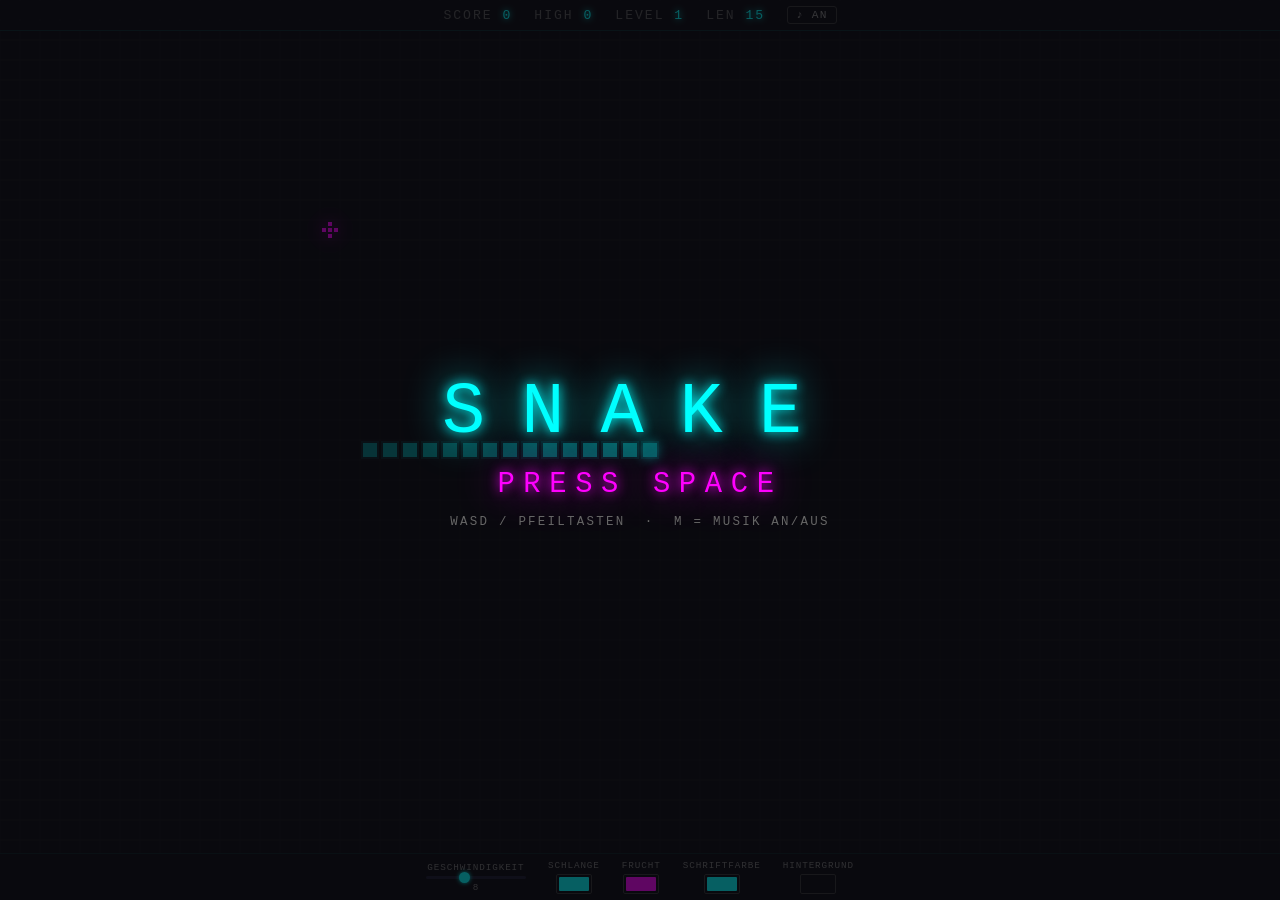
==== snake/index.html @ 0e57ba5e "=Added new snake versions" ====
<!DOCTYPE html>
<html lang="de">
<head>
  <meta charset="UTF-8">
  <meta name="viewport" content="width=device-width, initial-scale=1.0">
  <title>SNAKE</title>
  <style>
    :root { --accent: #00ffff; --bg: #0a0a0f; }
    * { margin: 0; padding: 0; box-sizing: border-box; }
    html, body { width: 100%; height: 100%; overflow: hidden; background: var(--bg); }

    #canvas {
      position: fixed;
      top: 0; left: 0;
      display: block;
      image-rendering: pixelated;
    }

    /* ── HUD ─────────────────────────────────────────────────────── */
    #hud {
      position: fixed;
      top: 0; left: 0; right: 0;
      z-index: 10;
      display: flex;
      justify-content: center;
      align-items: center;
      gap: 22px;
      padding: 6px 20px;
      background: rgba(10,10,15,0.82);
      border-bottom: 1px solid rgba(0,255,255,0.12);
      font-family: 'Courier New', monospace;
      font-size: 0.82rem;
      letter-spacing: 0.15em;
    }
    #hud label { color: #555; }
    #hud span  { color: var(--accent); text-shadow: 0 0 6px var(--accent); }

    #boostHud { display: none; align-items: center; gap: 6px; }
    #boostBar { width: 70px; height: 5px; background: #1a1a2e; border-radius: 3px; overflow: hidden; }
    #boostBarFill { height: 100%; background: #ffee00; box-shadow: 0 0 5px #ffee00; border-radius: 3px; }

    #muteBtn {
      font-family: 'Courier New', monospace;
      font-size: 0.7rem;
      letter-spacing: 0.1em;
      background: none;
      border: 1px solid #333;
      border-radius: 3px;
      padding: 2px 8px;
      color: #888;
      cursor: pointer;
      transition: color 0.2s, border-color 0.2s;
    }
    #muteBtn:hover { color: var(--accent); border-color: var(--accent); }

    /* ── Overlay ─────────────────────────────────────────────────── */
    #overlay {
      position: fixed;
      inset: 0;
      z-index: 20;
      display: flex;
      flex-direction: column;
      align-items: center;
      justify-content: center;
      gap: 14px;
      pointer-events: none;
      background: rgba(10,10,15,0.65);
      font-family: 'Courier New', monospace;
    }
    #overlayTitle {
      font-size: clamp(2.5rem, 6vw, 4.5rem);
      letter-spacing: 0.5em;
      color: var(--accent);
      text-shadow: 0 0 12px var(--accent), 0 0 40px var(--accent);
    }
    #msg {
      font-size: clamp(1.2rem, 3vw, 1.8rem);
      letter-spacing: 0.3em;
      color: #f0f;
      text-shadow: 0 0 12px #f0f, 0 0 40px #f0f;
    }
    #sub { font-size: 0.78rem; color: #666; letter-spacing: 0.18em; }

    /* ── Controls ────────────────────────────────────────────────── */
    #controls {
      position: fixed;
      bottom: 0; left: 0; right: 0;
      z-index: 10;
      display: flex;
      justify-content: center;
      align-items: center;
      gap: 22px;
      padding: 6px 20px;
      background: rgba(10,10,15,0.82);
      border-top: 1px solid rgba(0,255,255,0.08);
      flex-wrap: wrap;
      font-family: 'Courier New', monospace;
    }
    .ctrl {
      display: flex;
      flex-direction: column;
      align-items: center;
      gap: 3px;
      font-size: 0.58rem;
      color: #777;
      letter-spacing: 0.1em;
      text-transform: uppercase;
    }
    .ctrl input[type=range] {
      -webkit-appearance: none; appearance: none;
      width: 100px; height: 3px;
      background: #1a1a2e; border-radius: 2px; outline: none;
    }
    .ctrl input[type=range]::-webkit-slider-thumb {
      -webkit-appearance: none; appearance: none;
      width: 11px; height: 11px;
      background: var(--accent); border-radius: 50%;
      box-shadow: 0 0 4px var(--accent); cursor: pointer;
    }
    .ctrl input[type=color] {
      -webkit-appearance: none; appearance: none;
      width: 36px; height: 20px;
      border: 1px solid #333; background: none; cursor: pointer; padding: 0; border-radius: 2px;
    }
    .ctrl input[type=color]::-webkit-color-swatch-wrapper { padding: 2px; }
    .ctrl input[type=color]::-webkit-color-swatch { border: none; border-radius: 1px; }
  </style>
</head>
<body>

<canvas id="canvas"></canvas>

<div id="hud">
  <div><label>SCORE </label><span id="scoreEl">0</span></div>
  <div><label>HIGH </label><span id="highEl">0</span></div>
  <div><label>LEVEL </label><span id="levelEl">1</span></div>
  <div><label>LEN </label><span id="lenEl">0</span></div>
  <div id="boostHud">
    <label>BOOST </label>
    <div id="boostBar"><div id="boostBarFill" style="width:100%"></div></div>
  </div>
  <button id="muteBtn">♪ AN</button>
</div>

<div id="overlay">
  <div id="overlayTitle">SNAKE</div>
  <div id="msg">PRESS SPACE</div>
  <div id="sub">WASD / PFEILTASTEN &nbsp;·&nbsp; M = MUSIK AN/AUS</div>
</div>

<div id="controls">
  <div class="ctrl">
    <label>Geschwindigkeit</label>
    <input type="range" id="speedCtrl" min="1" max="20" value="8">
    <span id="speedVal">8</span>
  </div>
  <div class="ctrl"><label>Schlange</label><input type="color" id="snakeColor" value="#00ffff"></div>
  <div class="ctrl"><label>Frucht</label><input type="color" id="fruitColor" value="#ff00ff"></div>
  <div class="ctrl"><label>Schriftfarbe</label><input type="color" id="fontColor" value="#00ffff"></div>
  <div class="ctrl"><label>Hintergrund</label><input type="color" id="bgColor" value="#0a0a0f"></div>
</div>

<script>
// ── canvas: full screen ───────────────────────────────────────────────────
const canvas = document.getElementById('canvas');
const ctx    = canvas.getContext('2d');

const CELL = 20;
const COLS = Math.floor(window.innerWidth  / CELL);
const ROWS = Math.floor(window.innerHeight / CELL);
canvas.width  = COLS * CELL;
canvas.height = ROWS * CELL;
// center the tiny remainder gap
canvas.style.left = ((window.innerWidth  - canvas.width)  / 2) + 'px';
canvas.style.top  = ((window.innerHeight - canvas.height) / 2) + 'px';

// ── audio ─────────────────────────────────────────────────────────────────
let audioCtx  = null;
let masterGain = null;
let muted = false;

function getAC() {
  if (!audioCtx) {
    audioCtx   = new AudioContext();
    masterGain = audioCtx.createGain();
    masterGain.gain.value = 0.7;
    masterGain.connect(audioCtx.destination);
  }
  if (audioCtx.state === 'suspended') audioCtx.resume();
  return audioCtx;
}

// single note (flat pitch)
function tone(freq, type, vol, dur, startAt) {
  const a  = getAC();
  const t  = startAt ?? a.currentTime;
  const o  = a.createOscillator();
  const g  = a.createGain();
  o.connect(g); g.connect(masterGain);
  o.type = type;
  o.frequency.value = freq;
  g.gain.setValueAtTime(vol, t);
  g.gain.exponentialRampToValueAtTime(0.001, t + dur);
  o.start(t); o.stop(t + dur + 0.01);
}

// pitch-sweep note
function sweep(f0, f1, type, vol, dur, startAt) {
  const a  = getAC();
  const t  = startAt ?? a.currentTime;
  const o  = a.createOscillator();
  const g  = a.createGain();
  o.connect(g); g.connect(masterGain);
  o.type = type;
  o.frequency.setValueAtTime(f0, t);
  o.frequency.exponentialRampToValueAtTime(f1, t + dur * 0.9);
  g.gain.setValueAtTime(vol, t);
  g.gain.exponentialRampToValueAtTime(0.001, t + dur);
  o.start(t); o.stop(t + dur + 0.01);
}

function playEatSound() {
  const a = getAC(), t = a.currentTime;
  sweep(700, 150, 'square', 0.35, 0.07, t);
  sweep(500, 100, 'square', 0.22, 0.07, t + 0.055);
}
function playDeathSound() {
  const a = getAC(), t = a.currentTime;
  [330, 262, 220, 147].forEach((f, i) => tone(f, 'sawtooth', 0.28, 0.2, t + i * 0.2));
}
function playLevelUpSound() {
  const a = getAC(), t = a.currentTime;
  [262, 330, 392, 523].forEach((f, i) => tone(f, 'square', 0.2, 0.12, t + i * 0.1));
}
function playBoostSound() {
  const a = getAC(), t = a.currentTime;
  [440, 550, 660, 880].forEach((f, i) => tone(f, 'triangle', 0.25, 0.1, t + i * 0.07));
}
function playBreakSound() {
  sweep(400, 60, 'sawtooth', 0.3, 0.12);
}

// ── background music ──────────────────────────────────────────────────────
// C minor pentatonic chiptune, 16-step loop @ 130 BPM
const BPM_STEP = 60 / 130 / 2; // 8th note ~0.23s

const C3=130.81, Eb3=155.56, F3=174.61, G3=196.00, Bb3=233.08;
const C4=261.63, Eb4=311.13, F4=349.23, G4=392.00, Bb4=466.16, C5=523.25;

const BASS_PAT = [C3,0,G3,0, Bb3,0,F3,0, C3,0,Eb3,0, F3,0,G3,0];
const LEAD_PAT = [0,C4,0,Eb4, G4,0,Bb4,0, 0,G4,0,F4, Eb4,0,F4,C5];

let musicId   = null;
let musicStep = 0;
let nextBeat  = 0;

function scheduleMusicNotes() {
  if (!audioCtx) return;
  const a = getAC();
  while (nextBeat < a.currentTime + 0.3) {
    const s = musicStep % 16;
    if (BASS_PAT[s]) tone(BASS_PAT[s], 'triangle', 0.08, BPM_STEP * 1.7, nextBeat);
    if (LEAD_PAT[s]) tone(LEAD_PAT[s], 'square',   0.04, BPM_STEP * 0.7, nextBeat);
    nextBeat += BPM_STEP;
    musicStep++;
  }
}

function startMusic() {
  if (musicId) return;
  const a = getAC();
  nextBeat = a.currentTime + 0.05;
  musicId  = setInterval(scheduleMusicNotes, 40);
}

function stopMusic() {
  clearInterval(musicId);
  musicId = null;
}

function toggleMute() {
  muted = !muted;
  if (masterGain) masterGain.gain.value = muted ? 0 : 0.7;
  document.getElementById('muteBtn').textContent = muted ? '♪ AUS' : '♪ AN';
}

// ── color settings ────────────────────────────────────────────────────────
let snakeHex  = '#00ffff';
let fruitHex  = '#ff00ff';
let accentHex = '#00ffff';
let bgHex     = '#0a0a0f';
let baseSpeed = 8;

function setAccent(h) { accentHex = h; document.documentElement.style.setProperty('--accent', h); }
function setBg(h)     { bgHex = h;     document.documentElement.style.setProperty('--bg', h); }

document.getElementById('snakeColor').addEventListener('input', e => snakeHex = e.target.value);
document.getElementById('fruitColor').addEventListener('input', e => fruitHex = e.target.value);
document.getElementById('fontColor').addEventListener('input',  e => setAccent(e.target.value));
document.getElementById('bgColor').addEventListener('input',    e => setBg(e.target.value));
document.getElementById('muteBtn').addEventListener('click',    toggleMute);
document.getElementById('speedCtrl').addEventListener('input', e => {
  baseSpeed = +e.target.value;
  document.getElementById('speedVal').textContent = baseSpeed;
  if (running) restartLoop();
});

function effectiveSpeed() { return Math.min(20, baseSpeed + (level - 1)); }
function restartLoop()    { clearInterval(loopId); loopId = setInterval(tick, 1000 / effectiveSpeed()); }

// ── state ─────────────────────────────────────────────────────────────────
let snake, dir, nextDir, fruit, walls, movingWalls, boostItem;
let score, level, highScore = 0, running = false;
let boostActive = false, boostEndTime = 0;
let wallMoveCounter = 0, levelFlashTime = -Infinity;
let loopId;

function rnd(n)  { return Math.floor(Math.random() * n); }
function hexRgb(h) { return `${parseInt(h.slice(1,3),16)},${parseInt(h.slice(3,5),16)},${parseInt(h.slice(5,7),16)}`; }

// Build occupied set. When spawning fruit, pass includeFruit:false so we
// don't reference the (now-stale) old fruit position at all.
function buildOcc({ includeFruit = true, includeBoost = true } = {}) {
  const s = new Set();
  snake.forEach(c => s.add(`${c.x},${c.y}`));
  walls.forEach(c => s.add(`${c.x},${c.y}`));
  movingWalls.forEach(g => g.cells.forEach(c => s.add(`${c.x},${c.y}`)));
  if (includeFruit && fruit)     s.add(`${fruit.x},${fruit.y}`);
  if (includeBoost && boostItem) s.add(`${boostItem.x},${boostItem.y}`);
  return s;
}

function freeCell(occ) {
  for (let i = 0; i < 2000; i++) {
    const c = { x: rnd(COLS), y: rnd(ROWS) };
    if (!occ.has(`${c.x},${c.y}`)) return c;
  }
  for (let y = 0; y < ROWS; y++)   // systematic fallback
    for (let x = 0; x < COLS; x++)
      if (!occ.has(`${x},${y}`)) return { x, y };
  return null;
}

function spawnFruit() {
  // Explicitly exclude all snake cells; do NOT include old fruit in occ
  // (its position is now snake[0] anyway since we just ate it)
  const occ = buildOcc({ includeFruit: false, includeBoost: true });
  const c   = freeCell(occ);
  if (c) fruit = c;
}

function spawnBoostItem() {
  const occ = buildOcc({ includeFruit: true, includeBoost: false });
  const c   = freeCell(occ);
  if (c) boostItem = c;
}

function spawnSegment(len, margin = 1, moving = false) {
  const horiz = Math.random() < 0.5;
  const occ   = buildOcc();
  for (let a = 0; a < 80; a++) {
    const sx = margin + rnd(COLS - margin * 2 - (horiz ? len - 1 : 0));
    const sy = margin + rnd(ROWS - margin * 2 - (horiz ? 0 : len - 1));
    const cells = Array.from({ length: len }, (_, i) => ({
      x: sx + (horiz ? i : 0), y: sy + (horiz ? 0 : i)
    }));
    if (cells.every(c => !occ.has(`${c.x},${c.y}`))) {
      if (moving) return { cells, axis: horiz ? 'h' : 'v', dir: Math.random() < 0.5 ? 1 : -1 };
      return cells;
    }
  }
  return moving ? null : [];
}

function init() {
  const sx    = Math.floor(COLS / 2);
  const sy    = Math.floor(ROWS / 2);
  snake       = Array.from({ length: 15 }, (_, i) => ({ x: sx - i, y: sy }));
  dir         = { x: 1, y: 0 };
  nextDir     = { x: 1, y: 0 };
  walls       = [];
  movingWalls = [];
  boostItem   = null;
  fruit       = null;
  score       = 0;
  level       = 1;
  boostActive      = false;
  boostEndTime     = 0;
  wallMoveCounter  = 0;
  levelFlashTime   = -Infinity;
  spawnFruit();
  updateHud();
}

// ── game loop ─────────────────────────────────────────────────────────────
function tick() {
  if (boostActive && Date.now() > boostEndTime) boostActive = false;

  wallMoveCounter++;
  const moveEvery = Math.max(2, 6 - Math.floor(level / 2));
  if (wallMoveCounter >= moveEvery) {
    wallMoveCounter = 0;
    stepMovingWalls();
    if (!running) return;
  }

  dir = nextDir;
  const head = { x: snake[0].x + dir.x, y: snake[0].y + dir.y };

  if (head.x < 0 || head.x >= COLS || head.y < 0 || head.y >= ROWS) { die(); return; }
  if (snake.slice(0, -1).some(s => s.x === head.x && s.y === head.y)) { die(); return; }

  const wi = walls.findIndex(w => w.x === head.x && w.y === head.y);
  if (wi !== -1) {
    if (boostActive) { walls.splice(wi, 1); playBreakSound(); }
    else             { die(); return; }
  }

  for (const group of movingWalls) {
    const ci = group.cells.findIndex(c => c.x === head.x && c.y === head.y);
    if (ci !== -1) {
      if (boostActive) { group.cells.splice(ci, 1); playBreakSound(); }
      else             { die(); return; }
    }
  }
  movingWalls = movingWalls.filter(g => g.cells.length > 0);

  snake.unshift(head);

  if (boostItem && head.x === boostItem.x && head.y === boostItem.y) {
    boostItem    = null;
    boostActive  = true;
    boostEndTime = Date.now() + 5000;
    playBoostSound();
  }

  if (head.x === fruit.x && head.y === fruit.y) {
    score++;
    if (score > highScore) highScore = score;
    playEatSound();
    spawnFruit();

    const wallEvery = Math.max(1, 4 - Math.floor(level / 2));
    if (score % wallEvery === 0) {
      const seg = spawnSegment(2 + rnd(2));
      walls.push(...seg);
    }

    if (score % 8 === 0 && !boostItem) spawnBoostItem();

    checkLevelUp();
  } else {
    snake.pop();
  }

  updateHud();
  draw();
}

function stepMovingWalls() {
  const staticSet = new Set(walls.map(w => `${w.x},${w.y}`));
  for (const group of movingWalls) {
    const dx   = group.axis === 'h' ? group.dir : 0;
    const dy   = group.axis === 'v' ? group.dir : 0;
    const next = group.cells.map(c => ({ x: c.x + dx, y: c.y + dy }));
    const other = new Set(
      movingWalls.filter(g => g !== group).flatMap(g => g.cells).map(c => `${c.x},${c.y}`)
    );
    const blocked = next.some(c =>
      c.x < 0 || c.x >= COLS || c.y < 0 || c.y >= ROWS ||
      staticSet.has(`${c.x},${c.y}`) || other.has(`${c.x},${c.y}`)
    );
    if (blocked) { group.dir *= -1; continue; }

    const headKey = `${snake[0].x},${snake[0].y}`;
    if (next.some(c => `${c.x},${c.y}` === headKey)) {
      if (boostActive) {
        group.cells = next.filter(c => `${c.x},${c.y}` !== headKey);
        playBreakSound();
      } else {
        die(); return;
      }
    } else {
      group.cells = next;
    }
  }
  movingWalls = movingWalls.filter(g => g.cells.length > 0);
}

function checkLevelUp() {
  const newLevel = Math.floor(score / 5) + 1;
  if (newLevel <= level) return;
  level = newLevel;
  restartLoop();
  if (movingWalls.length < 6) {
    const group = spawnSegment(2 + rnd(2), 2, true);
    if (group) movingWalls.push(group);
  }
  levelFlashTime = Date.now();
  playLevelUpSound();
}

function die() {
  running = false;
  clearInterval(loopId);
  stopMusic();
  playDeathSound();
  if (score > highScore) highScore = score;
  updateHud();
  showOverlay('GAME OVER', `Score: ${score} &nbsp;·&nbsp; SPACE zum Neustart`);
}

function start() {
  init();
  running = true;
  restartLoop();
  startMusic();
  hideOverlay();
  draw();
}

// ── HUD ───────────────────────────────────────────────────────────────────
function updateHud() {
  document.getElementById('scoreEl').textContent = score ?? 0;
  document.getElementById('highEl').textContent  = highScore;
  document.getElementById('levelEl').textContent = level ?? 1;
  document.getElementById('lenEl').textContent   = snake ? snake.length : 0;
}

function updateBoostBar() {
  const hud = document.getElementById('boostHud');
  if (boostActive) {
    hud.style.display = 'flex';
    const pct = Math.max(0, (boostEndTime - Date.now()) / 5000) * 100;
    document.getElementById('boostBarFill').style.width = pct + '%';
  } else {
    hud.style.display = 'none';
  }
}

function showOverlay(msg, sub) {
  document.getElementById('overlayTitle').style.display = '';
  document.getElementById('msg').innerHTML = msg;
  document.getElementById('sub').innerHTML = sub;
  document.getElementById('overlay').style.display = 'flex';
}

function hideOverlay() {
  document.getElementById('overlay').style.display = 'none';
}

// ── draw ──────────────────────────────────────────────────────────────────
function draw() {
  ctx.fillStyle = bgHex;
  ctx.fillRect(0, 0, canvas.width, canvas.height);
  drawGrid();
  drawWalls();
  drawMovingWalls();
  drawBoostItem();
  drawFruit();
  drawSnake();
  drawLevelFlash();
}

function drawGrid() {
  ctx.strokeStyle = '#ffffff06';
  ctx.lineWidth   = 1;
  for (let x = 0; x <= COLS; x++) {
    ctx.beginPath(); ctx.moveTo(x * CELL, 0); ctx.lineTo(x * CELL, canvas.height); ctx.stroke();
  }
  for (let y = 0; y <= ROWS; y++) {
    ctx.beginPath(); ctx.moveTo(0, y * CELL); ctx.lineTo(canvas.width, y * CELL); ctx.stroke();
  }
}

function block(x, y, color, glow, alpha = 1) {
  const px = x * CELL, py = y * CELL;
  const rgb = hexRgb(color);
  if (glow > 0) { ctx.shadowColor = `rgba(${rgb},${alpha})`; ctx.shadowBlur = glow; }
  ctx.fillStyle = `rgba(${rgb},${alpha * 0.2})`;
  ctx.fillRect(px + 1, py + 1, CELL - 2, CELL - 2);
  ctx.fillStyle = `rgba(${rgb},${alpha})`;
  ctx.fillRect(px + 3, py + 3, CELL - 6, CELL - 6);
  ctx.shadowBlur = 0;
}

function drawWalls() {
  walls.forEach(w => {
    block(w.x, w.y, '#ff6600', 8, 0.9);
    const px = w.x * CELL, py = w.y * CELL;
    ctx.strokeStyle = 'rgba(255,100,0,0.4)';
    ctx.lineWidth   = 1;
    ctx.beginPath(); ctx.moveTo(px+3, py+3); ctx.lineTo(px+CELL-3, py+CELL-3); ctx.stroke();
    ctx.beginPath(); ctx.moveTo(px+CELL-3, py+3); ctx.lineTo(px+3, py+CELL-3); ctx.stroke();
  });
}

function drawMovingWalls() {
  movingWalls.forEach(group => {
    group.cells.forEach(c => {
      block(c.x, c.y, '#ff0055', 12, 0.95);
      const cx = c.x * CELL + CELL / 2, cy = c.y * CELL + CELL / 2;
      const dx = group.axis === 'h' ? group.dir : 0;
      const dy = group.axis === 'v' ? group.dir : 0;
      ctx.fillStyle = 'rgba(255,80,130,0.9)';
      ctx.beginPath();
      ctx.moveTo(cx + dx*5, cy + dy*5);
      ctx.lineTo(cx - dx*3 + dy*3, cy - dy*3 + dx*3);
      ctx.lineTo(cx - dx*3 - dy*3, cy - dy*3 - dx*3);
      ctx.closePath();
      ctx.fill();
    });
  });
}

function drawBoostItem() {
  if (!boostItem) return;
  const p = 0.65 + 0.35 * Math.sin(Date.now() / 350);
  const px = boostItem.x * CELL, py = boostItem.y * CELL;
  const cx = px + CELL / 2, cy = py + CELL / 2;
  ctx.shadowColor = `rgba(255,238,0,${p})`;
  ctx.shadowBlur  = 18 * p;
  ctx.fillStyle   = `rgba(255,238,0,${p})`;
  ctx.fillRect(cx+1,  cy-7, 4, 7);
  ctx.fillRect(cx-3,  cy-1, 8, 3);
  ctx.fillRect(cx-5,  cy+2, 4, 7);
  ctx.shadowBlur = 0;
}

function drawSnake() {
  snake.forEach((seg, i) => {
    const alpha  = 0.4 + 0.6 * (1 - i / snake.length);
    const isHead = i === 0;
    const color  = boostActive ? '#ffffff' : snakeHex;
    block(seg.x, seg.y, color, isHead ? (boostActive ? 22 : 12) : 0, alpha);
    if (isHead) {
      const rgb = hexRgb(color);
      ctx.fillStyle = `rgba(${rgb},1)`;
      const ex = dir.x, ey = dir.y;
      const cx = seg.x * CELL + CELL / 2, cy = seg.y * CELL + CELL / 2;
      const offs = ex !== 0 ? [{x:ex*4,y:-3},{x:ex*4,y:3}] : [{x:-3,y:ey*4},{x:3,y:ey*4}];
      offs.forEach(o => ctx.fillRect(cx + o.x - 1, cy + o.y - 1, 3, 3));
    }
  });
}

function drawFruit() {
  if (!fruit) return;
  const p   = 0.7 + 0.3 * Math.sin(Date.now() / 500);
  const rgb = hexRgb(fruitHex);
  ctx.shadowColor = `rgba(${rgb},${p})`;
  ctx.shadowBlur  = 20 * p;
  ctx.fillStyle   = `rgba(${rgb},${p})`;
  const px = fruit.x * CELL, py = fruit.y * CELL;
  ctx.fillRect(px + CELL/2-2, py+2,         4, 4);
  ctx.fillRect(px+2,          py+CELL/2-2,  4, 4);
  ctx.fillRect(px + CELL/2-2, py+CELL-6,    4, 4);
  ctx.fillRect(px + CELL-6,   py+CELL/2-2,  4, 4);
  ctx.fillRect(px + CELL/2-2, py+CELL/2-2,  4, 4);
  ctx.shadowBlur = 0;
}

function drawLevelFlash() {
  const elapsed = Date.now() - levelFlashTime;
  if (elapsed > 1800) return;
  const a = Math.pow(1 - elapsed / 1800, 1.5);
  ctx.save();
  ctx.globalAlpha = a;
  ctx.font        = `bold ${Math.floor(CELL * 2.4)}px Courier New`;
  ctx.textAlign   = 'center';
  ctx.shadowColor = accentHex;
  ctx.shadowBlur  = 30;
  ctx.fillStyle   = accentHex;
  ctx.fillText(`LEVEL ${level}`, canvas.width / 2, canvas.height / 2);
  ctx.restore();
}

// ── input ─────────────────────────────────────────────────────────────────
document.addEventListener('keydown', e => {
  if (e.code === 'Space') { if (!running) start(); return; }
  if (e.code === 'KeyM')  { toggleMute(); return; }
  const map = {
    ArrowUp:{x:0,y:-1}, KeyW:{x:0,y:-1},
    ArrowDown:{x:0,y:1}, KeyS:{x:0,y:1},
    ArrowLeft:{x:-1,y:0}, KeyA:{x:-1,y:0},
    ArrowRight:{x:1,y:0}, KeyD:{x:1,y:0},
  };
  const d = map[e.code];
  if (!d) return;
  if (d.x === -dir.x && d.y === -dir.y) return;
  nextDir = d;
  e.preventDefault();
});

// ── boot ──────────────────────────────────────────────────────────────────
init();
draw();
(function idleLoop() {
  if (!running) draw();
  updateBoostBar();
  requestAnimationFrame(idleLoop);
})();
</script>
</body>
</html>
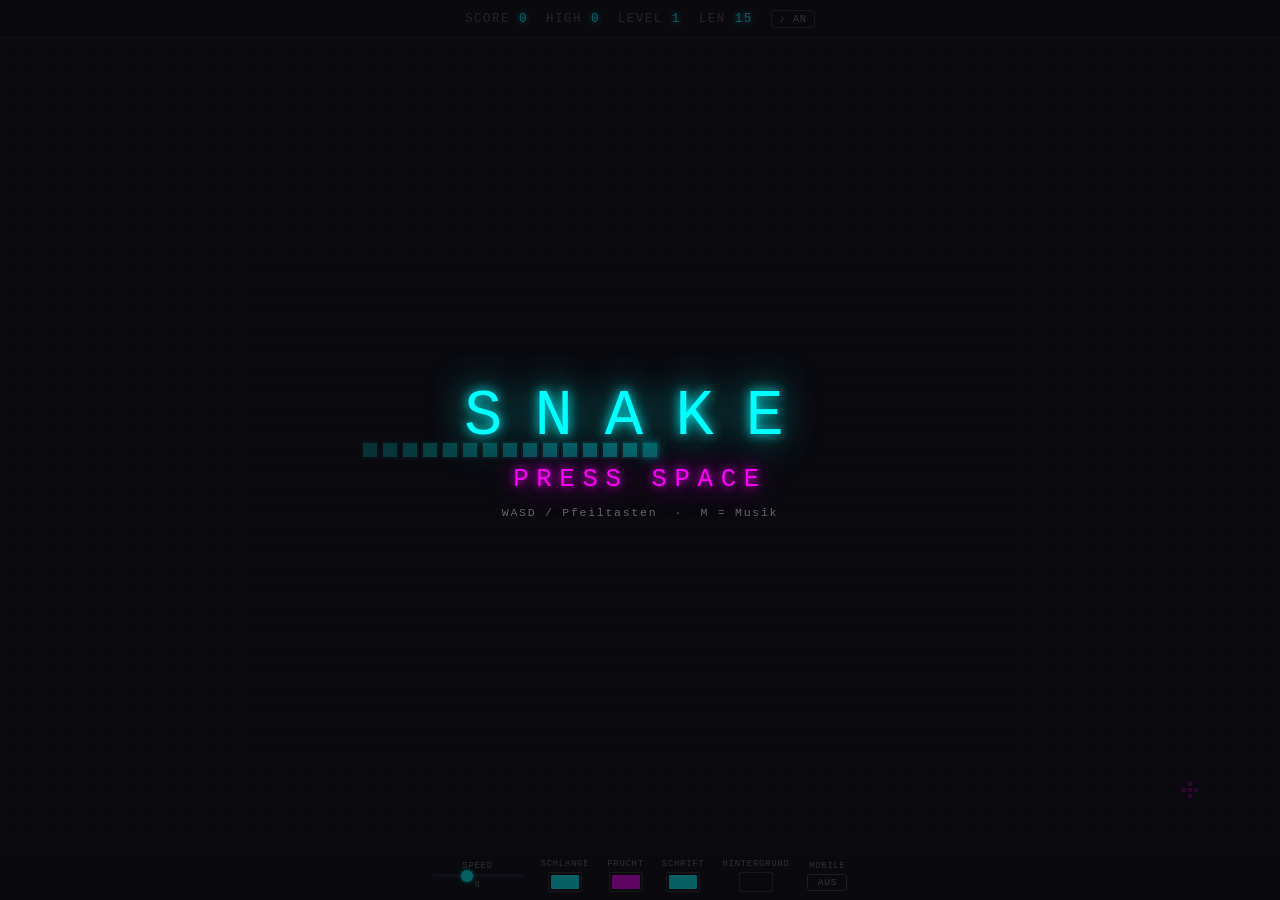
==== commit 2ac90e74: "=" ====
--- a/snake/index.html
+++ b/snake/index.html
@@ -2,21 +2,20 @@
 <html lang="de">
 <head>
   <meta charset="UTF-8">
-  <meta name="viewport" content="width=device-width, initial-scale=1.0">
+  <meta name="viewport" content="width=device-width, initial-scale=1.0, user-scalable=no">
   <title>SNAKE</title>
   <style>
     :root { --accent: #00ffff; --bg: #0a0a0f; }
-    * { margin: 0; padding: 0; box-sizing: border-box; }
-    html, body { width: 100%; height: 100%; overflow: hidden; background: var(--bg); }
+    * { margin: 0; padding: 0; box-sizing: border-box; -webkit-tap-highlight-color: transparent; }
+    html, body { width: 100%; height: 100%; overflow: hidden; background: var(--bg); touch-action: none; }
 
     #canvas {
       position: fixed;
-      top: 0; left: 0;
       display: block;
       image-rendering: pixelated;
     }
 
-    /* ── HUD ─────────────────────────────────────────────────────── */
+    /* ── HUD ────────────────────────────────────────────────────────── */
     #hud {
       position: fixed;
       top: 0; left: 0; right: 0;
@@ -24,36 +23,36 @@
       display: flex;
       justify-content: center;
       align-items: center;
-      gap: 22px;
-      padding: 6px 20px;
-      background: rgba(10,10,15,0.82);
+      gap: 18px;
+      padding: 5px 16px;
+      height: 38px;
+      background: rgba(10,10,15,0.88);
       border-bottom: 1px solid rgba(0,255,255,0.12);
       font-family: 'Courier New', monospace;
-      font-size: 0.82rem;
-      letter-spacing: 0.15em;
+      font-size: 0.78rem;
+      letter-spacing: 0.12em;
     }
     #hud label { color: #555; }
-    #hud span  { color: var(--accent); text-shadow: 0 0 6px var(--accent); }
-
-    #boostHud { display: none; align-items: center; gap: 6px; }
-    #boostBar { width: 70px; height: 5px; background: #1a1a2e; border-radius: 3px; overflow: hidden; }
+    #hud .val  { color: var(--accent); text-shadow: 0 0 6px var(--accent); }
+
+    #boostHud { display: none; align-items: center; gap: 5px; }
+    #boostBar { width: 64px; height: 5px; background: #1a1a2e; border-radius: 3px; overflow: hidden; }
     #boostBarFill { height: 100%; background: #ffee00; box-shadow: 0 0 5px #ffee00; border-radius: 3px; }
 
-    #muteBtn {
+    .hud-btn {
       font-family: 'Courier New', monospace;
-      font-size: 0.7rem;
-      letter-spacing: 0.1em;
+      font-size: 0.65rem;
+      letter-spacing: 0.08em;
       background: none;
       border: 1px solid #333;
       border-radius: 3px;
-      padding: 2px 8px;
+      padding: 2px 7px;
       color: #888;
       cursor: pointer;
-      transition: color 0.2s, border-color 0.2s;
-    }
-    #muteBtn:hover { color: var(--accent); border-color: var(--accent); }
-
-    /* ── Overlay ─────────────────────────────────────────────────── */
+    }
+    .hud-btn:hover, .hud-btn:active { color: var(--accent); border-color: var(--accent); }
+
+    /* ── Overlay ────────────────────────────────────────────────────── */
     #overlay {
       position: fixed;
       inset: 0;
@@ -62,26 +61,63 @@
       flex-direction: column;
       align-items: center;
       justify-content: center;
-      gap: 14px;
+      gap: 12px;
       pointer-events: none;
       background: rgba(10,10,15,0.65);
       font-family: 'Courier New', monospace;
     }
     #overlayTitle {
-      font-size: clamp(2.5rem, 6vw, 4.5rem);
+      font-size: clamp(2rem, 7vw, 4rem);
       letter-spacing: 0.5em;
       color: var(--accent);
       text-shadow: 0 0 12px var(--accent), 0 0 40px var(--accent);
     }
     #msg {
-      font-size: clamp(1.2rem, 3vw, 1.8rem);
+      font-size: clamp(1rem, 4vw, 1.6rem);
       letter-spacing: 0.3em;
       color: #f0f;
-      text-shadow: 0 0 12px #f0f, 0 0 40px #f0f;
-    }
-    #sub { font-size: 0.78rem; color: #666; letter-spacing: 0.18em; }
-
-    /* ── Controls ────────────────────────────────────────────────── */
+      text-shadow: 0 0 10px #f0f, 0 0 30px #f0f;
+    }
+    #sub { font-size: 0.72rem; color: #666; letter-spacing: 0.15em; text-align: center; padding: 0 16px; }
+
+    /* ── D-Pad ──────────────────────────────────────────────────────── */
+    #dpad {
+      position: fixed;
+      z-index: 15;
+      left: 50%;
+      transform: translateX(-50%);
+      display: none;          /* shown via JS */
+      grid-template-columns: repeat(3, 58px);
+      grid-template-rows:    repeat(3, 58px);
+      gap: 4px;
+    }
+    .dp-btn {
+      display: flex;
+      align-items: center;
+      justify-content: center;
+      font-size: 1.4rem;
+      color: var(--accent);
+      background: rgba(0,255,255,0.07);
+      border: 1.5px solid rgba(0,255,255,0.35);
+      border-radius: 10px;
+      cursor: pointer;
+      user-select: none;
+      -webkit-user-select: none;
+      touch-action: none;
+      transition: background 0.08s;
+    }
+    .dp-btn:active, .dp-btn.pressed {
+      background: rgba(0,255,255,0.25);
+      box-shadow: 0 0 10px var(--accent);
+    }
+    #dp-up    { grid-column: 2; grid-row: 1; }
+    #dp-left  { grid-column: 1; grid-row: 2; }
+    #dp-mid   { grid-column: 2; grid-row: 2; pointer-events: none;
+                background: rgba(0,255,255,0.04); border-color: rgba(0,255,255,0.15); }
+    #dp-right { grid-column: 3; grid-row: 2; }
+    #dp-down  { grid-column: 2; grid-row: 3; }
+
+    /* ── Controls bar ───────────────────────────────────────────────── */
     #controls {
       position: fixed;
       bottom: 0; left: 0; right: 0;
@@ -89,9 +125,10 @@
       display: flex;
       justify-content: center;
       align-items: center;
-      gap: 22px;
-      padding: 6px 20px;
-      background: rgba(10,10,15,0.82);
+      gap: 18px;
+      padding: 5px 16px;
+      height: 50px;
+      background: rgba(10,10,15,0.88);
       border-top: 1px solid rgba(0,255,255,0.08);
       flex-wrap: wrap;
       font-family: 'Courier New', monospace;
@@ -101,29 +138,43 @@
       flex-direction: column;
       align-items: center;
       gap: 3px;
-      font-size: 0.58rem;
+      font-size: 0.56rem;
       color: #777;
-      letter-spacing: 0.1em;
+      letter-spacing: 0.08em;
       text-transform: uppercase;
     }
     .ctrl input[type=range] {
       -webkit-appearance: none; appearance: none;
-      width: 100px; height: 3px;
+      width: 90px; height: 3px;
       background: #1a1a2e; border-radius: 2px; outline: none;
     }
     .ctrl input[type=range]::-webkit-slider-thumb {
       -webkit-appearance: none; appearance: none;
-      width: 11px; height: 11px;
+      width: 12px; height: 12px;
       background: var(--accent); border-radius: 50%;
       box-shadow: 0 0 4px var(--accent); cursor: pointer;
     }
     .ctrl input[type=color] {
       -webkit-appearance: none; appearance: none;
-      width: 36px; height: 20px;
+      width: 34px; height: 20px;
       border: 1px solid #333; background: none; cursor: pointer; padding: 0; border-radius: 2px;
     }
     .ctrl input[type=color]::-webkit-color-swatch-wrapper { padding: 2px; }
     .ctrl input[type=color]::-webkit-color-swatch { border: none; border-radius: 1px; }
+
+    .toggle-btn {
+      font-family: 'Courier New', monospace;
+      font-size: 0.6rem;
+      letter-spacing: 0.08em;
+      padding: 2px 8px;
+      border: 1px solid #444;
+      border-radius: 3px;
+      background: none;
+      color: #888;
+      cursor: pointer;
+      min-width: 40px;
+    }
+    .toggle-btn.on { border-color: var(--accent); color: var(--accent); text-shadow: 0 0 5px var(--accent); }
   </style>
 </head>
 <body>
@@ -131,53 +182,99 @@
 <canvas id="canvas"></canvas>
 
 <div id="hud">
-  <div><label>SCORE </label><span id="scoreEl">0</span></div>
-  <div><label>HIGH </label><span id="highEl">0</span></div>
-  <div><label>LEVEL </label><span id="levelEl">1</span></div>
-  <div><label>LEN </label><span id="lenEl">0</span></div>
+  <div><label>SCORE </label><span class="val" id="scoreEl">0</span></div>
+  <div><label>HIGH </label><span class="val" id="highEl">0</span></div>
+  <div><label>LEVEL </label><span class="val" id="levelEl">1</span></div>
+  <div><label>LEN </label><span class="val" id="lenEl">0</span></div>
   <div id="boostHud">
     <label>BOOST </label>
     <div id="boostBar"><div id="boostBarFill" style="width:100%"></div></div>
   </div>
-  <button id="muteBtn">♪ AN</button>
+  <button class="hud-btn" id="muteBtn">♪ AN</button>
 </div>
 
 <div id="overlay">
   <div id="overlayTitle">SNAKE</div>
   <div id="msg">PRESS SPACE</div>
-  <div id="sub">WASD / PFEILTASTEN &nbsp;·&nbsp; M = MUSIK AN/AUS</div>
+  <div id="sub">WASD / Pfeiltasten &nbsp;·&nbsp; M = Musik</div>
+</div>
+
+<!-- D-Pad -->
+<div id="dpad">
+  <button class="dp-btn" id="dp-up">▲</button>
+  <button class="dp-btn" id="dp-left">◄</button>
+  <div  class="dp-btn"   id="dp-mid"></div>
+  <button class="dp-btn" id="dp-right">►</button>
+  <button class="dp-btn" id="dp-down">▼</button>
 </div>
 
 <div id="controls">
   <div class="ctrl">
-    <label>Geschwindigkeit</label>
+    <label>Speed</label>
     <input type="range" id="speedCtrl" min="1" max="20" value="8">
     <span id="speedVal">8</span>
   </div>
   <div class="ctrl"><label>Schlange</label><input type="color" id="snakeColor" value="#00ffff"></div>
   <div class="ctrl"><label>Frucht</label><input type="color" id="fruitColor" value="#ff00ff"></div>
-  <div class="ctrl"><label>Schriftfarbe</label><input type="color" id="fontColor" value="#00ffff"></div>
+  <div class="ctrl"><label>Schrift</label><input type="color" id="fontColor" value="#00ffff"></div>
   <div class="ctrl"><label>Hintergrund</label><input type="color" id="bgColor" value="#0a0a0f"></div>
+  <div class="ctrl">
+    <label>Mobile</label>
+    <button class="toggle-btn" id="mobileToggle">AUS</button>
+  </div>
 </div>
 
 <script>
-// ── canvas: full screen ───────────────────────────────────────────────────
+// ── canvas setup ──────────────────────────────────────────────────────────
 const canvas = document.getElementById('canvas');
 const ctx    = canvas.getContext('2d');
 
-const CELL = 20;
-const COLS = Math.floor(window.innerWidth  / CELL);
-const ROWS = Math.floor(window.innerHeight / CELL);
-canvas.width  = COLS * CELL;
-canvas.height = ROWS * CELL;
-// center the tiny remainder gap
-canvas.style.left = ((window.innerWidth  - canvas.width)  / 2) + 'px';
-canvas.style.top  = ((window.innerHeight - canvas.height) / 2) + 'px';
+let CELL, COLS, ROWS;
+let mobileMode = (navigator.maxTouchPoints > 1 || window.innerWidth < 768);
+
+const HUD_H  = 38;
+const CTRL_H = 50;
+const DPAD_H = 58 * 3 + 4 * 2 + 16; // 3 rows × 58 + 2 gaps + margin
+
+function applyLayout() {
+  const dpad = document.getElementById('dpad');
+  const tog  = document.getElementById('mobileToggle');
+
+  if (mobileMode) {
+    CELL = 16;
+    const maxW   = Math.min(window.innerWidth, 430);
+    const availH = window.innerHeight - HUD_H - CTRL_H - DPAD_H;
+    COLS = Math.max(10, Math.floor(maxW   / CELL));
+    ROWS = Math.max(10, Math.floor(availH / CELL));
+    canvas.width  = COLS * CELL;
+    canvas.height = ROWS * CELL;
+    canvas.style.top  = HUD_H + 'px';
+    canvas.style.left = Math.floor((window.innerWidth - canvas.width) / 2) + 'px';
+    // Position D-pad above controls bar
+    dpad.style.display  = 'grid';
+    dpad.style.bottom   = (CTRL_H + 8) + 'px';
+    tog.textContent = 'AN';
+    tog.classList.add('on');
+    document.getElementById('sub').innerHTML = 'D-Pad oder Wischen &nbsp;·&nbsp; M = Musik';
+  } else {
+    CELL = 20;
+    COLS = Math.floor(window.innerWidth  / CELL);
+    ROWS = Math.floor(window.innerHeight / CELL);
+    canvas.width  = COLS * CELL;
+    canvas.height = ROWS * CELL;
+    canvas.style.top  = Math.floor((window.innerHeight - canvas.height) / 2) + 'px';
+    canvas.style.left = Math.floor((window.innerWidth  - canvas.width)  / 2) + 'px';
+    dpad.style.display = 'none';
+    tog.textContent = 'AUS';
+    tog.classList.remove('on');
+    document.getElementById('sub').innerHTML = 'WASD / Pfeiltasten &nbsp;·&nbsp; M = Musik';
+  }
+}
+
+applyLayout();
 
 // ── audio ─────────────────────────────────────────────────────────────────
-let audioCtx  = null;
-let masterGain = null;
-let muted = false;
+let audioCtx = null, masterGain = null, muted = false;
 
 function getAC() {
   if (!audioCtx) {
@@ -190,26 +287,19 @@
   return audioCtx;
 }
 
-// single note (flat pitch)
-function tone(freq, type, vol, dur, startAt) {
-  const a  = getAC();
-  const t  = startAt ?? a.currentTime;
-  const o  = a.createOscillator();
-  const g  = a.createGain();
+function tone(freq, type, vol, dur, at) {
+  const a = getAC(), t = at ?? a.currentTime;
+  const o = a.createOscillator(), g = a.createGain();
   o.connect(g); g.connect(masterGain);
-  o.type = type;
-  o.frequency.value = freq;
+  o.type = type; o.frequency.value = freq;
   g.gain.setValueAtTime(vol, t);
   g.gain.exponentialRampToValueAtTime(0.001, t + dur);
   o.start(t); o.stop(t + dur + 0.01);
 }
 
-// pitch-sweep note
-function sweep(f0, f1, type, vol, dur, startAt) {
-  const a  = getAC();
-  const t  = startAt ?? a.currentTime;
-  const o  = a.createOscillator();
-  const g  = a.createGain();
+function sweep(f0, f1, type, vol, dur, at) {
+  const a = getAC(), t = at ?? a.currentTime;
+  const o = a.createOscillator(), g = a.createGain();
   o.connect(g); g.connect(masterGain);
   o.type = type;
   o.frequency.setValueAtTime(f0, t);
@@ -219,108 +309,79 @@
   o.start(t); o.stop(t + dur + 0.01);
 }
 
-function playEatSound() {
-  const a = getAC(), t = a.currentTime;
-  sweep(700, 150, 'square', 0.35, 0.07, t);
-  sweep(500, 100, 'square', 0.22, 0.07, t + 0.055);
-}
-function playDeathSound() {
-  const a = getAC(), t = a.currentTime;
-  [330, 262, 220, 147].forEach((f, i) => tone(f, 'sawtooth', 0.28, 0.2, t + i * 0.2));
-}
-function playLevelUpSound() {
-  const a = getAC(), t = a.currentTime;
-  [262, 330, 392, 523].forEach((f, i) => tone(f, 'square', 0.2, 0.12, t + i * 0.1));
-}
-function playBoostSound() {
-  const a = getAC(), t = a.currentTime;
-  [440, 550, 660, 880].forEach((f, i) => tone(f, 'triangle', 0.25, 0.1, t + i * 0.07));
-}
-function playBreakSound() {
-  sweep(400, 60, 'sawtooth', 0.3, 0.12);
+const playEatSound   = () => { const t=getAC().currentTime; sweep(700,150,'square',0.35,0.07,t); sweep(500,100,'square',0.22,0.07,t+0.055); };
+const playDeathSound = () => { const t=getAC().currentTime; [330,262,220,147].forEach((f,i)=>tone(f,'sawtooth',0.28,0.2,t+i*0.2)); };
+const playLevelUp    = () => { const t=getAC().currentTime; [262,330,392,523].forEach((f,i)=>tone(f,'square',0.2,0.12,t+i*0.1)); };
+const playBoostSound = () => { const t=getAC().currentTime; [440,550,660,880].forEach((f,i)=>tone(f,'triangle',0.25,0.1,t+i*0.07)); };
+const playBreak      = ()  => sweep(400, 60, 'sawtooth', 0.3, 0.12);
+
+function toggleMute() {
+  muted = !muted;
+  if (masterGain) masterGain.gain.value = muted ? 0 : 0.7;
+  document.getElementById('muteBtn').textContent = muted ? '♪ AUS' : '♪ AN';
 }
 
 // ── background music ──────────────────────────────────────────────────────
-// C minor pentatonic chiptune, 16-step loop @ 130 BPM
-const BPM_STEP = 60 / 130 / 2; // 8th note ~0.23s
-
-const C3=130.81, Eb3=155.56, F3=174.61, G3=196.00, Bb3=233.08;
-const C4=261.63, Eb4=311.13, F4=349.23, G4=392.00, Bb4=466.16, C5=523.25;
-
-const BASS_PAT = [C3,0,G3,0, Bb3,0,F3,0, C3,0,Eb3,0, F3,0,G3,0];
-const LEAD_PAT = [0,C4,0,Eb4, G4,0,Bb4,0, 0,G4,0,F4, Eb4,0,F4,C5];
-
-let musicId   = null;
-let musicStep = 0;
-let nextBeat  = 0;
+const S = 60 / 130 / 2; // 8th note @ 130 BPM
+const C3=130.81,Eb3=155.56,F3=174.61,G3=196,Bb3=233.08;
+const C4=261.63,Eb4=311.13,F4=349.23,G4=392,Bb4=466.16,C5=523.25;
+const BASS=[C3,0,G3,0,Bb3,0,F3,0, C3,0,Eb3,0,F3,0,G3,0];
+const LEAD=[0,C4,0,Eb4,G4,0,Bb4,0, 0,G4,0,F4,Eb4,0,F4,C5];
+let musicId=null, musicStep=0, nextBeat=0;
 
 function scheduleMusicNotes() {
   if (!audioCtx) return;
   const a = getAC();
   while (nextBeat < a.currentTime + 0.3) {
     const s = musicStep % 16;
-    if (BASS_PAT[s]) tone(BASS_PAT[s], 'triangle', 0.08, BPM_STEP * 1.7, nextBeat);
-    if (LEAD_PAT[s]) tone(LEAD_PAT[s], 'square',   0.04, BPM_STEP * 0.7, nextBeat);
-    nextBeat += BPM_STEP;
-    musicStep++;
-  }
-}
-
+    if (BASS[s]) tone(BASS[s],'triangle',0.08,S*1.7,nextBeat);
+    if (LEAD[s]) tone(LEAD[s],'square',  0.04,S*0.7,nextBeat);
+    nextBeat += S; musicStep++;
+  }
+}
 function startMusic() {
   if (musicId) return;
-  const a = getAC();
-  nextBeat = a.currentTime + 0.05;
+  nextBeat = getAC().currentTime + 0.05;
   musicId  = setInterval(scheduleMusicNotes, 40);
 }
-
-function stopMusic() {
-  clearInterval(musicId);
-  musicId = null;
-}
-
-function toggleMute() {
-  muted = !muted;
-  if (masterGain) masterGain.gain.value = muted ? 0 : 0.7;
-  document.getElementById('muteBtn').textContent = muted ? '♪ AUS' : '♪ AN';
-}
-
-// ── color settings ────────────────────────────────────────────────────────
-let snakeHex  = '#00ffff';
-let fruitHex  = '#ff00ff';
-let accentHex = '#00ffff';
-let bgHex     = '#0a0a0f';
-let baseSpeed = 8;
-
-function setAccent(h) { accentHex = h; document.documentElement.style.setProperty('--accent', h); }
-function setBg(h)     { bgHex = h;     document.documentElement.style.setProperty('--bg', h); }
-
-document.getElementById('snakeColor').addEventListener('input', e => snakeHex = e.target.value);
-document.getElementById('fruitColor').addEventListener('input', e => fruitHex = e.target.value);
-document.getElementById('fontColor').addEventListener('input',  e => setAccent(e.target.value));
-document.getElementById('bgColor').addEventListener('input',    e => setBg(e.target.value));
-document.getElementById('muteBtn').addEventListener('click',    toggleMute);
-document.getElementById('speedCtrl').addEventListener('input', e => {
+function stopMusic() { clearInterval(musicId); musicId = null; }
+
+// ── colors / settings ─────────────────────────────────────────────────────
+let snakeHex='#00ffff', fruitHex='#ff00ff', accentHex='#00ffff', bgHex='#0a0a0f', baseSpeed=8;
+
+function setAccent(h) { accentHex=h; document.documentElement.style.setProperty('--accent',h); }
+function setBg(h)     { bgHex=h;     document.documentElement.style.setProperty('--bg',h); }
+
+document.getElementById('snakeColor').addEventListener('input', e => snakeHex=e.target.value);
+document.getElementById('fruitColor').addEventListener('input', e => fruitHex=e.target.value);
+document.getElementById('fontColor') .addEventListener('input', e => setAccent(e.target.value));
+document.getElementById('bgColor')   .addEventListener('input', e => setBg(e.target.value));
+document.getElementById('muteBtn')   .addEventListener('click', toggleMute);
+document.getElementById('speedCtrl') .addEventListener('input', e => {
   baseSpeed = +e.target.value;
   document.getElementById('speedVal').textContent = baseSpeed;
   if (running) restartLoop();
 });
+document.getElementById('mobileToggle').addEventListener('click', () => {
+  mobileMode = !mobileMode;
+  applyLayout();
+  init(); draw();
+});
 
 function effectiveSpeed() { return Math.min(20, baseSpeed + (level - 1)); }
 function restartLoop()    { clearInterval(loopId); loopId = setInterval(tick, 1000 / effectiveSpeed()); }
 
 // ── state ─────────────────────────────────────────────────────────────────
 let snake, dir, nextDir, fruit, walls, movingWalls, boostItem;
-let score, level, highScore = 0, running = false;
-let boostActive = false, boostEndTime = 0;
-let wallMoveCounter = 0, levelFlashTime = -Infinity;
+let score, level, highScore=0, running=false;
+let boostActive=false, boostEndTime=0;
+let wallMoveCounter=0, levelFlashTime=-Infinity;
 let loopId;
 
-function rnd(n)  { return Math.floor(Math.random() * n); }
+function rnd(n)    { return Math.floor(Math.random()*n); }
 function hexRgb(h) { return `${parseInt(h.slice(1,3),16)},${parseInt(h.slice(3,5),16)},${parseInt(h.slice(5,7),16)}`; }
 
-// Build occupied set. When spawning fruit, pass includeFruit:false so we
-// don't reference the (now-stale) old fruit position at all.
-function buildOcc({ includeFruit = true, includeBoost = true } = {}) {
+function buildOcc({ includeFruit=true, includeBoost=true }={}) {
   const s = new Set();
   snake.forEach(c => s.add(`${c.x},${c.y}`));
   walls.forEach(c => s.add(`${c.x},${c.y}`));
@@ -331,41 +392,28 @@
 }
 
 function freeCell(occ) {
-  for (let i = 0; i < 2000; i++) {
-    const c = { x: rnd(COLS), y: rnd(ROWS) };
+  for (let i=0; i<2000; i++) {
+    const c = { x:rnd(COLS), y:rnd(ROWS) };
     if (!occ.has(`${c.x},${c.y}`)) return c;
   }
-  for (let y = 0; y < ROWS; y++)   // systematic fallback
-    for (let x = 0; x < COLS; x++)
-      if (!occ.has(`${x},${y}`)) return { x, y };
+  for (let y=0; y<ROWS; y++)
+    for (let x=0; x<COLS; x++)
+      if (!occ.has(`${x},${y}`)) return {x,y};
   return null;
 }
 
-function spawnFruit() {
-  // Explicitly exclude all snake cells; do NOT include old fruit in occ
-  // (its position is now snake[0] anyway since we just ate it)
-  const occ = buildOcc({ includeFruit: false, includeBoost: true });
-  const c   = freeCell(occ);
-  if (c) fruit = c;
-}
-
-function spawnBoostItem() {
-  const occ = buildOcc({ includeFruit: true, includeBoost: false });
-  const c   = freeCell(occ);
-  if (c) boostItem = c;
-}
-
-function spawnSegment(len, margin = 1, moving = false) {
-  const horiz = Math.random() < 0.5;
+function spawnFruit()     { const c=freeCell(buildOcc({includeFruit:false,includeBoost:true}));  if(c) fruit=c; }
+function spawnBoostItem() { const c=freeCell(buildOcc({includeFruit:true, includeBoost:false})); if(c) boostItem=c; }
+
+function spawnSegment(len, margin=1, moving=false) {
+  const horiz = Math.random()<0.5;
   const occ   = buildOcc();
-  for (let a = 0; a < 80; a++) {
-    const sx = margin + rnd(COLS - margin * 2 - (horiz ? len - 1 : 0));
-    const sy = margin + rnd(ROWS - margin * 2 - (horiz ? 0 : len - 1));
-    const cells = Array.from({ length: len }, (_, i) => ({
-      x: sx + (horiz ? i : 0), y: sy + (horiz ? 0 : i)
-    }));
-    if (cells.every(c => !occ.has(`${c.x},${c.y}`))) {
-      if (moving) return { cells, axis: horiz ? 'h' : 'v', dir: Math.random() < 0.5 ? 1 : -1 };
+  for (let a=0; a<80; a++) {
+    const sx = margin + rnd(COLS - margin*2 - (horiz?len-1:0));
+    const sy = margin + rnd(ROWS - margin*2 - (horiz?0:len-1));
+    const cells = Array.from({length:len},(_,i)=>({x:sx+(horiz?i:0),y:sy+(horiz?0:i)}));
+    if (cells.every(c=>!occ.has(`${c.x},${c.y}`))) {
+      if (moving) return {cells, axis:horiz?'h':'v', dir:Math.random()<0.5?1:-1};
       return cells;
     }
   }
@@ -373,328 +421,240 @@
 }
 
 function init() {
-  const sx    = Math.floor(COLS / 2);
-  const sy    = Math.floor(ROWS / 2);
-  snake       = Array.from({ length: 15 }, (_, i) => ({ x: sx - i, y: sy }));
-  dir         = { x: 1, y: 0 };
-  nextDir     = { x: 1, y: 0 };
-  walls       = [];
-  movingWalls = [];
-  boostItem   = null;
-  fruit       = null;
-  score       = 0;
-  level       = 1;
-  boostActive      = false;
-  boostEndTime     = 0;
-  wallMoveCounter  = 0;
-  levelFlashTime   = -Infinity;
+  const sx = Math.floor(COLS/2), sy = Math.floor(ROWS/2);
+  snake = Array.from({length:Math.min(15, Math.floor(COLS/3))}, (_,i)=>({x:sx-i,y:sy}));
+  dir = nextDir = {x:1,y:0};
+  walls=[]; movingWalls=[]; boostItem=null; fruit=null;
+  score=0; level=1; boostActive=false; boostEndTime=0;
+  wallMoveCounter=0; levelFlashTime=-Infinity;
   spawnFruit();
   updateHud();
 }
 
 // ── game loop ─────────────────────────────────────────────────────────────
 function tick() {
-  if (boostActive && Date.now() > boostEndTime) boostActive = false;
+  if (boostActive && Date.now()>boostEndTime) boostActive=false;
 
   wallMoveCounter++;
-  const moveEvery = Math.max(2, 6 - Math.floor(level / 2));
-  if (wallMoveCounter >= moveEvery) {
-    wallMoveCounter = 0;
-    stepMovingWalls();
-    if (!running) return;
-  }
+  const moveEvery = Math.max(2, 6-Math.floor(level/2));
+  if (wallMoveCounter>=moveEvery) { wallMoveCounter=0; stepMovingWalls(); if(!running) return; }
 
   dir = nextDir;
-  const head = { x: snake[0].x + dir.x, y: snake[0].y + dir.y };
-
-  if (head.x < 0 || head.x >= COLS || head.y < 0 || head.y >= ROWS) { die(); return; }
-  if (snake.slice(0, -1).some(s => s.x === head.x && s.y === head.y)) { die(); return; }
-
-  const wi = walls.findIndex(w => w.x === head.x && w.y === head.y);
-  if (wi !== -1) {
-    if (boostActive) { walls.splice(wi, 1); playBreakSound(); }
-    else             { die(); return; }
-  }
-
-  for (const group of movingWalls) {
-    const ci = group.cells.findIndex(c => c.x === head.x && c.y === head.y);
-    if (ci !== -1) {
-      if (boostActive) { group.cells.splice(ci, 1); playBreakSound(); }
+  const head = {x:snake[0].x+dir.x, y:snake[0].y+dir.y};
+
+  if (head.x<0||head.x>=COLS||head.y<0||head.y>=ROWS) { die(); return; }
+  if (snake.slice(0,-1).some(s=>s.x===head.x&&s.y===head.y)) { die(); return; }
+
+  const wi = walls.findIndex(w=>w.x===head.x&&w.y===head.y);
+  if (wi!==-1) { if(boostActive){walls.splice(wi,1);playBreak();}else{die();return;} }
+
+  for (const g of movingWalls) {
+    const ci = g.cells.findIndex(c=>c.x===head.x&&c.y===head.y);
+    if (ci!==-1) { if(boostActive){g.cells.splice(ci,1);playBreak();}else{die();return;} }
+  }
+  movingWalls = movingWalls.filter(g=>g.cells.length>0);
+
+  snake.unshift(head);
+
+  if (boostItem&&head.x===boostItem.x&&head.y===boostItem.y) {
+    boostItem=null; boostActive=true; boostEndTime=Date.now()+5000; playBoostSound();
+  }
+
+  if (head.x===fruit.x&&head.y===fruit.y) {
+    score++; if(score>highScore) highScore=score;
+    playEatSound(); spawnFruit();
+    const we = Math.max(1,4-Math.floor(level/2));
+    if (score%we===0) { const seg=spawnSegment(2+rnd(2)); walls.push(...seg); }
+    if (score%8===0&&!boostItem) spawnBoostItem();
+    checkLevelUp();
+  } else { snake.pop(); }
+
+  updateHud(); draw();
+}
+
+function stepMovingWalls() {
+  const ss = new Set(walls.map(w=>`${w.x},${w.y}`));
+  for (const g of movingWalls) {
+    const dx=g.axis==='h'?g.dir:0, dy=g.axis==='v'?g.dir:0;
+    const next = g.cells.map(c=>({x:c.x+dx,y:c.y+dy}));
+    const other = new Set(movingWalls.filter(x=>x!==g).flatMap(x=>x.cells).map(c=>`${c.x},${c.y}`));
+    const blocked = next.some(c=>c.x<0||c.x>=COLS||c.y<0||c.y>=ROWS||ss.has(`${c.x},${c.y}`)||other.has(`${c.x},${c.y}`));
+    if (blocked) { g.dir*=-1; continue; }
+    const hk = `${snake[0].x},${snake[0].y}`;
+    if (next.some(c=>`${c.x},${c.y}`===hk)) {
+      if (boostActive) { g.cells=next.filter(c=>`${c.x},${c.y}`!==hk); playBreak(); }
       else             { die(); return; }
-    }
-  }
-  movingWalls = movingWalls.filter(g => g.cells.length > 0);
-
-  snake.unshift(head);
-
-  if (boostItem && head.x === boostItem.x && head.y === boostItem.y) {
-    boostItem    = null;
-    boostActive  = true;
-    boostEndTime = Date.now() + 5000;
-    playBoostSound();
-  }
-
-  if (head.x === fruit.x && head.y === fruit.y) {
-    score++;
-    if (score > highScore) highScore = score;
-    playEatSound();
-    spawnFruit();
-
-    const wallEvery = Math.max(1, 4 - Math.floor(level / 2));
-    if (score % wallEvery === 0) {
-      const seg = spawnSegment(2 + rnd(2));
-      walls.push(...seg);
-    }
-
-    if (score % 8 === 0 && !boostItem) spawnBoostItem();
-
-    checkLevelUp();
-  } else {
-    snake.pop();
-  }
-
-  updateHud();
-  draw();
-}
-
-function stepMovingWalls() {
-  const staticSet = new Set(walls.map(w => `${w.x},${w.y}`));
-  for (const group of movingWalls) {
-    const dx   = group.axis === 'h' ? group.dir : 0;
-    const dy   = group.axis === 'v' ? group.dir : 0;
-    const next = group.cells.map(c => ({ x: c.x + dx, y: c.y + dy }));
-    const other = new Set(
-      movingWalls.filter(g => g !== group).flatMap(g => g.cells).map(c => `${c.x},${c.y}`)
-    );
-    const blocked = next.some(c =>
-      c.x < 0 || c.x >= COLS || c.y < 0 || c.y >= ROWS ||
-      staticSet.has(`${c.x},${c.y}`) || other.has(`${c.x},${c.y}`)
-    );
-    if (blocked) { group.dir *= -1; continue; }
-
-    const headKey = `${snake[0].x},${snake[0].y}`;
-    if (next.some(c => `${c.x},${c.y}` === headKey)) {
-      if (boostActive) {
-        group.cells = next.filter(c => `${c.x},${c.y}` !== headKey);
-        playBreakSound();
-      } else {
-        die(); return;
-      }
-    } else {
-      group.cells = next;
-    }
-  }
-  movingWalls = movingWalls.filter(g => g.cells.length > 0);
+    } else { g.cells=next; }
+  }
+  movingWalls = movingWalls.filter(g=>g.cells.length>0);
 }
 
 function checkLevelUp() {
-  const newLevel = Math.floor(score / 5) + 1;
-  if (newLevel <= level) return;
-  level = newLevel;
-  restartLoop();
-  if (movingWalls.length < 6) {
-    const group = spawnSegment(2 + rnd(2), 2, true);
-    if (group) movingWalls.push(group);
-  }
-  levelFlashTime = Date.now();
-  playLevelUpSound();
+  const nl = Math.floor(score/5)+1;
+  if (nl<=level) return;
+  level=nl; restartLoop();
+  if (movingWalls.length<6) { const g=spawnSegment(2+rnd(2),2,true); if(g) movingWalls.push(g); }
+  levelFlashTime=Date.now(); playLevelUp();
 }
 
 function die() {
-  running = false;
-  clearInterval(loopId);
-  stopMusic();
-  playDeathSound();
-  if (score > highScore) highScore = score;
+  running=false; clearInterval(loopId); stopMusic(); playDeathSound();
+  if (score>highScore) highScore=score;
   updateHud();
   showOverlay('GAME OVER', `Score: ${score} &nbsp;·&nbsp; SPACE zum Neustart`);
 }
 
 function start() {
-  init();
-  running = true;
-  restartLoop();
-  startMusic();
-  hideOverlay();
-  draw();
+  init(); running=true; restartLoop(); startMusic(); hideOverlay(); draw();
 }
 
 // ── HUD ───────────────────────────────────────────────────────────────────
 function updateHud() {
-  document.getElementById('scoreEl').textContent = score ?? 0;
-  document.getElementById('highEl').textContent  = highScore;
-  document.getElementById('levelEl').textContent = level ?? 1;
-  document.getElementById('lenEl').textContent   = snake ? snake.length : 0;
-}
-
+  document.getElementById('scoreEl').textContent = score??0;
+  document.getElementById('highEl') .textContent = highScore;
+  document.getElementById('levelEl').textContent = level??1;
+  document.getElementById('lenEl')  .textContent = snake?snake.length:0;
+}
 function updateBoostBar() {
-  const hud = document.getElementById('boostHud');
+  const h=document.getElementById('boostHud');
   if (boostActive) {
-    hud.style.display = 'flex';
-    const pct = Math.max(0, (boostEndTime - Date.now()) / 5000) * 100;
-    document.getElementById('boostBarFill').style.width = pct + '%';
-  } else {
-    hud.style.display = 'none';
-  }
-}
-
+    h.style.display='flex';
+    document.getElementById('boostBarFill').style.width=Math.max(0,(boostEndTime-Date.now())/5000)*100+'%';
+  } else { h.style.display='none'; }
+}
 function showOverlay(msg, sub) {
-  document.getElementById('overlayTitle').style.display = '';
-  document.getElementById('msg').innerHTML = msg;
-  document.getElementById('sub').innerHTML = sub;
-  document.getElementById('overlay').style.display = 'flex';
-}
-
-function hideOverlay() {
-  document.getElementById('overlay').style.display = 'none';
-}
-
-// ── draw ──────────────────────────────────────────────────────────────────
+  document.getElementById('msg').innerHTML      = msg;
+  document.getElementById('sub').innerHTML      = sub;
+  document.getElementById('overlay').style.display='flex';
+}
+function hideOverlay() { document.getElementById('overlay').style.display='none'; }
+
+// ── drawing ───────────────────────────────────────────────────────────────
 function draw() {
-  ctx.fillStyle = bgHex;
-  ctx.fillRect(0, 0, canvas.width, canvas.height);
-  drawGrid();
-  drawWalls();
-  drawMovingWalls();
-  drawBoostItem();
-  drawFruit();
-  drawSnake();
-  drawLevelFlash();
-}
-
+  ctx.fillStyle=bgHex; ctx.fillRect(0,0,canvas.width,canvas.height);
+  drawGrid(); drawWalls(); drawMovingWalls(); drawBoostItem(); drawFruit(); drawSnake(); drawLevelFlash();
+}
 function drawGrid() {
-  ctx.strokeStyle = '#ffffff06';
-  ctx.lineWidth   = 1;
-  for (let x = 0; x <= COLS; x++) {
-    ctx.beginPath(); ctx.moveTo(x * CELL, 0); ctx.lineTo(x * CELL, canvas.height); ctx.stroke();
-  }
-  for (let y = 0; y <= ROWS; y++) {
-    ctx.beginPath(); ctx.moveTo(0, y * CELL); ctx.lineTo(canvas.width, y * CELL); ctx.stroke();
-  }
-}
-
-function block(x, y, color, glow, alpha = 1) {
-  const px = x * CELL, py = y * CELL;
-  const rgb = hexRgb(color);
-  if (glow > 0) { ctx.shadowColor = `rgba(${rgb},${alpha})`; ctx.shadowBlur = glow; }
-  ctx.fillStyle = `rgba(${rgb},${alpha * 0.2})`;
-  ctx.fillRect(px + 1, py + 1, CELL - 2, CELL - 2);
-  ctx.fillStyle = `rgba(${rgb},${alpha})`;
-  ctx.fillRect(px + 3, py + 3, CELL - 6, CELL - 6);
-  ctx.shadowBlur = 0;
-}
-
+  ctx.strokeStyle='#ffffff06'; ctx.lineWidth=1;
+  for(let x=0;x<=COLS;x++){ctx.beginPath();ctx.moveTo(x*CELL,0);ctx.lineTo(x*CELL,canvas.height);ctx.stroke();}
+  for(let y=0;y<=ROWS;y++){ctx.beginPath();ctx.moveTo(0,y*CELL);ctx.lineTo(canvas.width,y*CELL);ctx.stroke();}
+}
+function block(x,y,color,glow,alpha=1) {
+  const px=x*CELL,py=y*CELL,rgb=hexRgb(color);
+  if(glow>0){ctx.shadowColor=`rgba(${rgb},${alpha})`;ctx.shadowBlur=glow;}
+  ctx.fillStyle=`rgba(${rgb},${alpha*0.2})`;ctx.fillRect(px+1,py+1,CELL-2,CELL-2);
+  ctx.fillStyle=`rgba(${rgb},${alpha})`;    ctx.fillRect(px+3,py+3,CELL-6,CELL-6);
+  ctx.shadowBlur=0;
+}
 function drawWalls() {
-  walls.forEach(w => {
-    block(w.x, w.y, '#ff6600', 8, 0.9);
-    const px = w.x * CELL, py = w.y * CELL;
-    ctx.strokeStyle = 'rgba(255,100,0,0.4)';
-    ctx.lineWidth   = 1;
-    ctx.beginPath(); ctx.moveTo(px+3, py+3); ctx.lineTo(px+CELL-3, py+CELL-3); ctx.stroke();
-    ctx.beginPath(); ctx.moveTo(px+CELL-3, py+3); ctx.lineTo(px+3, py+CELL-3); ctx.stroke();
+  walls.forEach(w=>{
+    block(w.x,w.y,'#ff6600',8,0.9);
+    const px=w.x*CELL,py=w.y*CELL;
+    ctx.strokeStyle='rgba(255,100,0,0.4)';ctx.lineWidth=1;
+    ctx.beginPath();ctx.moveTo(px+3,py+3);ctx.lineTo(px+CELL-3,py+CELL-3);ctx.stroke();
+    ctx.beginPath();ctx.moveTo(px+CELL-3,py+3);ctx.lineTo(px+3,py+CELL-3);ctx.stroke();
   });
 }
-
 function drawMovingWalls() {
-  movingWalls.forEach(group => {
-    group.cells.forEach(c => {
-      block(c.x, c.y, '#ff0055', 12, 0.95);
-      const cx = c.x * CELL + CELL / 2, cy = c.y * CELL + CELL / 2;
-      const dx = group.axis === 'h' ? group.dir : 0;
-      const dy = group.axis === 'v' ? group.dir : 0;
-      ctx.fillStyle = 'rgba(255,80,130,0.9)';
-      ctx.beginPath();
-      ctx.moveTo(cx + dx*5, cy + dy*5);
-      ctx.lineTo(cx - dx*3 + dy*3, cy - dy*3 + dx*3);
-      ctx.lineTo(cx - dx*3 - dy*3, cy - dy*3 - dx*3);
-      ctx.closePath();
-      ctx.fill();
+  movingWalls.forEach(g=>{
+    g.cells.forEach(c=>{
+      block(c.x,c.y,'#ff0055',12,0.95);
+      const cx=c.x*CELL+CELL/2,cy=c.y*CELL+CELL/2;
+      const dx=g.axis==='h'?g.dir:0,dy=g.axis==='v'?g.dir:0;
+      ctx.fillStyle='rgba(255,80,130,0.9)';
+      ctx.beginPath();ctx.moveTo(cx+dx*5,cy+dy*5);ctx.lineTo(cx-dx*3+dy*3,cy-dy*3+dx*3);ctx.lineTo(cx-dx*3-dy*3,cy-dy*3-dx*3);ctx.closePath();ctx.fill();
     });
   });
 }
-
 function drawBoostItem() {
   if (!boostItem) return;
-  const p = 0.65 + 0.35 * Math.sin(Date.now() / 350);
-  const px = boostItem.x * CELL, py = boostItem.y * CELL;
-  const cx = px + CELL / 2, cy = py + CELL / 2;
-  ctx.shadowColor = `rgba(255,238,0,${p})`;
-  ctx.shadowBlur  = 18 * p;
-  ctx.fillStyle   = `rgba(255,238,0,${p})`;
-  ctx.fillRect(cx+1,  cy-7, 4, 7);
-  ctx.fillRect(cx-3,  cy-1, 8, 3);
-  ctx.fillRect(cx-5,  cy+2, 4, 7);
-  ctx.shadowBlur = 0;
-}
-
+  const p=0.65+0.35*Math.sin(Date.now()/350);
+  const px=boostItem.x*CELL,py=boostItem.y*CELL,cx=px+CELL/2,cy=py+CELL/2;
+  ctx.shadowColor=`rgba(255,238,0,${p})`;ctx.shadowBlur=18*p;ctx.fillStyle=`rgba(255,238,0,${p})`;
+  ctx.fillRect(cx+1,cy-7,4,7);ctx.fillRect(cx-3,cy-1,8,3);ctx.fillRect(cx-5,cy+2,4,7);
+  ctx.shadowBlur=0;
+}
 function drawSnake() {
-  snake.forEach((seg, i) => {
-    const alpha  = 0.4 + 0.6 * (1 - i / snake.length);
-    const isHead = i === 0;
-    const color  = boostActive ? '#ffffff' : snakeHex;
-    block(seg.x, seg.y, color, isHead ? (boostActive ? 22 : 12) : 0, alpha);
-    if (isHead) {
-      const rgb = hexRgb(color);
-      ctx.fillStyle = `rgba(${rgb},1)`;
-      const ex = dir.x, ey = dir.y;
-      const cx = seg.x * CELL + CELL / 2, cy = seg.y * CELL + CELL / 2;
-      const offs = ex !== 0 ? [{x:ex*4,y:-3},{x:ex*4,y:3}] : [{x:-3,y:ey*4},{x:3,y:ey*4}];
-      offs.forEach(o => ctx.fillRect(cx + o.x - 1, cy + o.y - 1, 3, 3));
+  snake.forEach((seg,i)=>{
+    const alpha=0.4+0.6*(1-i/snake.length), isHead=i===0;
+    const color=boostActive?'#ffffff':snakeHex;
+    block(seg.x,seg.y,color,isHead?(boostActive?22:12):0,alpha);
+    if(isHead){
+      const rgb=hexRgb(color);ctx.fillStyle=`rgba(${rgb},1)`;
+      const ex=dir.x,ey=dir.y,cx=seg.x*CELL+CELL/2,cy=seg.y*CELL+CELL/2;
+      const offs=ex!==0?[{x:ex*4,y:-3},{x:ex*4,y:3}]:[{x:-3,y:ey*4},{x:3,y:ey*4}];
+      offs.forEach(o=>ctx.fillRect(cx+o.x-1,cy+o.y-1,3,3));
     }
   });
 }
-
 function drawFruit() {
   if (!fruit) return;
-  const p   = 0.7 + 0.3 * Math.sin(Date.now() / 500);
-  const rgb = hexRgb(fruitHex);
-  ctx.shadowColor = `rgba(${rgb},${p})`;
-  ctx.shadowBlur  = 20 * p;
-  ctx.fillStyle   = `rgba(${rgb},${p})`;
-  const px = fruit.x * CELL, py = fruit.y * CELL;
-  ctx.fillRect(px + CELL/2-2, py+2,         4, 4);
-  ctx.fillRect(px+2,          py+CELL/2-2,  4, 4);
-  ctx.fillRect(px + CELL/2-2, py+CELL-6,    4, 4);
-  ctx.fillRect(px + CELL-6,   py+CELL/2-2,  4, 4);
-  ctx.fillRect(px + CELL/2-2, py+CELL/2-2,  4, 4);
-  ctx.shadowBlur = 0;
-}
-
+  const p=0.7+0.3*Math.sin(Date.now()/500),rgb=hexRgb(fruitHex);
+  ctx.shadowColor=`rgba(${rgb},${p})`;ctx.shadowBlur=20*p;ctx.fillStyle=`rgba(${rgb},${p})`;
+  const px=fruit.x*CELL,py=fruit.y*CELL;
+  ctx.fillRect(px+CELL/2-2,py+2,4,4);ctx.fillRect(px+2,py+CELL/2-2,4,4);
+  ctx.fillRect(px+CELL/2-2,py+CELL-6,4,4);ctx.fillRect(px+CELL-6,py+CELL/2-2,4,4);
+  ctx.fillRect(px+CELL/2-2,py+CELL/2-2,4,4);ctx.shadowBlur=0;
+}
 function drawLevelFlash() {
-  const elapsed = Date.now() - levelFlashTime;
-  if (elapsed > 1800) return;
-  const a = Math.pow(1 - elapsed / 1800, 1.5);
-  ctx.save();
-  ctx.globalAlpha = a;
-  ctx.font        = `bold ${Math.floor(CELL * 2.4)}px Courier New`;
-  ctx.textAlign   = 'center';
-  ctx.shadowColor = accentHex;
-  ctx.shadowBlur  = 30;
-  ctx.fillStyle   = accentHex;
-  ctx.fillText(`LEVEL ${level}`, canvas.width / 2, canvas.height / 2);
-  ctx.restore();
-}
-
-// ── input ─────────────────────────────────────────────────────────────────
-document.addEventListener('keydown', e => {
-  if (e.code === 'Space') { if (!running) start(); return; }
-  if (e.code === 'KeyM')  { toggleMute(); return; }
-  const map = {
-    ArrowUp:{x:0,y:-1}, KeyW:{x:0,y:-1},
-    ArrowDown:{x:0,y:1}, KeyS:{x:0,y:1},
-    ArrowLeft:{x:-1,y:0}, KeyA:{x:-1,y:0},
-    ArrowRight:{x:1,y:0}, KeyD:{x:1,y:0},
+  const e=Date.now()-levelFlashTime; if(e>1800) return;
+  const a=Math.pow(1-e/1800,1.5);
+  ctx.save();ctx.globalAlpha=a;ctx.font=`bold ${CELL*2}px Courier New`;
+  ctx.textAlign='center';ctx.shadowColor=accentHex;ctx.shadowBlur=30;ctx.fillStyle=accentHex;
+  ctx.fillText(`LEVEL ${level}`,canvas.width/2,canvas.height/2);ctx.restore();
+}
+
+// ── input: keyboard ───────────────────────────────────────────────────────
+function applyDir(dx, dy) {
+  if (dx===-dir.x&&dy===-dir.y) return;
+  nextDir={x:dx,y:dy};
+}
+document.addEventListener('keydown', e=>{
+  if (e.code==='Space')  { if(!running) start(); return; }
+  if (e.code==='KeyM')   { toggleMute(); return; }
+  const map={ArrowUp:{x:0,y:-1},KeyW:{x:0,y:-1},ArrowDown:{x:0,y:1},KeyS:{x:0,y:1},
+             ArrowLeft:{x:-1,y:0},KeyA:{x:-1,y:0},ArrowRight:{x:1,y:0},KeyD:{x:1,y:0}};
+  const d=map[e.code]; if(!d) return;
+  applyDir(d.x,d.y); e.preventDefault();
+});
+
+// ── input: touch swipe on canvas ──────────────────────────────────────────
+let txStart=0, tyStart=0;
+canvas.addEventListener('touchstart', e=>{
+  txStart=e.touches[0].clientX; tyStart=e.touches[0].clientY;
+  if (!running) start();
+  e.preventDefault();
+},{passive:false});
+canvas.addEventListener('touchend', e=>{
+  const dx=e.changedTouches[0].clientX-txStart;
+  const dy=e.changedTouches[0].clientY-tyStart;
+  if (Math.max(Math.abs(dx),Math.abs(dy))<15) return;
+  if (Math.abs(dx)>Math.abs(dy)) applyDir(dx>0?1:-1, 0);
+  else                            applyDir(0, dy>0?1:-1);
+  e.preventDefault();
+},{passive:false});
+
+// ── input: D-pad ──────────────────────────────────────────────────────────
+function dpadBind(id, dx, dy) {
+  const btn = document.getElementById(id);
+  const fire = e => {
+    e.preventDefault();
+    applyDir(dx, dy);
+    if (!running) start();
+    btn.classList.add('pressed');
+    setTimeout(()=>btn.classList.remove('pressed'), 120);
   };
-  const d = map[e.code];
-  if (!d) return;
-  if (d.x === -dir.x && d.y === -dir.y) return;
-  nextDir = d;
-  e.preventDefault();
-});
+  btn.addEventListener('touchstart', fire, {passive:false});
+  btn.addEventListener('click',      fire);
+}
+dpadBind('dp-up',    0, -1);
+dpadBind('dp-down',  0,  1);
+dpadBind('dp-left', -1,  0);
+dpadBind('dp-right', 1,  0);
 
 // ── boot ──────────────────────────────────────────────────────────────────
-init();
-draw();
+init(); draw();
+
 (function idleLoop() {
   if (!running) draw();
   updateBoostBar();
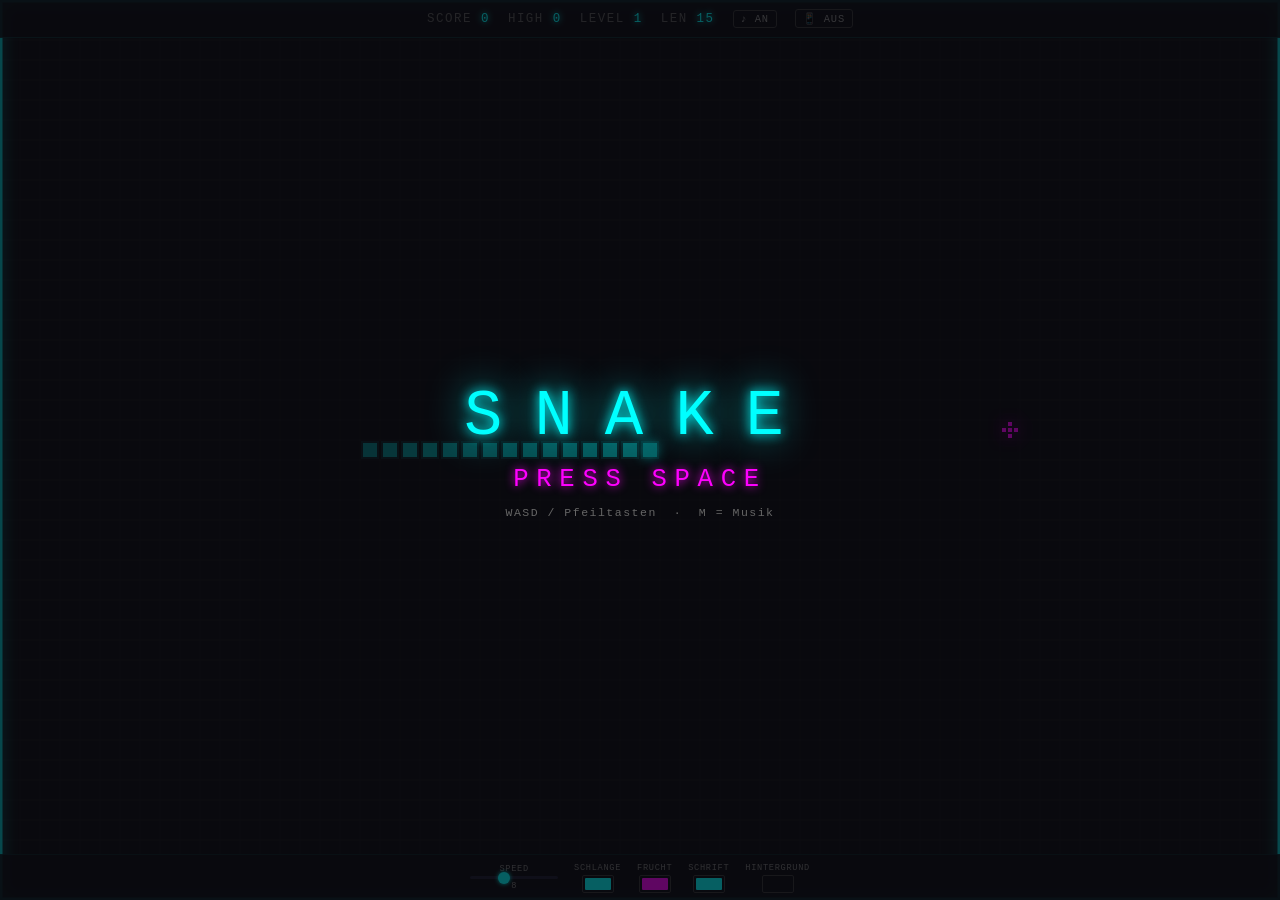
==== commit d2aa71b2: "=" ====
--- a/snake/index.html
+++ b/snake/index.html
@@ -11,11 +11,12 @@
 
     #canvas {
       position: fixed;
+      top: 0; left: 0;
       display: block;
       image-rendering: pixelated;
     }
 
-    /* ── HUD ────────────────────────────────────────────────────────── */
+    /* ── HUD ────────────────────────────────────────────────────── */
     #hud {
       position: fixed;
       top: 0; left: 0; right: 0;
@@ -24,8 +25,8 @@
       justify-content: center;
       align-items: center;
       gap: 18px;
-      padding: 5px 16px;
       height: 38px;
+      padding: 0 16px;
       background: rgba(10,10,15,0.88);
       border-bottom: 1px solid rgba(0,255,255,0.12);
       font-family: 'Courier New', monospace;
@@ -34,11 +35,9 @@
     }
     #hud label { color: #555; }
     #hud .val  { color: var(--accent); text-shadow: 0 0 6px var(--accent); }
-
-    #boostHud { display: none; align-items: center; gap: 5px; }
-    #boostBar { width: 64px; height: 5px; background: #1a1a2e; border-radius: 3px; overflow: hidden; }
+    #boostHud  { display: none; align-items: center; gap: 5px; }
+    #boostBar  { width: 64px; height: 5px; background: #1a1a2e; border-radius: 3px; overflow: hidden; }
     #boostBarFill { height: 100%; background: #ffee00; box-shadow: 0 0 5px #ffee00; border-radius: 3px; }
-
     .hud-btn {
       font-family: 'Courier New', monospace;
       font-size: 0.65rem;
@@ -50,9 +49,10 @@
       color: #888;
       cursor: pointer;
     }
-    .hud-btn:hover, .hud-btn:active { color: var(--accent); border-color: var(--accent); }
-
-    /* ── Overlay ────────────────────────────────────────────────────── */
+    .hud-btn:hover  { color: var(--accent); border-color: var(--accent); }
+    .hud-btn.active { color: var(--accent); border-color: var(--accent); text-shadow: 0 0 5px var(--accent); }
+
+    /* ── Overlay ────────────────────────────────────────────────── */
     #overlay {
       position: fixed;
       inset: 0;
@@ -72,52 +72,57 @@
       color: var(--accent);
       text-shadow: 0 0 12px var(--accent), 0 0 40px var(--accent);
     }
-    #msg {
-      font-size: clamp(1rem, 4vw, 1.6rem);
-      letter-spacing: 0.3em;
-      color: #f0f;
-      text-shadow: 0 0 10px #f0f, 0 0 30px #f0f;
-    }
-    #sub { font-size: 0.72rem; color: #666; letter-spacing: 0.15em; text-align: center; padding: 0 16px; }
-
-    /* ── D-Pad ──────────────────────────────────────────────────────── */
-    #dpad {
+    #msg { font-size: clamp(1rem, 4vw, 1.6rem); letter-spacing: 0.3em; color: #f0f; text-shadow: 0 0 10px #f0f; }
+    #sub { font-size: 0.72rem; color: #666; letter-spacing: 0.13em; text-align: center; padding: 0 16px; }
+
+    /* ── Joystick ───────────────────────────────────────────────── */
+    #joystick {
       position: fixed;
       z-index: 15;
-      left: 50%;
-      transform: translateX(-50%);
-      display: none;          /* shown via JS */
-      grid-template-columns: repeat(3, 58px);
-      grid-template-rows:    repeat(3, 58px);
-      gap: 4px;
-    }
-    .dp-btn {
-      display: flex;
+      display: none;         /* shown when mobileMode */
       align-items: center;
       justify-content: center;
-      font-size: 1.4rem;
-      color: var(--accent);
-      background: rgba(0,255,255,0.07);
-      border: 1.5px solid rgba(0,255,255,0.35);
-      border-radius: 10px;
-      cursor: pointer;
+    }
+
+    #joy-base {
+      position: relative;
+      width: 140px;
+      height: 140px;
+      border-radius: 50%;
+      background: rgba(0,255,255,0.04);
+      border: 2px solid rgba(0,255,255,0.25);
+      box-shadow: 0 0 18px rgba(0,255,255,0.08);
+    }
+
+    #joy-thumb {
+      position: absolute;
+      width: 52px;
+      height: 52px;
+      border-radius: 50%;
+      background: radial-gradient(circle at 40% 35%, rgba(0,255,255,0.6), rgba(0,255,255,0.15));
+      border: 2px solid rgba(0,255,255,0.8);
+      box-shadow: 0 0 14px rgba(0,255,255,0.5), inset 0 0 8px rgba(0,255,255,0.2);
+      top: 50%;
+      left: 50%;
+      transform: translate(-50%, -50%);
+      pointer-events: none;
+    }
+
+    /* faint cardinal hints */
+    .joy-hint {
+      position: absolute;
+      color: rgba(0,255,255,0.25);
+      font-size: 0.7rem;
+      line-height: 1;
+      pointer-events: none;
       user-select: none;
-      -webkit-user-select: none;
-      touch-action: none;
-      transition: background 0.08s;
-    }
-    .dp-btn:active, .dp-btn.pressed {
-      background: rgba(0,255,255,0.25);
-      box-shadow: 0 0 10px var(--accent);
-    }
-    #dp-up    { grid-column: 2; grid-row: 1; }
-    #dp-left  { grid-column: 1; grid-row: 2; }
-    #dp-mid   { grid-column: 2; grid-row: 2; pointer-events: none;
-                background: rgba(0,255,255,0.04); border-color: rgba(0,255,255,0.15); }
-    #dp-right { grid-column: 3; grid-row: 2; }
-    #dp-down  { grid-column: 2; grid-row: 3; }
-
-    /* ── Controls bar ───────────────────────────────────────────────── */
+    }
+    .joy-n { top: 6px;  left: 50%; transform: translateX(-50%); }
+    .joy-s { bottom: 6px; left: 50%; transform: translateX(-50%); }
+    .joy-w { left: 6px; top: 50%; transform: translateY(-50%); }
+    .joy-e { right: 6px; top: 50%; transform: translateY(-50%); }
+
+    /* ── Controls bar ───────────────────────────────────────────── */
     #controls {
       position: fixed;
       bottom: 0; left: 0; right: 0;
@@ -125,27 +130,22 @@
       display: flex;
       justify-content: center;
       align-items: center;
-      gap: 18px;
-      padding: 5px 16px;
-      height: 50px;
+      gap: 16px;
+      height: 46px;
+      padding: 0 12px;
       background: rgba(10,10,15,0.88);
       border-top: 1px solid rgba(0,255,255,0.08);
       flex-wrap: wrap;
       font-family: 'Courier New', monospace;
     }
     .ctrl {
-      display: flex;
-      flex-direction: column;
-      align-items: center;
-      gap: 3px;
-      font-size: 0.56rem;
-      color: #777;
-      letter-spacing: 0.08em;
-      text-transform: uppercase;
+      display: flex; flex-direction: column;
+      align-items: center; gap: 2px;
+      font-size: 0.54rem; color: #777; letter-spacing: 0.08em; text-transform: uppercase;
     }
     .ctrl input[type=range] {
       -webkit-appearance: none; appearance: none;
-      width: 90px; height: 3px;
+      width: 88px; height: 3px;
       background: #1a1a2e; border-radius: 2px; outline: none;
     }
     .ctrl input[type=range]::-webkit-slider-thumb {
@@ -156,25 +156,12 @@
     }
     .ctrl input[type=color] {
       -webkit-appearance: none; appearance: none;
-      width: 34px; height: 20px;
-      border: 1px solid #333; background: none; cursor: pointer; padding: 0; border-radius: 2px;
+      width: 32px; height: 18px;
+      border: 1px solid #333; background: none; cursor: pointer;
+      padding: 0; border-radius: 2px;
     }
     .ctrl input[type=color]::-webkit-color-swatch-wrapper { padding: 2px; }
     .ctrl input[type=color]::-webkit-color-swatch { border: none; border-radius: 1px; }
-
-    .toggle-btn {
-      font-family: 'Courier New', monospace;
-      font-size: 0.6rem;
-      letter-spacing: 0.08em;
-      padding: 2px 8px;
-      border: 1px solid #444;
-      border-radius: 3px;
-      background: none;
-      color: #888;
-      cursor: pointer;
-      min-width: 40px;
-    }
-    .toggle-btn.on { border-color: var(--accent); color: var(--accent); text-shadow: 0 0 5px var(--accent); }
   </style>
 </head>
 <body>
@@ -191,21 +178,24 @@
     <div id="boostBar"><div id="boostBarFill" style="width:100%"></div></div>
   </div>
   <button class="hud-btn" id="muteBtn">♪ AN</button>
+  <button class="hud-btn" id="mobileBtn">📱 AUS</button>
 </div>
 
 <div id="overlay">
   <div id="overlayTitle">SNAKE</div>
   <div id="msg">PRESS SPACE</div>
-  <div id="sub">WASD / Pfeiltasten &nbsp;·&nbsp; M = Musik</div>
+  <div id="sub" style="text-align:center">WASD / Pfeiltasten &nbsp;·&nbsp; M = Musik</div>
 </div>
 
-<!-- D-Pad -->
-<div id="dpad">
-  <button class="dp-btn" id="dp-up">▲</button>
-  <button class="dp-btn" id="dp-left">◄</button>
-  <div  class="dp-btn"   id="dp-mid"></div>
-  <button class="dp-btn" id="dp-right">►</button>
-  <button class="dp-btn" id="dp-down">▼</button>
+<!-- Virtual joystick -->
+<div id="joystick">
+  <div id="joy-base">
+    <div id="joy-thumb"></div>
+    <span class="joy-hint joy-n">▲</span>
+    <span class="joy-hint joy-s">▼</span>
+    <span class="joy-hint joy-w">◄</span>
+    <span class="joy-hint joy-e">►</span>
+  </div>
 </div>
 
 <div id="controls">
@@ -218,60 +208,19 @@
   <div class="ctrl"><label>Frucht</label><input type="color" id="fruitColor" value="#ff00ff"></div>
   <div class="ctrl"><label>Schrift</label><input type="color" id="fontColor" value="#00ffff"></div>
   <div class="ctrl"><label>Hintergrund</label><input type="color" id="bgColor" value="#0a0a0f"></div>
-  <div class="ctrl">
-    <label>Mobile</label>
-    <button class="toggle-btn" id="mobileToggle">AUS</button>
-  </div>
 </div>
 
 <script>
-// ── canvas setup ──────────────────────────────────────────────────────────
+// ── canvas (always full screen) ───────────────────────────────────────────
 const canvas = document.getElementById('canvas');
 const ctx    = canvas.getContext('2d');
-
-let CELL, COLS, ROWS;
-let mobileMode = (navigator.maxTouchPoints > 1 || window.innerWidth < 768);
-
-const HUD_H  = 38;
-const CTRL_H = 50;
-const DPAD_H = 58 * 3 + 4 * 2 + 16; // 3 rows × 58 + 2 gaps + margin
-
-function applyLayout() {
-  const dpad = document.getElementById('dpad');
-  const tog  = document.getElementById('mobileToggle');
-
-  if (mobileMode) {
-    CELL = 16;
-    const maxW   = Math.min(window.innerWidth, 430);
-    const availH = window.innerHeight - HUD_H - CTRL_H - DPAD_H;
-    COLS = Math.max(10, Math.floor(maxW   / CELL));
-    ROWS = Math.max(10, Math.floor(availH / CELL));
-    canvas.width  = COLS * CELL;
-    canvas.height = ROWS * CELL;
-    canvas.style.top  = HUD_H + 'px';
-    canvas.style.left = Math.floor((window.innerWidth - canvas.width) / 2) + 'px';
-    // Position D-pad above controls bar
-    dpad.style.display  = 'grid';
-    dpad.style.bottom   = (CTRL_H + 8) + 'px';
-    tog.textContent = 'AN';
-    tog.classList.add('on');
-    document.getElementById('sub').innerHTML = 'D-Pad oder Wischen &nbsp;·&nbsp; M = Musik';
-  } else {
-    CELL = 20;
-    COLS = Math.floor(window.innerWidth  / CELL);
-    ROWS = Math.floor(window.innerHeight / CELL);
-    canvas.width  = COLS * CELL;
-    canvas.height = ROWS * CELL;
-    canvas.style.top  = Math.floor((window.innerHeight - canvas.height) / 2) + 'px';
-    canvas.style.left = Math.floor((window.innerWidth  - canvas.width)  / 2) + 'px';
-    dpad.style.display = 'none';
-    tog.textContent = 'AUS';
-    tog.classList.remove('on');
-    document.getElementById('sub').innerHTML = 'WASD / Pfeiltasten &nbsp;·&nbsp; M = Musik';
-  }
-}
-
-applyLayout();
+const CELL   = 20;
+const COLS   = Math.floor(window.innerWidth  / CELL);
+const ROWS   = Math.floor(window.innerHeight / CELL);
+canvas.width  = COLS * CELL;
+canvas.height = ROWS * CELL;
+canvas.style.left = ((window.innerWidth  - canvas.width)  / 2) + 'px';
+canvas.style.top  = ((window.innerHeight - canvas.height) / 2) + 'px';
 
 // ── audio ─────────────────────────────────────────────────────────────────
 let audioCtx = null, masterGain = null, muted = false;
@@ -296,7 +245,6 @@
   g.gain.exponentialRampToValueAtTime(0.001, t + dur);
   o.start(t); o.stop(t + dur + 0.01);
 }
-
 function sweep(f0, f1, type, vol, dur, at) {
   const a = getAC(), t = at ?? a.currentTime;
   const o = a.createOscillator(), g = a.createGain();
@@ -309,11 +257,11 @@
   o.start(t); o.stop(t + dur + 0.01);
 }
 
-const playEatSound   = () => { const t=getAC().currentTime; sweep(700,150,'square',0.35,0.07,t); sweep(500,100,'square',0.22,0.07,t+0.055); };
-const playDeathSound = () => { const t=getAC().currentTime; [330,262,220,147].forEach((f,i)=>tone(f,'sawtooth',0.28,0.2,t+i*0.2)); };
-const playLevelUp    = () => { const t=getAC().currentTime; [262,330,392,523].forEach((f,i)=>tone(f,'square',0.2,0.12,t+i*0.1)); };
-const playBoostSound = () => { const t=getAC().currentTime; [440,550,660,880].forEach((f,i)=>tone(f,'triangle',0.25,0.1,t+i*0.07)); };
-const playBreak      = ()  => sweep(400, 60, 'sawtooth', 0.3, 0.12);
+const playEat   = () => { const t=getAC().currentTime; sweep(700,150,'square',0.35,0.07,t); sweep(500,100,'square',0.22,0.07,t+0.055); };
+const playDeath = () => { const t=getAC().currentTime; [330,262,220,147].forEach((f,i)=>tone(f,'sawtooth',0.28,0.2,t+i*0.2)); };
+const playLevel = () => { const t=getAC().currentTime; [262,330,392,523].forEach((f,i)=>tone(f,'square',0.2,0.12,t+i*0.1)); };
+const playBoost = () => { const t=getAC().currentTime; [440,550,660,880].forEach((f,i)=>tone(f,'triangle',0.25,0.1,t+i*0.07)); };
+const playBreak = ()  => sweep(400,60,'sawtooth',0.3,0.12);
 
 function toggleMute() {
   muted = !muted;
@@ -321,30 +269,26 @@
   document.getElementById('muteBtn').textContent = muted ? '♪ AUS' : '♪ AN';
 }
 
-// ── background music ──────────────────────────────────────────────────────
-const S = 60 / 130 / 2; // 8th note @ 130 BPM
+// ── music ─────────────────────────────────────────────────────────────────
+const STP  = 60/130/2;
 const C3=130.81,Eb3=155.56,F3=174.61,G3=196,Bb3=233.08;
 const C4=261.63,Eb4=311.13,F4=349.23,G4=392,Bb4=466.16,C5=523.25;
-const BASS=[C3,0,G3,0,Bb3,0,F3,0, C3,0,Eb3,0,F3,0,G3,0];
-const LEAD=[0,C4,0,Eb4,G4,0,Bb4,0, 0,G4,0,F4,Eb4,0,F4,C5];
-let musicId=null, musicStep=0, nextBeat=0;
+const BASS=[C3,0,G3,0,Bb3,0,F3,0,C3,0,Eb3,0,F3,0,G3,0];
+const LEAD=[0,C4,0,Eb4,G4,0,Bb4,0,0,G4,0,F4,Eb4,0,F4,C5];
+let musicId=null,musicStep=0,nextBeat=0;
 
 function scheduleMusicNotes() {
   if (!audioCtx) return;
   const a = getAC();
   while (nextBeat < a.currentTime + 0.3) {
     const s = musicStep % 16;
-    if (BASS[s]) tone(BASS[s],'triangle',0.08,S*1.7,nextBeat);
-    if (LEAD[s]) tone(LEAD[s],'square',  0.04,S*0.7,nextBeat);
-    nextBeat += S; musicStep++;
-  }
-}
-function startMusic() {
-  if (musicId) return;
-  nextBeat = getAC().currentTime + 0.05;
-  musicId  = setInterval(scheduleMusicNotes, 40);
-}
-function stopMusic() { clearInterval(musicId); musicId = null; }
+    if (BASS[s]) tone(BASS[s],'triangle',0.08,STP*1.7,nextBeat);
+    if (LEAD[s]) tone(LEAD[s],'square',  0.04,STP*0.7,nextBeat);
+    nextBeat += STP; musicStep++;
+  }
+}
+function startMusic() { if(musicId) return; nextBeat=getAC().currentTime+0.05; musicId=setInterval(scheduleMusicNotes,40); }
+function stopMusic()  { clearInterval(musicId); musicId=null; }
 
 // ── colors / settings ─────────────────────────────────────────────────────
 let snakeHex='#00ffff', fruitHex='#ff00ff', accentHex='#00ffff', bgHex='#0a0a0f', baseSpeed=8;
@@ -352,26 +296,58 @@
 function setAccent(h) { accentHex=h; document.documentElement.style.setProperty('--accent',h); }
 function setBg(h)     { bgHex=h;     document.documentElement.style.setProperty('--bg',h); }
 
-document.getElementById('snakeColor').addEventListener('input', e => snakeHex=e.target.value);
-document.getElementById('fruitColor').addEventListener('input', e => fruitHex=e.target.value);
-document.getElementById('fontColor') .addEventListener('input', e => setAccent(e.target.value));
-document.getElementById('bgColor')   .addEventListener('input', e => setBg(e.target.value));
+document.getElementById('snakeColor').addEventListener('input', e=>snakeHex=e.target.value);
+document.getElementById('fruitColor').addEventListener('input', e=>fruitHex=e.target.value);
+document.getElementById('fontColor') .addEventListener('input', e=>setAccent(e.target.value));
+document.getElementById('bgColor')   .addEventListener('input', e=>setBg(e.target.value));
 document.getElementById('muteBtn')   .addEventListener('click', toggleMute);
-document.getElementById('speedCtrl') .addEventListener('input', e => {
-  baseSpeed = +e.target.value;
-  document.getElementById('speedVal').textContent = baseSpeed;
-  if (running) restartLoop();
+document.getElementById('speedCtrl') .addEventListener('input', e=>{
+  baseSpeed=+e.target.value;
+  document.getElementById('speedVal').textContent=baseSpeed;
+  if(running) restartLoop();
 });
-document.getElementById('mobileToggle').addEventListener('click', () => {
+
+// ── mobile toggle ─────────────────────────────────────────────────────────
+let mobileMode = (navigator.maxTouchPoints > 1 || window.innerWidth < 900);
+
+function applyMobileMode() {
+  const btn      = document.getElementById('mobileBtn');
+  const joystick = document.getElementById('joystick');
+  const sub      = document.getElementById('sub');
+  if (mobileMode) {
+    joystick.style.display = 'flex';
+    btn.textContent = '📱 AN';
+    btn.classList.add('active');
+    sub.innerHTML = 'Joystick oder Wischen &nbsp;·&nbsp; M = Musik';
+    positionJoystick();
+  } else {
+    joystick.style.display = 'none';
+    btn.textContent = '📱 AUS';
+    btn.classList.remove('active');
+    sub.innerHTML = 'WASD / Pfeiltasten &nbsp;·&nbsp; M = Musik';
+  }
+}
+
+function positionJoystick() {
+  const el  = document.getElementById('joystick');
+  const ctH = 46; // controls bar height
+  const jsH = 140;
+  el.style.bottom = (ctH + 16) + 'px';
+  el.style.left   = '50%';
+  el.style.transform = 'translateX(-50%)';
+  el.style.width  = jsH + 'px';
+  el.style.height = jsH + 'px';
+}
+
+document.getElementById('mobileBtn').addEventListener('click', () => {
   mobileMode = !mobileMode;
-  applyLayout();
-  init(); draw();
+  applyMobileMode();
 });
 
+// ── game state ────────────────────────────────────────────────────────────
 function effectiveSpeed() { return Math.min(20, baseSpeed + (level - 1)); }
 function restartLoop()    { clearInterval(loopId); loopId = setInterval(tick, 1000 / effectiveSpeed()); }
 
-// ── state ─────────────────────────────────────────────────────────────────
 let snake, dir, nextDir, fruit, walls, movingWalls, boostItem;
 let score, level, highScore=0, running=false;
 let boostActive=false, boostEndTime=0;
@@ -381,172 +357,166 @@
 function rnd(n)    { return Math.floor(Math.random()*n); }
 function hexRgb(h) { return `${parseInt(h.slice(1,3),16)},${parseInt(h.slice(3,5),16)},${parseInt(h.slice(5,7),16)}`; }
 
-function buildOcc({ includeFruit=true, includeBoost=true }={}) {
-  const s = new Set();
-  snake.forEach(c => s.add(`${c.x},${c.y}`));
-  walls.forEach(c => s.add(`${c.x},${c.y}`));
-  movingWalls.forEach(g => g.cells.forEach(c => s.add(`${c.x},${c.y}`)));
-  if (includeFruit && fruit)     s.add(`${fruit.x},${fruit.y}`);
-  if (includeBoost && boostItem) s.add(`${boostItem.x},${boostItem.y}`);
+function buildOcc({includeFruit=true,includeBoost=true}={}) {
+  const s=new Set();
+  snake.forEach(c=>s.add(`${c.x},${c.y}`));
+  walls.forEach(c=>s.add(`${c.x},${c.y}`));
+  movingWalls.forEach(g=>g.cells.forEach(c=>s.add(`${c.x},${c.y}`)));
+  if(includeFruit&&fruit)     s.add(`${fruit.x},${fruit.y}`);
+  if(includeBoost&&boostItem) s.add(`${boostItem.x},${boostItem.y}`);
   return s;
 }
-
 function freeCell(occ) {
-  for (let i=0; i<2000; i++) {
-    const c = { x:rnd(COLS), y:rnd(ROWS) };
-    if (!occ.has(`${c.x},${c.y}`)) return c;
-  }
-  for (let y=0; y<ROWS; y++)
-    for (let x=0; x<COLS; x++)
-      if (!occ.has(`${x},${y}`)) return {x,y};
+  for(let i=0;i<2000;i++){const c={x:rnd(COLS),y:rnd(ROWS)};if(!occ.has(`${c.x},${c.y}`))return c;}
+  for(let y=0;y<ROWS;y++)for(let x=0;x<COLS;x++)if(!occ.has(`${x},${y}`))return{x,y};
   return null;
 }
-
 function spawnFruit()     { const c=freeCell(buildOcc({includeFruit:false,includeBoost:true}));  if(c) fruit=c; }
 function spawnBoostItem() { const c=freeCell(buildOcc({includeFruit:true, includeBoost:false})); if(c) boostItem=c; }
-
-function spawnSegment(len, margin=1, moving=false) {
-  const horiz = Math.random()<0.5;
-  const occ   = buildOcc();
-  for (let a=0; a<80; a++) {
-    const sx = margin + rnd(COLS - margin*2 - (horiz?len-1:0));
-    const sy = margin + rnd(ROWS - margin*2 - (horiz?0:len-1));
-    const cells = Array.from({length:len},(_,i)=>({x:sx+(horiz?i:0),y:sy+(horiz?0:i)}));
-    if (cells.every(c=>!occ.has(`${c.x},${c.y}`))) {
-      if (moving) return {cells, axis:horiz?'h':'v', dir:Math.random()<0.5?1:-1};
+function spawnSegment(len,margin=1,moving=false){
+  const horiz=Math.random()<0.5,occ=buildOcc();
+  for(let a=0;a<80;a++){
+    const sx=margin+rnd(COLS-margin*2-(horiz?len-1:0));
+    const sy=margin+rnd(ROWS-margin*2-(horiz?0:len-1));
+    const cells=Array.from({length:len},(_,i)=>({x:sx+(horiz?i:0),y:sy+(horiz?0:i)}));
+    if(cells.every(c=>!occ.has(`${c.x},${c.y}`))){
+      if(moving)return{cells,axis:horiz?'h':'v',dir:Math.random()<0.5?1:-1};
       return cells;
     }
   }
-  return moving ? null : [];
+  return moving?null:[];
 }
 
 function init() {
-  const sx = Math.floor(COLS/2), sy = Math.floor(ROWS/2);
-  snake = Array.from({length:Math.min(15, Math.floor(COLS/3))}, (_,i)=>({x:sx-i,y:sy}));
-  dir = nextDir = {x:1,y:0};
-  walls=[]; movingWalls=[]; boostItem=null; fruit=null;
-  score=0; level=1; boostActive=false; boostEndTime=0;
-  wallMoveCounter=0; levelFlashTime=-Infinity;
-  spawnFruit();
-  updateHud();
-}
-
-// ── game loop ─────────────────────────────────────────────────────────────
+  const sx=Math.floor(COLS/2),sy=Math.floor(ROWS/2);
+  snake=Array.from({length:15},(_,i)=>({x:sx-i,y:sy}));
+  dir=nextDir={x:1,y:0};
+  walls=[];movingWalls=[];boostItem=null;fruit=null;
+  score=0;level=1;boostActive=false;boostEndTime=0;
+  wallMoveCounter=0;levelFlashTime=-Infinity;
+  spawnFruit(); updateHud();
+}
+
+// ── tick ──────────────────────────────────────────────────────────────────
 function tick() {
-  if (boostActive && Date.now()>boostEndTime) boostActive=false;
+  if(boostActive&&Date.now()>boostEndTime) boostActive=false;
 
   wallMoveCounter++;
-  const moveEvery = Math.max(2, 6-Math.floor(level/2));
-  if (wallMoveCounter>=moveEvery) { wallMoveCounter=0; stepMovingWalls(); if(!running) return; }
-
-  dir = nextDir;
-  const head = {x:snake[0].x+dir.x, y:snake[0].y+dir.y};
-
-  if (head.x<0||head.x>=COLS||head.y<0||head.y>=ROWS) { die(); return; }
-  if (snake.slice(0,-1).some(s=>s.x===head.x&&s.y===head.y)) { die(); return; }
-
-  const wi = walls.findIndex(w=>w.x===head.x&&w.y===head.y);
-  if (wi!==-1) { if(boostActive){walls.splice(wi,1);playBreak();}else{die();return;} }
-
-  for (const g of movingWalls) {
-    const ci = g.cells.findIndex(c=>c.x===head.x&&c.y===head.y);
-    if (ci!==-1) { if(boostActive){g.cells.splice(ci,1);playBreak();}else{die();return;} }
-  }
-  movingWalls = movingWalls.filter(g=>g.cells.length>0);
+  const me=Math.max(2,6-Math.floor(level/2));
+  if(wallMoveCounter>=me){wallMoveCounter=0;stepMovingWalls();if(!running)return;}
+
+  dir=nextDir;
+  const head={x:snake[0].x+dir.x,y:snake[0].y+dir.y};
+
+  if(head.x<0||head.x>=COLS||head.y<0||head.y>=ROWS){die();return;}
+  if(snake.slice(0,-1).some(s=>s.x===head.x&&s.y===head.y)){die();return;}
+
+  const wi=walls.findIndex(w=>w.x===head.x&&w.y===head.y);
+  if(wi!==-1){if(boostActive){walls.splice(wi,1);playBreak();}else{die();return;}}
+
+  for(const g of movingWalls){
+    const ci=g.cells.findIndex(c=>c.x===head.x&&c.y===head.y);
+    if(ci!==-1){if(boostActive){g.cells.splice(ci,1);playBreak();}else{die();return;}}
+  }
+  movingWalls=movingWalls.filter(g=>g.cells.length>0);
 
   snake.unshift(head);
 
-  if (boostItem&&head.x===boostItem.x&&head.y===boostItem.y) {
-    boostItem=null; boostActive=true; boostEndTime=Date.now()+5000; playBoostSound();
-  }
-
-  if (head.x===fruit.x&&head.y===fruit.y) {
-    score++; if(score>highScore) highScore=score;
-    playEatSound(); spawnFruit();
-    const we = Math.max(1,4-Math.floor(level/2));
-    if (score%we===0) { const seg=spawnSegment(2+rnd(2)); walls.push(...seg); }
-    if (score%8===0&&!boostItem) spawnBoostItem();
+  if(boostItem&&head.x===boostItem.x&&head.y===boostItem.y){
+    boostItem=null;boostActive=true;boostEndTime=Date.now()+5000;playBoost();
+  }
+
+  if(head.x===fruit.x&&head.y===fruit.y){
+    score++;if(score>highScore)highScore=score;
+    playEat();spawnFruit();
+    const we=Math.max(1,4-Math.floor(level/2));
+    if(score%we===0){const seg=spawnSegment(2+rnd(2));walls.push(...seg);}
+    if(score%8===0&&!boostItem)spawnBoostItem();
     checkLevelUp();
   } else { snake.pop(); }
 
-  updateHud(); draw();
-}
-
-function stepMovingWalls() {
-  const ss = new Set(walls.map(w=>`${w.x},${w.y}`));
-  for (const g of movingWalls) {
-    const dx=g.axis==='h'?g.dir:0, dy=g.axis==='v'?g.dir:0;
-    const next = g.cells.map(c=>({x:c.x+dx,y:c.y+dy}));
-    const other = new Set(movingWalls.filter(x=>x!==g).flatMap(x=>x.cells).map(c=>`${c.x},${c.y}`));
-    const blocked = next.some(c=>c.x<0||c.x>=COLS||c.y<0||c.y>=ROWS||ss.has(`${c.x},${c.y}`)||other.has(`${c.x},${c.y}`));
-    if (blocked) { g.dir*=-1; continue; }
-    const hk = `${snake[0].x},${snake[0].y}`;
-    if (next.some(c=>`${c.x},${c.y}`===hk)) {
-      if (boostActive) { g.cells=next.filter(c=>`${c.x},${c.y}`!==hk); playBreak(); }
-      else             { die(); return; }
-    } else { g.cells=next; }
-  }
-  movingWalls = movingWalls.filter(g=>g.cells.length>0);
-}
-
-function checkLevelUp() {
-  const nl = Math.floor(score/5)+1;
-  if (nl<=level) return;
-  level=nl; restartLoop();
-  if (movingWalls.length<6) { const g=spawnSegment(2+rnd(2),2,true); if(g) movingWalls.push(g); }
-  levelFlashTime=Date.now(); playLevelUp();
-}
-
-function die() {
-  running=false; clearInterval(loopId); stopMusic(); playDeathSound();
-  if (score>highScore) highScore=score;
+  updateHud();draw();
+}
+
+function stepMovingWalls(){
+  const ss=new Set(walls.map(w=>`${w.x},${w.y}`));
+  for(const g of movingWalls){
+    const dx=g.axis==='h'?g.dir:0,dy=g.axis==='v'?g.dir:0;
+    const next=g.cells.map(c=>({x:c.x+dx,y:c.y+dy}));
+    const other=new Set(movingWalls.filter(x=>x!==g).flatMap(x=>x.cells).map(c=>`${c.x},${c.y}`));
+    const blocked=next.some(c=>c.x<0||c.x>=COLS||c.y<0||c.y>=ROWS||ss.has(`${c.x},${c.y}`)||other.has(`${c.x},${c.y}`));
+    if(blocked){g.dir*=-1;continue;}
+    const hk=`${snake[0].x},${snake[0].y}`;
+    if(next.some(c=>`${c.x},${c.y}`===hk)){
+      if(boostActive){g.cells=next.filter(c=>`${c.x},${c.y}`!==hk);playBreak();}
+      else{die();return;}
+    }else{g.cells=next;}
+  }
+  movingWalls=movingWalls.filter(g=>g.cells.length>0);
+}
+
+function checkLevelUp(){
+  const nl=Math.floor(score/5)+1;if(nl<=level)return;
+  level=nl;restartLoop();
+  if(movingWalls.length<6){const g=spawnSegment(2+rnd(2),2,true);if(g)movingWalls.push(g);}
+  levelFlashTime=Date.now();playLevel();
+}
+
+function die(){
+  running=false;clearInterval(loopId);stopMusic();playDeath();
+  if(score>highScore)highScore=score;
   updateHud();
-  showOverlay('GAME OVER', `Score: ${score} &nbsp;·&nbsp; SPACE zum Neustart`);
-}
-
-function start() {
-  init(); running=true; restartLoop(); startMusic(); hideOverlay(); draw();
-}
-
-// ── HUD ───────────────────────────────────────────────────────────────────
-function updateHud() {
-  document.getElementById('scoreEl').textContent = score??0;
-  document.getElementById('highEl') .textContent = highScore;
-  document.getElementById('levelEl').textContent = level??1;
-  document.getElementById('lenEl')  .textContent = snake?snake.length:0;
-}
-function updateBoostBar() {
+  showOverlay('GAME OVER',`Score: ${score} &nbsp;·&nbsp; SPACE zum Neustart`);
+}
+function start(){init();running=true;restartLoop();startMusic();hideOverlay();draw();}
+
+function updateHud(){
+  document.getElementById('scoreEl').textContent=score??0;
+  document.getElementById('highEl') .textContent=highScore;
+  document.getElementById('levelEl').textContent=level??1;
+  document.getElementById('lenEl')  .textContent=snake?snake.length:0;
+}
+function updateBoostBar(){
   const h=document.getElementById('boostHud');
-  if (boostActive) {
+  if(boostActive){
     h.style.display='flex';
     document.getElementById('boostBarFill').style.width=Math.max(0,(boostEndTime-Date.now())/5000)*100+'%';
-  } else { h.style.display='none'; }
-}
-function showOverlay(msg, sub) {
-  document.getElementById('msg').innerHTML      = msg;
-  document.getElementById('sub').innerHTML      = sub;
+  }else{h.style.display='none';}
+}
+function showOverlay(msg,sub){
+  document.getElementById('msg').innerHTML=msg;
+  document.getElementById('sub').innerHTML=sub;
   document.getElementById('overlay').style.display='flex';
 }
-function hideOverlay() { document.getElementById('overlay').style.display='none'; }
+function hideOverlay(){document.getElementById('overlay').style.display='none';}
 
 // ── drawing ───────────────────────────────────────────────────────────────
-function draw() {
-  ctx.fillStyle=bgHex; ctx.fillRect(0,0,canvas.width,canvas.height);
-  drawGrid(); drawWalls(); drawMovingWalls(); drawBoostItem(); drawFruit(); drawSnake(); drawLevelFlash();
-}
-function drawGrid() {
-  ctx.strokeStyle='#ffffff06'; ctx.lineWidth=1;
+function draw(){
+  ctx.fillStyle=bgHex;ctx.fillRect(0,0,canvas.width,canvas.height);
+  drawGrid();drawBorder();drawWalls();drawMovingWalls();drawBoostItem();drawFruit();drawSnake();drawLevelFlash();
+}
+function drawBorder(){
+  const rgb=hexRgb(accentHex);
+  ctx.strokeStyle=`rgba(${rgb},0.7)`;
+  ctx.lineWidth=3;
+  ctx.shadowColor=accentHex;
+  ctx.shadowBlur=14;
+  ctx.strokeRect(1,1,canvas.width-2,canvas.height-2);
+  ctx.shadowBlur=0;
+}
+function drawGrid(){
+  ctx.strokeStyle='#ffffff06';ctx.lineWidth=1;
   for(let x=0;x<=COLS;x++){ctx.beginPath();ctx.moveTo(x*CELL,0);ctx.lineTo(x*CELL,canvas.height);ctx.stroke();}
   for(let y=0;y<=ROWS;y++){ctx.beginPath();ctx.moveTo(0,y*CELL);ctx.lineTo(canvas.width,y*CELL);ctx.stroke();}
 }
-function block(x,y,color,glow,alpha=1) {
+function block(x,y,color,glow,alpha=1){
   const px=x*CELL,py=y*CELL,rgb=hexRgb(color);
   if(glow>0){ctx.shadowColor=`rgba(${rgb},${alpha})`;ctx.shadowBlur=glow;}
   ctx.fillStyle=`rgba(${rgb},${alpha*0.2})`;ctx.fillRect(px+1,py+1,CELL-2,CELL-2);
   ctx.fillStyle=`rgba(${rgb},${alpha})`;    ctx.fillRect(px+3,py+3,CELL-6,CELL-6);
   ctx.shadowBlur=0;
 }
-function drawWalls() {
+function drawWalls(){
   walls.forEach(w=>{
     block(w.x,w.y,'#ff6600',8,0.9);
     const px=w.x*CELL,py=w.y*CELL;
@@ -555,7 +525,7 @@
     ctx.beginPath();ctx.moveTo(px+CELL-3,py+3);ctx.lineTo(px+3,py+CELL-3);ctx.stroke();
   });
 }
-function drawMovingWalls() {
+function drawMovingWalls(){
   movingWalls.forEach(g=>{
     g.cells.forEach(c=>{
       block(c.x,c.y,'#ff0055',12,0.95);
@@ -566,17 +536,17 @@
     });
   });
 }
-function drawBoostItem() {
-  if (!boostItem) return;
+function drawBoostItem(){
+  if(!boostItem)return;
   const p=0.65+0.35*Math.sin(Date.now()/350);
   const px=boostItem.x*CELL,py=boostItem.y*CELL,cx=px+CELL/2,cy=py+CELL/2;
   ctx.shadowColor=`rgba(255,238,0,${p})`;ctx.shadowBlur=18*p;ctx.fillStyle=`rgba(255,238,0,${p})`;
   ctx.fillRect(cx+1,cy-7,4,7);ctx.fillRect(cx-3,cy-1,8,3);ctx.fillRect(cx-5,cy+2,4,7);
   ctx.shadowBlur=0;
 }
-function drawSnake() {
+function drawSnake(){
   snake.forEach((seg,i)=>{
-    const alpha=0.4+0.6*(1-i/snake.length), isHead=i===0;
+    const alpha=0.4+0.6*(1-i/snake.length),isHead=i===0;
     const color=boostActive?'#ffffff':snakeHex;
     block(seg.x,seg.y,color,isHead?(boostActive?22:12):0,alpha);
     if(isHead){
@@ -587,8 +557,8 @@
     }
   });
 }
-function drawFruit() {
-  if (!fruit) return;
+function drawFruit(){
+  if(!fruit)return;
   const p=0.7+0.3*Math.sin(Date.now()/500),rgb=hexRgb(fruitHex);
   ctx.shadowColor=`rgba(${rgb},${p})`;ctx.shadowBlur=20*p;ctx.fillStyle=`rgba(${rgb},${p})`;
   const px=fruit.x*CELL,py=fruit.y*CELL;
@@ -596,8 +566,8 @@
   ctx.fillRect(px+CELL/2-2,py+CELL-6,4,4);ctx.fillRect(px+CELL-6,py+CELL/2-2,4,4);
   ctx.fillRect(px+CELL/2-2,py+CELL/2-2,4,4);ctx.shadowBlur=0;
 }
-function drawLevelFlash() {
-  const e=Date.now()-levelFlashTime; if(e>1800) return;
+function drawLevelFlash(){
+  const e=Date.now()-levelFlashTime;if(e>1800)return;
   const a=Math.pow(1-e/1800,1.5);
   ctx.save();ctx.globalAlpha=a;ctx.font=`bold ${CELL*2}px Courier New`;
   ctx.textAlign='center';ctx.shadowColor=accentHex;ctx.shadowBlur=30;ctx.fillStyle=accentHex;
@@ -605,60 +575,105 @@
 }
 
 // ── input: keyboard ───────────────────────────────────────────────────────
-function applyDir(dx, dy) {
-  if (dx===-dir.x&&dy===-dir.y) return;
-  nextDir={x:dx,y:dy};
-}
-document.addEventListener('keydown', e=>{
-  if (e.code==='Space')  { if(!running) start(); return; }
-  if (e.code==='KeyM')   { toggleMute(); return; }
+function applyDir(dx,dy){if(dx===-dir.x&&dy===-dir.y)return;nextDir={x:dx,y:dy};}
+
+document.addEventListener('keydown',e=>{
+  if(e.code==='Space'){if(!running)start();return;}
+  if(e.code==='KeyM') {toggleMute();return;}
   const map={ArrowUp:{x:0,y:-1},KeyW:{x:0,y:-1},ArrowDown:{x:0,y:1},KeyS:{x:0,y:1},
              ArrowLeft:{x:-1,y:0},KeyA:{x:-1,y:0},ArrowRight:{x:1,y:0},KeyD:{x:1,y:0}};
-  const d=map[e.code]; if(!d) return;
-  applyDir(d.x,d.y); e.preventDefault();
+  const d=map[e.code];if(!d)return;
+  applyDir(d.x,d.y);e.preventDefault();
 });
 
-// ── input: touch swipe on canvas ──────────────────────────────────────────
-let txStart=0, tyStart=0;
-canvas.addEventListener('touchstart', e=>{
-  txStart=e.touches[0].clientX; tyStart=e.touches[0].clientY;
-  if (!running) start();
+// ── input: swipe on canvas ────────────────────────────────────────────────
+let swipeTouchId=null,swipeX=0,swipeY=0;
+
+canvas.addEventListener('touchstart',e=>{
+  if(swipeTouchId!==null)return;
+  const t=e.changedTouches[0];
+  swipeTouchId=t.identifier;swipeX=t.clientX;swipeY=t.clientY;
+  if(!running)start();
   e.preventDefault();
 },{passive:false});
-canvas.addEventListener('touchend', e=>{
-  const dx=e.changedTouches[0].clientX-txStart;
-  const dy=e.changedTouches[0].clientY-tyStart;
-  if (Math.max(Math.abs(dx),Math.abs(dy))<15) return;
-  if (Math.abs(dx)>Math.abs(dy)) applyDir(dx>0?1:-1, 0);
-  else                            applyDir(0, dy>0?1:-1);
+
+canvas.addEventListener('touchend',e=>{
+  for(const t of e.changedTouches){
+    if(t.identifier!==swipeTouchId)continue;
+    swipeTouchId=null;
+    const dx=t.clientX-swipeX,dy=t.clientY-swipeY;
+    if(Math.max(Math.abs(dx),Math.abs(dy))<18)return;
+    if(Math.abs(dx)>Math.abs(dy))applyDir(dx>0?1:-1,0);
+    else                          applyDir(0,dy>0?1:-1);
+  }
   e.preventDefault();
 },{passive:false});
 
-// ── input: D-pad ──────────────────────────────────────────────────────────
-function dpadBind(id, dx, dy) {
-  const btn = document.getElementById(id);
-  const fire = e => {
+// ── input: joystick ───────────────────────────────────────────────────────
+const joyBase  = document.getElementById('joy-base');
+const joyThumb = document.getElementById('joy-thumb');
+const JOY_R    = 70;   // max thumb travel (px)
+const JOY_DEAD = 14;   // dead zone (px)
+let joyId=null, joyCX=0, joyCY=0;
+
+joyBase.addEventListener('touchstart',e=>{
+  e.preventDefault();
+  if(joyId!==null)return;
+  const t=e.changedTouches[0];
+  joyId=t.identifier;
+  const r=joyBase.getBoundingClientRect();
+  joyCX=r.left+r.width/2; joyCY=r.top+r.height/2;
+  moveThumb(t.clientX,t.clientY);
+  if(!running)start();
+},{passive:false});
+
+document.addEventListener('touchmove',e=>{
+  if(joyId===null)return;
+  for(const t of e.changedTouches){
+    if(t.identifier!==joyId)continue;
     e.preventDefault();
-    applyDir(dx, dy);
-    if (!running) start();
-    btn.classList.add('pressed');
-    setTimeout(()=>btn.classList.remove('pressed'), 120);
-  };
-  btn.addEventListener('touchstart', fire, {passive:false});
-  btn.addEventListener('click',      fire);
-}
-dpadBind('dp-up',    0, -1);
-dpadBind('dp-down',  0,  1);
-dpadBind('dp-left', -1,  0);
-dpadBind('dp-right', 1,  0);
+    moveThumb(t.clientX,t.clientY);
+    break;
+  }
+},{passive:false});
+
+document.addEventListener('touchend',e=>{
+  for(const t of e.changedTouches){
+    if(t.identifier!==joyId)continue;
+    joyId=null;
+    joyThumb.style.transform='translate(-50%,-50%)';
+    break;
+  }
+},{passive:false});
+
+document.addEventListener('touchcancel',e=>{
+  if(joyId===null)return;
+  for(const t of e.changedTouches){
+    if(t.identifier!==joyId)continue;
+    joyId=null;joyThumb.style.transform='translate(-50%,-50%)';break;
+  }
+},{passive:false});
+
+function moveThumb(cx,cy){
+  let dx=cx-joyCX,dy=cy-joyCY;
+  const dist=Math.hypot(dx,dy);
+  if(dist>JOY_R){dx=dx/dist*JOY_R;dy=dy/dist*JOY_R;}
+  joyThumb.style.transform=`translate(calc(-50% + ${dx}px),calc(-50% + ${dy}px))`;
+  if(dist>JOY_DEAD){
+    if(Math.abs(dx)>Math.abs(dy)) applyDir(dx>0?1:-1,0);
+    else                           applyDir(0,dy>0?1:-1);
+  }
+}
 
 // ── boot ──────────────────────────────────────────────────────────────────
-init(); draw();
-
-(function idleLoop() {
-  if (!running) draw();
+applyMobileMode();
+init();
+draw();
+
+(function loop(){
+  if(!running)draw();
   updateBoostBar();
-  requestAnimationFrame(idleLoop);
+  requestAnimationFrame(loop);
 })();
 </script>
 </body>
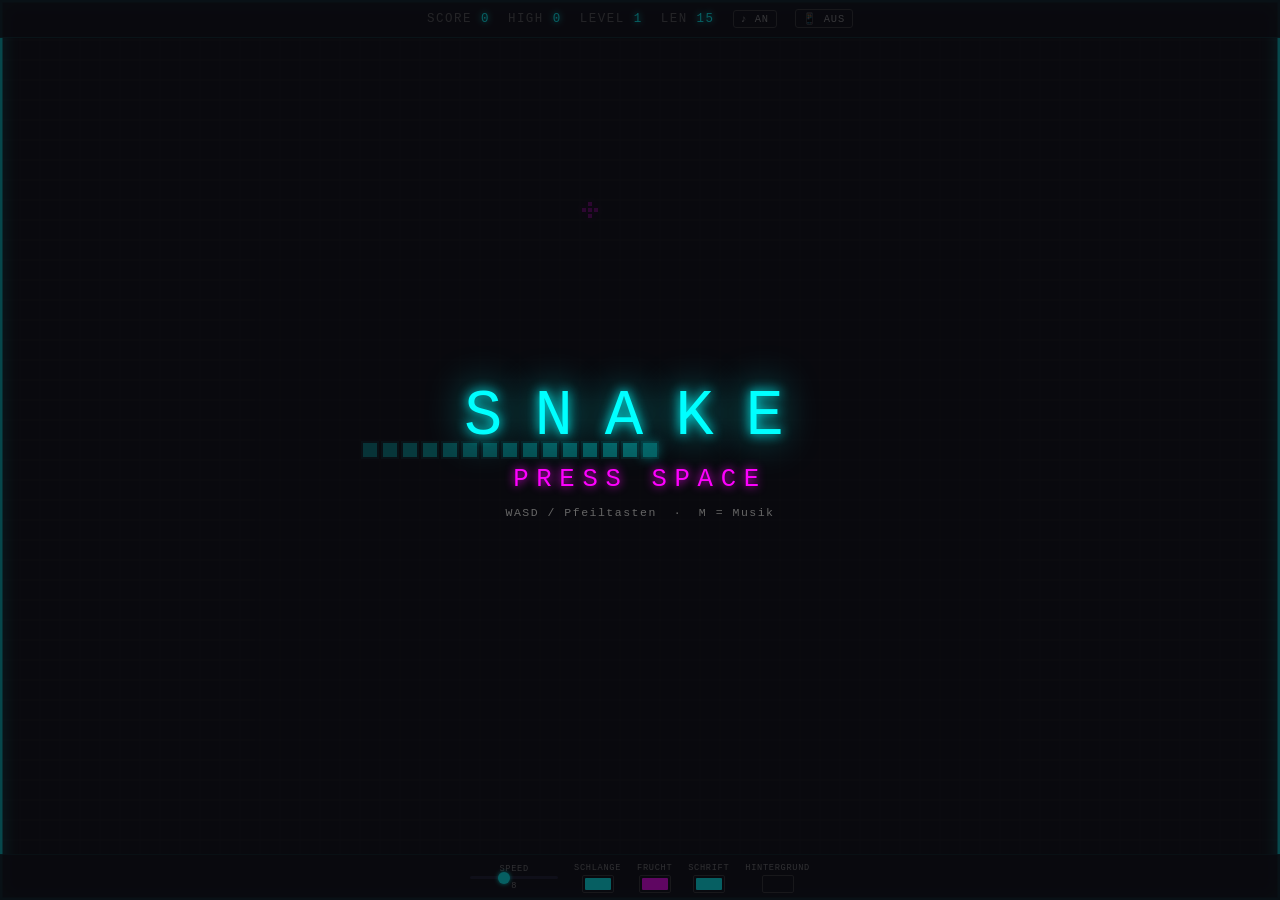
==== commit 3bf6c49e: "=" ====
--- a/snake/index.html
+++ b/snake/index.html
@@ -590,6 +590,7 @@
 let swipeTouchId=null,swipeX=0,swipeY=0;
 
 canvas.addEventListener('touchstart',e=>{
+  if(mobileMode)return;
   if(swipeTouchId!==null)return;
   const t=e.changedTouches[0];
   swipeTouchId=t.identifier;swipeX=t.clientX;swipeY=t.clientY;
@@ -598,11 +599,12 @@
 },{passive:false});
 
 canvas.addEventListener('touchend',e=>{
+  if(mobileMode)return;
   for(const t of e.changedTouches){
     if(t.identifier!==swipeTouchId)continue;
     swipeTouchId=null;
     const dx=t.clientX-swipeX,dy=t.clientY-swipeY;
-    if(Math.max(Math.abs(dx),Math.abs(dy))<18)return;
+    if(Math.max(Math.abs(dx),Math.abs(dy))<40)return;
     if(Math.abs(dx)>Math.abs(dy))applyDir(dx>0?1:-1,0);
     else                          applyDir(0,dy>0?1:-1);
   }
@@ -618,13 +620,14 @@
 
 joyBase.addEventListener('touchstart',e=>{
   e.preventDefault();
+  e.stopPropagation();
   if(joyId!==null)return;
   const t=e.changedTouches[0];
   joyId=t.identifier;
   const r=joyBase.getBoundingClientRect();
   joyCX=r.left+r.width/2; joyCY=r.top+r.height/2;
+  if(!running)start();
   moveThumb(t.clientX,t.clientY);
-  if(!running)start();
 },{passive:false});
 
 document.addEventListener('touchmove',e=>{
@@ -659,7 +662,7 @@
   const dist=Math.hypot(dx,dy);
   if(dist>JOY_R){dx=dx/dist*JOY_R;dy=dy/dist*JOY_R;}
   joyThumb.style.transform=`translate(calc(-50% + ${dx}px),calc(-50% + ${dy}px))`;
-  if(dist>JOY_DEAD){
+  if(running&&dist>JOY_DEAD){
     if(Math.abs(dx)>Math.abs(dy)) applyDir(dx>0?1:-1,0);
     else                           applyDir(0,dy>0?1:-1);
   }
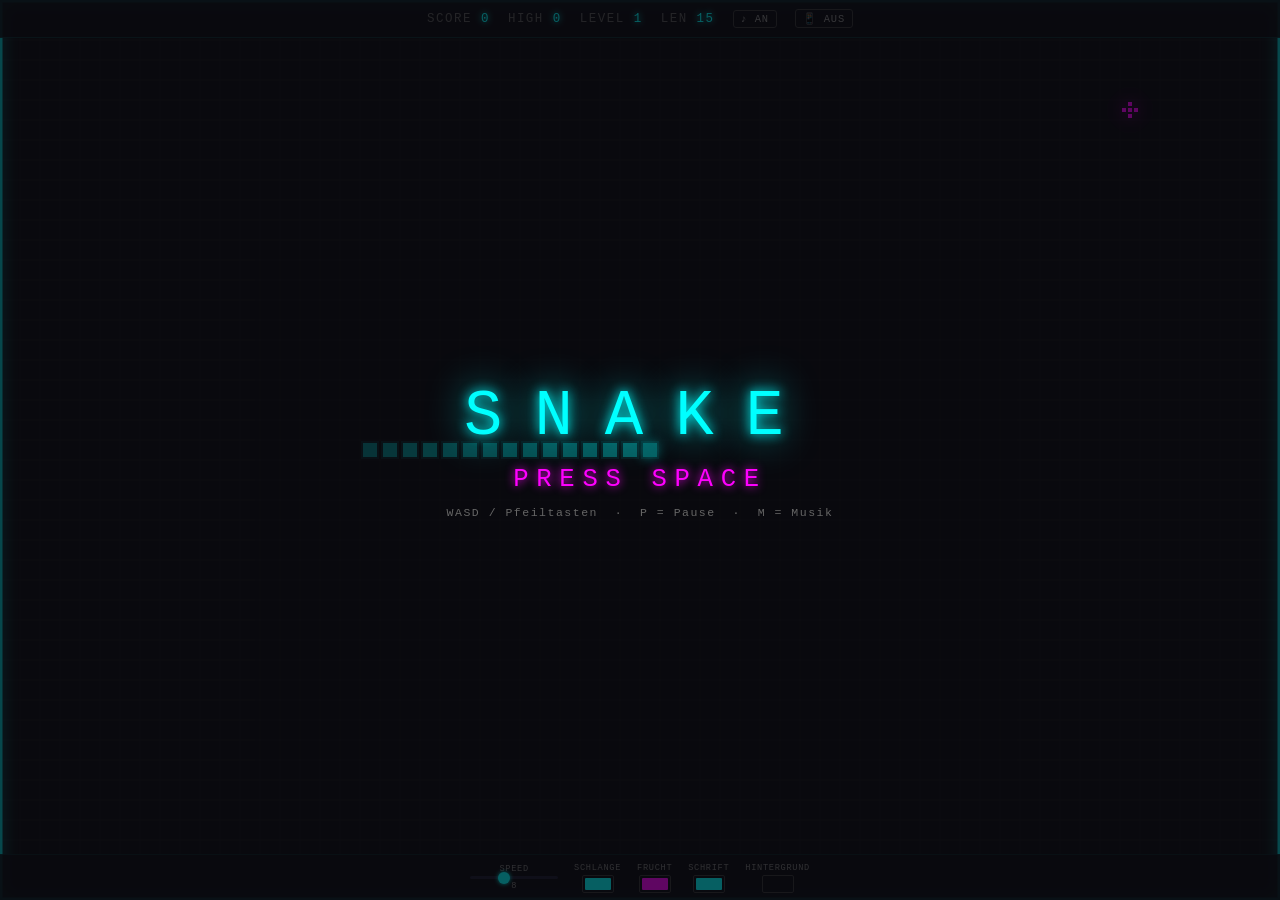
==== commit 57f748aa: "=" ====
--- a/snake/index.html
+++ b/snake/index.html
@@ -1,17 +1,36 @@
 <!DOCTYPE html>
 <html lang="de">
+
 <head>
   <meta charset="UTF-8">
   <meta name="viewport" content="width=device-width, initial-scale=1.0, user-scalable=no">
   <title>SNAKE</title>
   <style>
-    :root { --accent: #00ffff; --bg: #0a0a0f; }
-    * { margin: 0; padding: 0; box-sizing: border-box; -webkit-tap-highlight-color: transparent; }
-    html, body { width: 100%; height: 100%; overflow: hidden; background: var(--bg); touch-action: none; }
+    :root {
+      --accent: #00ffff;
+      --bg: #0a0a0f;
+    }
+
+    * {
+      margin: 0;
+      padding: 0;
+      box-sizing: border-box;
+      -webkit-tap-highlight-color: transparent;
+    }
+
+    html,
+    body {
+      width: 100%;
+      height: 100%;
+      overflow: hidden;
+      background: var(--bg);
+      touch-action: none;
+    }
 
     #canvas {
       position: fixed;
-      top: 0; left: 0;
+      top: 0;
+      left: 0;
       display: block;
       image-rendering: pixelated;
     }
@@ -19,7 +38,9 @@
     /* ── HUD ────────────────────────────────────────────────────── */
     #hud {
       position: fixed;
-      top: 0; left: 0; right: 0;
+      top: 0;
+      left: 0;
+      right: 0;
       z-index: 10;
       display: flex;
       justify-content: center;
@@ -27,17 +48,50 @@
       gap: 18px;
       height: 38px;
       padding: 0 16px;
-      background: rgba(10,10,15,0.88);
-      border-bottom: 1px solid rgba(0,255,255,0.12);
+      background: rgba(10, 10, 15, 0.88);
+      border-bottom: 1px solid rgba(0, 255, 255, 0.12);
       font-family: 'Courier New', monospace;
       font-size: 0.78rem;
       letter-spacing: 0.12em;
-    }
-    #hud label { color: #555; }
-    #hud .val  { color: var(--accent); text-shadow: 0 0 6px var(--accent); }
-    #boostHud  { display: none; align-items: center; gap: 5px; }
-    #boostBar  { width: 64px; height: 5px; background: #1a1a2e; border-radius: 3px; overflow: hidden; }
-    #boostBarFill { height: 100%; background: #ffee00; box-shadow: 0 0 5px #ffee00; border-radius: 3px; }
+      transition: opacity 0.35s ease, transform 0.35s ease;
+    }
+
+    #hud.chrome-hidden {
+      opacity: 0;
+      transform: translateY(-100%);
+      pointer-events: none;
+    }
+
+    #hud label {
+      color: #555;
+    }
+
+    #hud .val {
+      color: var(--accent);
+      text-shadow: 0 0 6px var(--accent);
+    }
+
+    #boostHud {
+      display: none;
+      align-items: center;
+      gap: 5px;
+    }
+
+    #boostBar {
+      width: 64px;
+      height: 5px;
+      background: #1a1a2e;
+      border-radius: 3px;
+      overflow: hidden;
+    }
+
+    #boostBarFill {
+      height: 100%;
+      background: #ffee00;
+      box-shadow: 0 0 5px #ffee00;
+      border-radius: 3px;
+    }
+
     .hud-btn {
       font-family: 'Courier New', monospace;
       font-size: 0.65rem;
@@ -49,8 +103,17 @@
       color: #888;
       cursor: pointer;
     }
-    .hud-btn:hover  { color: var(--accent); border-color: var(--accent); }
-    .hud-btn.active { color: var(--accent); border-color: var(--accent); text-shadow: 0 0 5px var(--accent); }
+
+    .hud-btn:hover {
+      color: var(--accent);
+      border-color: var(--accent);
+    }
+
+    .hud-btn.active {
+      color: var(--accent);
+      border-color: var(--accent);
+      text-shadow: 0 0 5px var(--accent);
+    }
 
     /* ── Overlay ────────────────────────────────────────────────── */
     #overlay {
@@ -63,23 +126,38 @@
       justify-content: center;
       gap: 12px;
       pointer-events: none;
-      background: rgba(10,10,15,0.65);
+      background: rgba(10, 10, 15, 0.65);
       font-family: 'Courier New', monospace;
     }
+
     #overlayTitle {
       font-size: clamp(2rem, 7vw, 4rem);
       letter-spacing: 0.5em;
       color: var(--accent);
       text-shadow: 0 0 12px var(--accent), 0 0 40px var(--accent);
     }
-    #msg { font-size: clamp(1rem, 4vw, 1.6rem); letter-spacing: 0.3em; color: #f0f; text-shadow: 0 0 10px #f0f; }
-    #sub { font-size: 0.72rem; color: #666; letter-spacing: 0.13em; text-align: center; padding: 0 16px; }
+
+    #msg {
+      font-size: clamp(1rem, 4vw, 1.6rem);
+      letter-spacing: 0.3em;
+      color: #f0f;
+      text-shadow: 0 0 10px #f0f;
+    }
+
+    #sub {
+      font-size: 0.72rem;
+      color: #666;
+      letter-spacing: 0.13em;
+      text-align: center;
+      padding: 0 16px;
+    }
 
     /* ── Joystick ───────────────────────────────────────────────── */
     #joystick {
       position: fixed;
       z-index: 15;
-      display: none;         /* shown when mobileMode */
+      display: none;
+      /* shown when mobileMode */
       align-items: center;
       justify-content: center;
     }
@@ -89,9 +167,9 @@
       width: 140px;
       height: 140px;
       border-radius: 50%;
-      background: rgba(0,255,255,0.04);
-      border: 2px solid rgba(0,255,255,0.25);
-      box-shadow: 0 0 18px rgba(0,255,255,0.08);
+      background: rgba(0, 255, 255, 0.04);
+      border: 2px solid rgba(0, 255, 255, 0.25);
+      box-shadow: 0 0 18px rgba(0, 255, 255, 0.08);
     }
 
     #joy-thumb {
@@ -99,9 +177,9 @@
       width: 52px;
       height: 52px;
       border-radius: 50%;
-      background: radial-gradient(circle at 40% 35%, rgba(0,255,255,0.6), rgba(0,255,255,0.15));
-      border: 2px solid rgba(0,255,255,0.8);
-      box-shadow: 0 0 14px rgba(0,255,255,0.5), inset 0 0 8px rgba(0,255,255,0.2);
+      background: radial-gradient(circle at 40% 35%, rgba(0, 255, 255, 0.6), rgba(0, 255, 255, 0.15));
+      border: 2px solid rgba(0, 255, 255, 0.8);
+      box-shadow: 0 0 14px rgba(0, 255, 255, 0.5), inset 0 0 8px rgba(0, 255, 255, 0.2);
       top: 50%;
       left: 50%;
       transform: translate(-50%, -50%);
@@ -111,21 +189,43 @@
     /* faint cardinal hints */
     .joy-hint {
       position: absolute;
-      color: rgba(0,255,255,0.25);
+      color: rgba(0, 255, 255, 0.25);
       font-size: 0.7rem;
       line-height: 1;
       pointer-events: none;
       user-select: none;
     }
-    .joy-n { top: 6px;  left: 50%; transform: translateX(-50%); }
-    .joy-s { bottom: 6px; left: 50%; transform: translateX(-50%); }
-    .joy-w { left: 6px; top: 50%; transform: translateY(-50%); }
-    .joy-e { right: 6px; top: 50%; transform: translateY(-50%); }
+
+    .joy-n {
+      top: 6px;
+      left: 50%;
+      transform: translateX(-50%);
+    }
+
+    .joy-s {
+      bottom: 6px;
+      left: 50%;
+      transform: translateX(-50%);
+    }
+
+    .joy-w {
+      left: 6px;
+      top: 50%;
+      transform: translateY(-50%);
+    }
+
+    .joy-e {
+      right: 6px;
+      top: 50%;
+      transform: translateY(-50%);
+    }
 
     /* ── Controls bar ───────────────────────────────────────────── */
     #controls {
       position: fixed;
-      bottom: 0; left: 0; right: 0;
+      bottom: 0;
+      left: 0;
+      right: 0;
       z-index: 10;
       display: flex;
       justify-content: center;
@@ -133,551 +233,633 @@
       gap: 16px;
       height: 46px;
       padding: 0 12px;
-      background: rgba(10,10,15,0.88);
-      border-top: 1px solid rgba(0,255,255,0.08);
+      background: rgba(10, 10, 15, 0.88);
+      border-top: 1px solid rgba(0, 255, 255, 0.08);
       flex-wrap: wrap;
       font-family: 'Courier New', monospace;
-    }
+      transition: opacity 0.35s ease, transform 0.35s ease;
+    }
+
+    #controls.chrome-hidden {
+      opacity: 0;
+      transform: translateY(100%);
+      pointer-events: none;
+    }
+
     .ctrl {
-      display: flex; flex-direction: column;
-      align-items: center; gap: 2px;
-      font-size: 0.54rem; color: #777; letter-spacing: 0.08em; text-transform: uppercase;
-    }
+      display: flex;
+      flex-direction: column;
+      align-items: center;
+      gap: 2px;
+      font-size: 0.54rem;
+      color: #777;
+      letter-spacing: 0.08em;
+      text-transform: uppercase;
+    }
+
     .ctrl input[type=range] {
-      -webkit-appearance: none; appearance: none;
-      width: 88px; height: 3px;
-      background: #1a1a2e; border-radius: 2px; outline: none;
-    }
+      -webkit-appearance: none;
+      appearance: none;
+      width: 88px;
+      height: 3px;
+      background: #1a1a2e;
+      border-radius: 2px;
+      outline: none;
+    }
+
     .ctrl input[type=range]::-webkit-slider-thumb {
-      -webkit-appearance: none; appearance: none;
-      width: 12px; height: 12px;
-      background: var(--accent); border-radius: 50%;
-      box-shadow: 0 0 4px var(--accent); cursor: pointer;
-    }
+      -webkit-appearance: none;
+      appearance: none;
+      width: 12px;
+      height: 12px;
+      background: var(--accent);
+      border-radius: 50%;
+      box-shadow: 0 0 4px var(--accent);
+      cursor: pointer;
+    }
+
     .ctrl input[type=color] {
-      -webkit-appearance: none; appearance: none;
-      width: 32px; height: 18px;
-      border: 1px solid #333; background: none; cursor: pointer;
-      padding: 0; border-radius: 2px;
-    }
-    .ctrl input[type=color]::-webkit-color-swatch-wrapper { padding: 2px; }
-    .ctrl input[type=color]::-webkit-color-swatch { border: none; border-radius: 1px; }
+      -webkit-appearance: none;
+      appearance: none;
+      width: 32px;
+      height: 18px;
+      border: 1px solid #333;
+      background: none;
+      cursor: pointer;
+      padding: 0;
+      border-radius: 2px;
+    }
+
+    .ctrl input[type=color]::-webkit-color-swatch-wrapper {
+      padding: 2px;
+    }
+
+    .ctrl input[type=color]::-webkit-color-swatch {
+      border: none;
+      border-radius: 1px;
+    }
   </style>
 </head>
+
 <body>
 
-<canvas id="canvas"></canvas>
-
-<div id="hud">
-  <div><label>SCORE </label><span class="val" id="scoreEl">0</span></div>
-  <div><label>HIGH </label><span class="val" id="highEl">0</span></div>
-  <div><label>LEVEL </label><span class="val" id="levelEl">1</span></div>
-  <div><label>LEN </label><span class="val" id="lenEl">0</span></div>
-  <div id="boostHud">
-    <label>BOOST </label>
-    <div id="boostBar"><div id="boostBarFill" style="width:100%"></div></div>
+  <canvas id="canvas"></canvas>
+
+  <div id="hud">
+    <div><label>SCORE </label><span class="val" id="scoreEl">0</span></div>
+    <div><label>HIGH </label><span class="val" id="highEl">0</span></div>
+    <div><label>LEVEL </label><span class="val" id="levelEl">1</span></div>
+    <div><label>LEN </label><span class="val" id="lenEl">0</span></div>
+    <div id="boostHud">
+      <label>BOOST </label>
+      <div id="boostBar">
+        <div id="boostBarFill" style="width:100%"></div>
+      </div>
+    </div>
+    <button class="hud-btn" id="muteBtn">♪ AN</button>
+    <button class="hud-btn" id="mobileBtn">📱 AUS</button>
   </div>
-  <button class="hud-btn" id="muteBtn">♪ AN</button>
-  <button class="hud-btn" id="mobileBtn">📱 AUS</button>
-</div>
-
-<div id="overlay">
-  <div id="overlayTitle">SNAKE</div>
-  <div id="msg">PRESS SPACE</div>
-  <div id="sub" style="text-align:center">WASD / Pfeiltasten &nbsp;·&nbsp; M = Musik</div>
-</div>
-
-<!-- Virtual joystick -->
-<div id="joystick">
-  <div id="joy-base">
-    <div id="joy-thumb"></div>
-    <span class="joy-hint joy-n">▲</span>
-    <span class="joy-hint joy-s">▼</span>
-    <span class="joy-hint joy-w">◄</span>
-    <span class="joy-hint joy-e">►</span>
+
+  <div id="overlay">
+    <div id="overlayTitle">SNAKE</div>
+    <div id="msg">PRESS SPACE</div>
+    <div id="sub" style="text-align:center">WASD / Pfeiltasten &nbsp;·&nbsp; P = Pause &nbsp;·&nbsp; M = Musik</div>
   </div>
-</div>
-
-<div id="controls">
-  <div class="ctrl">
-    <label>Speed</label>
-    <input type="range" id="speedCtrl" min="1" max="20" value="8">
-    <span id="speedVal">8</span>
+
+  <!-- Virtual joystick -->
+  <div id="joystick">
+    <div id="joy-base">
+      <div id="joy-thumb"></div>
+      <span class="joy-hint joy-n">▲</span>
+      <span class="joy-hint joy-s">▼</span>
+      <span class="joy-hint joy-w">◄</span>
+      <span class="joy-hint joy-e">►</span>
+    </div>
   </div>
-  <div class="ctrl"><label>Schlange</label><input type="color" id="snakeColor" value="#00ffff"></div>
-  <div class="ctrl"><label>Frucht</label><input type="color" id="fruitColor" value="#ff00ff"></div>
-  <div class="ctrl"><label>Schrift</label><input type="color" id="fontColor" value="#00ffff"></div>
-  <div class="ctrl"><label>Hintergrund</label><input type="color" id="bgColor" value="#0a0a0f"></div>
-</div>
-
-<script>
-// ── canvas (always full screen) ───────────────────────────────────────────
-const canvas = document.getElementById('canvas');
-const ctx    = canvas.getContext('2d');
-const CELL   = 20;
-const COLS   = Math.floor(window.innerWidth  / CELL);
-const ROWS   = Math.floor(window.innerHeight / CELL);
-canvas.width  = COLS * CELL;
-canvas.height = ROWS * CELL;
-canvas.style.left = ((window.innerWidth  - canvas.width)  / 2) + 'px';
-canvas.style.top  = ((window.innerHeight - canvas.height) / 2) + 'px';
-
-// ── audio ─────────────────────────────────────────────────────────────────
-let audioCtx = null, masterGain = null, muted = false;
-
-function getAC() {
-  if (!audioCtx) {
-    audioCtx   = new AudioContext();
-    masterGain = audioCtx.createGain();
-    masterGain.gain.value = 0.7;
-    masterGain.connect(audioCtx.destination);
-  }
-  if (audioCtx.state === 'suspended') audioCtx.resume();
-  return audioCtx;
-}
-
-function tone(freq, type, vol, dur, at) {
-  const a = getAC(), t = at ?? a.currentTime;
-  const o = a.createOscillator(), g = a.createGain();
-  o.connect(g); g.connect(masterGain);
-  o.type = type; o.frequency.value = freq;
-  g.gain.setValueAtTime(vol, t);
-  g.gain.exponentialRampToValueAtTime(0.001, t + dur);
-  o.start(t); o.stop(t + dur + 0.01);
-}
-function sweep(f0, f1, type, vol, dur, at) {
-  const a = getAC(), t = at ?? a.currentTime;
-  const o = a.createOscillator(), g = a.createGain();
-  o.connect(g); g.connect(masterGain);
-  o.type = type;
-  o.frequency.setValueAtTime(f0, t);
-  o.frequency.exponentialRampToValueAtTime(f1, t + dur * 0.9);
-  g.gain.setValueAtTime(vol, t);
-  g.gain.exponentialRampToValueAtTime(0.001, t + dur);
-  o.start(t); o.stop(t + dur + 0.01);
-}
-
-const playEat   = () => { const t=getAC().currentTime; sweep(700,150,'square',0.35,0.07,t); sweep(500,100,'square',0.22,0.07,t+0.055); };
-const playDeath = () => { const t=getAC().currentTime; [330,262,220,147].forEach((f,i)=>tone(f,'sawtooth',0.28,0.2,t+i*0.2)); };
-const playLevel = () => { const t=getAC().currentTime; [262,330,392,523].forEach((f,i)=>tone(f,'square',0.2,0.12,t+i*0.1)); };
-const playBoost = () => { const t=getAC().currentTime; [440,550,660,880].forEach((f,i)=>tone(f,'triangle',0.25,0.1,t+i*0.07)); };
-const playBreak = ()  => sweep(400,60,'sawtooth',0.3,0.12);
-
-function toggleMute() {
-  muted = !muted;
-  if (masterGain) masterGain.gain.value = muted ? 0 : 0.7;
-  document.getElementById('muteBtn').textContent = muted ? '♪ AUS' : '♪ AN';
-}
-
-// ── music ─────────────────────────────────────────────────────────────────
-const STP  = 60/130/2;
-const C3=130.81,Eb3=155.56,F3=174.61,G3=196,Bb3=233.08;
-const C4=261.63,Eb4=311.13,F4=349.23,G4=392,Bb4=466.16,C5=523.25;
-const BASS=[C3,0,G3,0,Bb3,0,F3,0,C3,0,Eb3,0,F3,0,G3,0];
-const LEAD=[0,C4,0,Eb4,G4,0,Bb4,0,0,G4,0,F4,Eb4,0,F4,C5];
-let musicId=null,musicStep=0,nextBeat=0;
-
-function scheduleMusicNotes() {
-  if (!audioCtx) return;
-  const a = getAC();
-  while (nextBeat < a.currentTime + 0.3) {
-    const s = musicStep % 16;
-    if (BASS[s]) tone(BASS[s],'triangle',0.08,STP*1.7,nextBeat);
-    if (LEAD[s]) tone(LEAD[s],'square',  0.04,STP*0.7,nextBeat);
-    nextBeat += STP; musicStep++;
-  }
-}
-function startMusic() { if(musicId) return; nextBeat=getAC().currentTime+0.05; musicId=setInterval(scheduleMusicNotes,40); }
-function stopMusic()  { clearInterval(musicId); musicId=null; }
-
-// ── colors / settings ─────────────────────────────────────────────────────
-let snakeHex='#00ffff', fruitHex='#ff00ff', accentHex='#00ffff', bgHex='#0a0a0f', baseSpeed=8;
-
-function setAccent(h) { accentHex=h; document.documentElement.style.setProperty('--accent',h); }
-function setBg(h)     { bgHex=h;     document.documentElement.style.setProperty('--bg',h); }
-
-document.getElementById('snakeColor').addEventListener('input', e=>snakeHex=e.target.value);
-document.getElementById('fruitColor').addEventListener('input', e=>fruitHex=e.target.value);
-document.getElementById('fontColor') .addEventListener('input', e=>setAccent(e.target.value));
-document.getElementById('bgColor')   .addEventListener('input', e=>setBg(e.target.value));
-document.getElementById('muteBtn')   .addEventListener('click', toggleMute);
-document.getElementById('speedCtrl') .addEventListener('input', e=>{
-  baseSpeed=+e.target.value;
-  document.getElementById('speedVal').textContent=baseSpeed;
-  if(running) restartLoop();
-});
-
-// ── mobile toggle ─────────────────────────────────────────────────────────
-let mobileMode = (navigator.maxTouchPoints > 1 || window.innerWidth < 900);
-
-function applyMobileMode() {
-  const btn      = document.getElementById('mobileBtn');
-  const joystick = document.getElementById('joystick');
-  const sub      = document.getElementById('sub');
-  if (mobileMode) {
-    joystick.style.display = 'flex';
-    btn.textContent = '📱 AN';
-    btn.classList.add('active');
-    sub.innerHTML = 'Joystick oder Wischen &nbsp;·&nbsp; M = Musik';
-    positionJoystick();
-  } else {
-    joystick.style.display = 'none';
-    btn.textContent = '📱 AUS';
-    btn.classList.remove('active');
-    sub.innerHTML = 'WASD / Pfeiltasten &nbsp;·&nbsp; M = Musik';
-  }
-}
-
-function positionJoystick() {
-  const el  = document.getElementById('joystick');
-  const ctH = 46; // controls bar height
-  const jsH = 140;
-  el.style.bottom = (ctH + 16) + 'px';
-  el.style.left   = '50%';
-  el.style.transform = 'translateX(-50%)';
-  el.style.width  = jsH + 'px';
-  el.style.height = jsH + 'px';
-}
-
-document.getElementById('mobileBtn').addEventListener('click', () => {
-  mobileMode = !mobileMode;
-  applyMobileMode();
-});
-
-// ── game state ────────────────────────────────────────────────────────────
-function effectiveSpeed() { return Math.min(20, baseSpeed + (level - 1)); }
-function restartLoop()    { clearInterval(loopId); loopId = setInterval(tick, 1000 / effectiveSpeed()); }
-
-let snake, dir, nextDir, fruit, walls, movingWalls, boostItem;
-let score, level, highScore=0, running=false;
-let boostActive=false, boostEndTime=0;
-let wallMoveCounter=0, levelFlashTime=-Infinity;
-let loopId;
-
-function rnd(n)    { return Math.floor(Math.random()*n); }
-function hexRgb(h) { return `${parseInt(h.slice(1,3),16)},${parseInt(h.slice(3,5),16)},${parseInt(h.slice(5,7),16)}`; }
-
-function buildOcc({includeFruit=true,includeBoost=true}={}) {
-  const s=new Set();
-  snake.forEach(c=>s.add(`${c.x},${c.y}`));
-  walls.forEach(c=>s.add(`${c.x},${c.y}`));
-  movingWalls.forEach(g=>g.cells.forEach(c=>s.add(`${c.x},${c.y}`)));
-  if(includeFruit&&fruit)     s.add(`${fruit.x},${fruit.y}`);
-  if(includeBoost&&boostItem) s.add(`${boostItem.x},${boostItem.y}`);
-  return s;
-}
-function freeCell(occ) {
-  for(let i=0;i<2000;i++){const c={x:rnd(COLS),y:rnd(ROWS)};if(!occ.has(`${c.x},${c.y}`))return c;}
-  for(let y=0;y<ROWS;y++)for(let x=0;x<COLS;x++)if(!occ.has(`${x},${y}`))return{x,y};
-  return null;
-}
-function spawnFruit()     { const c=freeCell(buildOcc({includeFruit:false,includeBoost:true}));  if(c) fruit=c; }
-function spawnBoostItem() { const c=freeCell(buildOcc({includeFruit:true, includeBoost:false})); if(c) boostItem=c; }
-function spawnSegment(len,margin=1,moving=false){
-  const horiz=Math.random()<0.5,occ=buildOcc();
-  for(let a=0;a<80;a++){
-    const sx=margin+rnd(COLS-margin*2-(horiz?len-1:0));
-    const sy=margin+rnd(ROWS-margin*2-(horiz?0:len-1));
-    const cells=Array.from({length:len},(_,i)=>({x:sx+(horiz?i:0),y:sy+(horiz?0:i)}));
-    if(cells.every(c=>!occ.has(`${c.x},${c.y}`))){
-      if(moving)return{cells,axis:horiz?'h':'v',dir:Math.random()<0.5?1:-1};
-      return cells;
-    }
-  }
-  return moving?null:[];
-}
-
-function init() {
-  const sx=Math.floor(COLS/2),sy=Math.floor(ROWS/2);
-  snake=Array.from({length:15},(_,i)=>({x:sx-i,y:sy}));
-  dir=nextDir={x:1,y:0};
-  walls=[];movingWalls=[];boostItem=null;fruit=null;
-  score=0;level=1;boostActive=false;boostEndTime=0;
-  wallMoveCounter=0;levelFlashTime=-Infinity;
-  spawnFruit(); updateHud();
-}
-
-// ── tick ──────────────────────────────────────────────────────────────────
-function tick() {
-  if(boostActive&&Date.now()>boostEndTime) boostActive=false;
-
-  wallMoveCounter++;
-  const me=Math.max(2,6-Math.floor(level/2));
-  if(wallMoveCounter>=me){wallMoveCounter=0;stepMovingWalls();if(!running)return;}
-
-  dir=nextDir;
-  const head={x:snake[0].x+dir.x,y:snake[0].y+dir.y};
-
-  if(head.x<0||head.x>=COLS||head.y<0||head.y>=ROWS){die();return;}
-  if(snake.slice(0,-1).some(s=>s.x===head.x&&s.y===head.y)){die();return;}
-
-  const wi=walls.findIndex(w=>w.x===head.x&&w.y===head.y);
-  if(wi!==-1){if(boostActive){walls.splice(wi,1);playBreak();}else{die();return;}}
-
-  for(const g of movingWalls){
-    const ci=g.cells.findIndex(c=>c.x===head.x&&c.y===head.y);
-    if(ci!==-1){if(boostActive){g.cells.splice(ci,1);playBreak();}else{die();return;}}
-  }
-  movingWalls=movingWalls.filter(g=>g.cells.length>0);
-
-  snake.unshift(head);
-
-  if(boostItem&&head.x===boostItem.x&&head.y===boostItem.y){
-    boostItem=null;boostActive=true;boostEndTime=Date.now()+5000;playBoost();
-  }
-
-  if(head.x===fruit.x&&head.y===fruit.y){
-    score++;if(score>highScore)highScore=score;
-    playEat();spawnFruit();
-    const we=Math.max(1,4-Math.floor(level/2));
-    if(score%we===0){const seg=spawnSegment(2+rnd(2));walls.push(...seg);}
-    if(score%8===0&&!boostItem)spawnBoostItem();
-    checkLevelUp();
-  } else { snake.pop(); }
-
-  updateHud();draw();
-}
-
-function stepMovingWalls(){
-  const ss=new Set(walls.map(w=>`${w.x},${w.y}`));
-  for(const g of movingWalls){
-    const dx=g.axis==='h'?g.dir:0,dy=g.axis==='v'?g.dir:0;
-    const next=g.cells.map(c=>({x:c.x+dx,y:c.y+dy}));
-    const other=new Set(movingWalls.filter(x=>x!==g).flatMap(x=>x.cells).map(c=>`${c.x},${c.y}`));
-    const blocked=next.some(c=>c.x<0||c.x>=COLS||c.y<0||c.y>=ROWS||ss.has(`${c.x},${c.y}`)||other.has(`${c.x},${c.y}`));
-    if(blocked){g.dir*=-1;continue;}
-    const hk=`${snake[0].x},${snake[0].y}`;
-    if(next.some(c=>`${c.x},${c.y}`===hk)){
-      if(boostActive){g.cells=next.filter(c=>`${c.x},${c.y}`!==hk);playBreak();}
-      else{die();return;}
-    }else{g.cells=next;}
-  }
-  movingWalls=movingWalls.filter(g=>g.cells.length>0);
-}
-
-function checkLevelUp(){
-  const nl=Math.floor(score/5)+1;if(nl<=level)return;
-  level=nl;restartLoop();
-  if(movingWalls.length<6){const g=spawnSegment(2+rnd(2),2,true);if(g)movingWalls.push(g);}
-  levelFlashTime=Date.now();playLevel();
-}
-
-function die(){
-  running=false;clearInterval(loopId);stopMusic();playDeath();
-  if(score>highScore)highScore=score;
-  updateHud();
-  showOverlay('GAME OVER',`Score: ${score} &nbsp;·&nbsp; SPACE zum Neustart`);
-}
-function start(){init();running=true;restartLoop();startMusic();hideOverlay();draw();}
-
-function updateHud(){
-  document.getElementById('scoreEl').textContent=score??0;
-  document.getElementById('highEl') .textContent=highScore;
-  document.getElementById('levelEl').textContent=level??1;
-  document.getElementById('lenEl')  .textContent=snake?snake.length:0;
-}
-function updateBoostBar(){
-  const h=document.getElementById('boostHud');
-  if(boostActive){
-    h.style.display='flex';
-    document.getElementById('boostBarFill').style.width=Math.max(0,(boostEndTime-Date.now())/5000)*100+'%';
-  }else{h.style.display='none';}
-}
-function showOverlay(msg,sub){
-  document.getElementById('msg').innerHTML=msg;
-  document.getElementById('sub').innerHTML=sub;
-  document.getElementById('overlay').style.display='flex';
-}
-function hideOverlay(){document.getElementById('overlay').style.display='none';}
-
-// ── drawing ───────────────────────────────────────────────────────────────
-function draw(){
-  ctx.fillStyle=bgHex;ctx.fillRect(0,0,canvas.width,canvas.height);
-  drawGrid();drawBorder();drawWalls();drawMovingWalls();drawBoostItem();drawFruit();drawSnake();drawLevelFlash();
-}
-function drawBorder(){
-  const rgb=hexRgb(accentHex);
-  ctx.strokeStyle=`rgba(${rgb},0.7)`;
-  ctx.lineWidth=3;
-  ctx.shadowColor=accentHex;
-  ctx.shadowBlur=14;
-  ctx.strokeRect(1,1,canvas.width-2,canvas.height-2);
-  ctx.shadowBlur=0;
-}
-function drawGrid(){
-  ctx.strokeStyle='#ffffff06';ctx.lineWidth=1;
-  for(let x=0;x<=COLS;x++){ctx.beginPath();ctx.moveTo(x*CELL,0);ctx.lineTo(x*CELL,canvas.height);ctx.stroke();}
-  for(let y=0;y<=ROWS;y++){ctx.beginPath();ctx.moveTo(0,y*CELL);ctx.lineTo(canvas.width,y*CELL);ctx.stroke();}
-}
-function block(x,y,color,glow,alpha=1){
-  const px=x*CELL,py=y*CELL,rgb=hexRgb(color);
-  if(glow>0){ctx.shadowColor=`rgba(${rgb},${alpha})`;ctx.shadowBlur=glow;}
-  ctx.fillStyle=`rgba(${rgb},${alpha*0.2})`;ctx.fillRect(px+1,py+1,CELL-2,CELL-2);
-  ctx.fillStyle=`rgba(${rgb},${alpha})`;    ctx.fillRect(px+3,py+3,CELL-6,CELL-6);
-  ctx.shadowBlur=0;
-}
-function drawWalls(){
-  walls.forEach(w=>{
-    block(w.x,w.y,'#ff6600',8,0.9);
-    const px=w.x*CELL,py=w.y*CELL;
-    ctx.strokeStyle='rgba(255,100,0,0.4)';ctx.lineWidth=1;
-    ctx.beginPath();ctx.moveTo(px+3,py+3);ctx.lineTo(px+CELL-3,py+CELL-3);ctx.stroke();
-    ctx.beginPath();ctx.moveTo(px+CELL-3,py+3);ctx.lineTo(px+3,py+CELL-3);ctx.stroke();
-  });
-}
-function drawMovingWalls(){
-  movingWalls.forEach(g=>{
-    g.cells.forEach(c=>{
-      block(c.x,c.y,'#ff0055',12,0.95);
-      const cx=c.x*CELL+CELL/2,cy=c.y*CELL+CELL/2;
-      const dx=g.axis==='h'?g.dir:0,dy=g.axis==='v'?g.dir:0;
-      ctx.fillStyle='rgba(255,80,130,0.9)';
-      ctx.beginPath();ctx.moveTo(cx+dx*5,cy+dy*5);ctx.lineTo(cx-dx*3+dy*3,cy-dy*3+dx*3);ctx.lineTo(cx-dx*3-dy*3,cy-dy*3-dx*3);ctx.closePath();ctx.fill();
+
+  <div id="controls">
+    <div class="ctrl">
+      <label>Speed</label>
+      <input type="range" id="speedCtrl" min="1" max="20" value="8">
+      <span id="speedVal">8</span>
+    </div>
+    <div class="ctrl"><label>Schlange</label><input type="color" id="snakeColor" value="#00ffff"></div>
+    <div class="ctrl"><label>Frucht</label><input type="color" id="fruitColor" value="#ff00ff"></div>
+    <div class="ctrl"><label>Schrift</label><input type="color" id="fontColor" value="#00ffff"></div>
+    <div class="ctrl"><label>Hintergrund</label><input type="color" id="bgColor" value="#0a0a0f"></div>
+  </div>
+
+  <script>
+    // ── canvas (always full screen) ───────────────────────────────────────────
+    const canvas = document.getElementById('canvas');
+    const ctx = canvas.getContext('2d');
+    const CELL = 20;
+    const COLS = Math.floor(window.innerWidth / CELL);
+    const ROWS = Math.floor(window.innerHeight / CELL);
+    canvas.width = COLS * CELL;
+    canvas.height = ROWS * CELL;
+    canvas.style.left = ((window.innerWidth - canvas.width) / 2) + 'px';
+    canvas.style.top = ((window.innerHeight - canvas.height) / 2) + 'px';
+
+    // ── audio ─────────────────────────────────────────────────────────────────
+    let audioCtx = null, masterGain = null, muted = false;
+
+    function getAC() {
+      if (!audioCtx) {
+        audioCtx = new AudioContext();
+        masterGain = audioCtx.createGain();
+        masterGain.gain.value = 0.7;
+        masterGain.connect(audioCtx.destination);
+      }
+      if (audioCtx.state === 'suspended') audioCtx.resume();
+      return audioCtx;
+    }
+
+    function tone(freq, type, vol, dur, at) {
+      const a = getAC(), t = at ?? a.currentTime;
+      const o = a.createOscillator(), g = a.createGain();
+      o.connect(g); g.connect(masterGain);
+      o.type = type; o.frequency.value = freq;
+      g.gain.setValueAtTime(vol, t);
+      g.gain.exponentialRampToValueAtTime(0.001, t + dur);
+      o.start(t); o.stop(t + dur + 0.01);
+    }
+    function sweep(f0, f1, type, vol, dur, at) {
+      const a = getAC(), t = at ?? a.currentTime;
+      const o = a.createOscillator(), g = a.createGain();
+      o.connect(g); g.connect(masterGain);
+      o.type = type;
+      o.frequency.setValueAtTime(f0, t);
+      o.frequency.exponentialRampToValueAtTime(f1, t + dur * 0.9);
+      g.gain.setValueAtTime(vol, t);
+      g.gain.exponentialRampToValueAtTime(0.001, t + dur);
+      o.start(t); o.stop(t + dur + 0.01);
+    }
+
+    const playEat = () => { const t = getAC().currentTime; sweep(700, 150, 'square', 0.35, 0.07, t); sweep(500, 100, 'square', 0.22, 0.07, t + 0.055); };
+    const playDeath = () => { const t = getAC().currentTime;[330, 262, 220, 147].forEach((f, i) => tone(f, 'sawtooth', 0.28, 0.2, t + i * 0.2)); };
+    const playLevel = () => { const t = getAC().currentTime;[262, 330, 392, 523].forEach((f, i) => tone(f, 'square', 0.2, 0.12, t + i * 0.1)); };
+    const playBoost = () => { const t = getAC().currentTime;[440, 550, 660, 880].forEach((f, i) => tone(f, 'triangle', 0.25, 0.1, t + i * 0.07)); };
+    const playBreak = () => sweep(400, 60, 'sawtooth', 0.3, 0.12);
+
+    function toggleMute() {
+      muted = !muted;
+      if (masterGain) masterGain.gain.value = muted ? 0 : 0.7;
+      document.getElementById('muteBtn').textContent = muted ? '♪ AUS' : '♪ AN';
+    }
+
+    // ── music ─────────────────────────────────────────────────────────────────
+    const STP = 60 / 130 / 2;
+    const C3 = 130.81, Eb3 = 155.56, F3 = 174.61, G3 = 196, Bb3 = 233.08;
+    const C4 = 261.63, Eb4 = 311.13, F4 = 349.23, G4 = 392, Bb4 = 466.16, C5 = 523.25;
+    const BASS = [C3, 0, G3, 0, Bb3, 0, F3, 0, C3, 0, Eb3, 0, F3, 0, G3, 0];
+    const LEAD = [0, C4, 0, Eb4, G4, 0, Bb4, 0, 0, G4, 0, F4, Eb4, 0, F4, C5];
+    let musicId = null, musicStep = 0, nextBeat = 0;
+
+    function scheduleMusicNotes() {
+      if (!audioCtx) return;
+      const a = getAC();
+      while (nextBeat < a.currentTime + 0.3) {
+        const s = musicStep % 16;
+        if (BASS[s]) tone(BASS[s], 'triangle', 0.08, STP * 1.7, nextBeat);
+        if (LEAD[s]) tone(LEAD[s], 'square', 0.04, STP * 0.7, nextBeat);
+        nextBeat += STP; musicStep++;
+      }
+    }
+    function startMusic() { if (musicId) return; nextBeat = getAC().currentTime + 0.05; musicId = setInterval(scheduleMusicNotes, 40); }
+    function stopMusic() { clearInterval(musicId); musicId = null; }
+
+    // ── colors / settings ─────────────────────────────────────────────────────
+    let snakeHex = '#00ffff', fruitHex = '#ff00ff', accentHex = '#00ffff', bgHex = '#0a0a0f', baseSpeed = 8;
+
+    function setAccent(h) { accentHex = h; document.documentElement.style.setProperty('--accent', h); }
+    function setBg(h) { bgHex = h; document.documentElement.style.setProperty('--bg', h); }
+
+    document.getElementById('snakeColor').addEventListener('input', e => snakeHex = e.target.value);
+    document.getElementById('fruitColor').addEventListener('input', e => fruitHex = e.target.value);
+    document.getElementById('fontColor').addEventListener('input', e => setAccent(e.target.value));
+    document.getElementById('bgColor').addEventListener('input', e => setBg(e.target.value));
+    document.getElementById('muteBtn').addEventListener('click', toggleMute);
+    document.getElementById('speedCtrl').addEventListener('input', e => {
+      baseSpeed = +e.target.value;
+      document.getElementById('speedVal').textContent = baseSpeed;
+      if (running) restartLoop();
     });
-  });
-}
-function drawBoostItem(){
-  if(!boostItem)return;
-  const p=0.65+0.35*Math.sin(Date.now()/350);
-  const px=boostItem.x*CELL,py=boostItem.y*CELL,cx=px+CELL/2,cy=py+CELL/2;
-  ctx.shadowColor=`rgba(255,238,0,${p})`;ctx.shadowBlur=18*p;ctx.fillStyle=`rgba(255,238,0,${p})`;
-  ctx.fillRect(cx+1,cy-7,4,7);ctx.fillRect(cx-3,cy-1,8,3);ctx.fillRect(cx-5,cy+2,4,7);
-  ctx.shadowBlur=0;
-}
-function drawSnake(){
-  snake.forEach((seg,i)=>{
-    const alpha=0.4+0.6*(1-i/snake.length),isHead=i===0;
-    const color=boostActive?'#ffffff':snakeHex;
-    block(seg.x,seg.y,color,isHead?(boostActive?22:12):0,alpha);
-    if(isHead){
-      const rgb=hexRgb(color);ctx.fillStyle=`rgba(${rgb},1)`;
-      const ex=dir.x,ey=dir.y,cx=seg.x*CELL+CELL/2,cy=seg.y*CELL+CELL/2;
-      const offs=ex!==0?[{x:ex*4,y:-3},{x:ex*4,y:3}]:[{x:-3,y:ey*4},{x:3,y:ey*4}];
-      offs.forEach(o=>ctx.fillRect(cx+o.x-1,cy+o.y-1,3,3));
-    }
-  });
-}
-function drawFruit(){
-  if(!fruit)return;
-  const p=0.7+0.3*Math.sin(Date.now()/500),rgb=hexRgb(fruitHex);
-  ctx.shadowColor=`rgba(${rgb},${p})`;ctx.shadowBlur=20*p;ctx.fillStyle=`rgba(${rgb},${p})`;
-  const px=fruit.x*CELL,py=fruit.y*CELL;
-  ctx.fillRect(px+CELL/2-2,py+2,4,4);ctx.fillRect(px+2,py+CELL/2-2,4,4);
-  ctx.fillRect(px+CELL/2-2,py+CELL-6,4,4);ctx.fillRect(px+CELL-6,py+CELL/2-2,4,4);
-  ctx.fillRect(px+CELL/2-2,py+CELL/2-2,4,4);ctx.shadowBlur=0;
-}
-function drawLevelFlash(){
-  const e=Date.now()-levelFlashTime;if(e>1800)return;
-  const a=Math.pow(1-e/1800,1.5);
-  ctx.save();ctx.globalAlpha=a;ctx.font=`bold ${CELL*2}px Courier New`;
-  ctx.textAlign='center';ctx.shadowColor=accentHex;ctx.shadowBlur=30;ctx.fillStyle=accentHex;
-  ctx.fillText(`LEVEL ${level}`,canvas.width/2,canvas.height/2);ctx.restore();
-}
-
-// ── input: keyboard ───────────────────────────────────────────────────────
-function applyDir(dx,dy){if(dx===-dir.x&&dy===-dir.y)return;nextDir={x:dx,y:dy};}
-
-document.addEventListener('keydown',e=>{
-  if(e.code==='Space'){if(!running)start();return;}
-  if(e.code==='KeyM') {toggleMute();return;}
-  const map={ArrowUp:{x:0,y:-1},KeyW:{x:0,y:-1},ArrowDown:{x:0,y:1},KeyS:{x:0,y:1},
-             ArrowLeft:{x:-1,y:0},KeyA:{x:-1,y:0},ArrowRight:{x:1,y:0},KeyD:{x:1,y:0}};
-  const d=map[e.code];if(!d)return;
-  applyDir(d.x,d.y);e.preventDefault();
-});
-
-// ── input: swipe on canvas ────────────────────────────────────────────────
-let swipeTouchId=null,swipeX=0,swipeY=0;
-
-canvas.addEventListener('touchstart',e=>{
-  if(mobileMode)return;
-  if(swipeTouchId!==null)return;
-  const t=e.changedTouches[0];
-  swipeTouchId=t.identifier;swipeX=t.clientX;swipeY=t.clientY;
-  if(!running)start();
-  e.preventDefault();
-},{passive:false});
-
-canvas.addEventListener('touchend',e=>{
-  if(mobileMode)return;
-  for(const t of e.changedTouches){
-    if(t.identifier!==swipeTouchId)continue;
-    swipeTouchId=null;
-    const dx=t.clientX-swipeX,dy=t.clientY-swipeY;
-    if(Math.max(Math.abs(dx),Math.abs(dy))<40)return;
-    if(Math.abs(dx)>Math.abs(dy))applyDir(dx>0?1:-1,0);
-    else                          applyDir(0,dy>0?1:-1);
-  }
-  e.preventDefault();
-},{passive:false});
-
-// ── input: joystick ───────────────────────────────────────────────────────
-const joyBase  = document.getElementById('joy-base');
-const joyThumb = document.getElementById('joy-thumb');
-const JOY_R    = 70;   // max thumb travel (px)
-const JOY_DEAD = 14;   // dead zone (px)
-let joyId=null, joyCX=0, joyCY=0;
-
-joyBase.addEventListener('touchstart',e=>{
-  e.preventDefault();
-  e.stopPropagation();
-  if(joyId!==null)return;
-  const t=e.changedTouches[0];
-  joyId=t.identifier;
-  const r=joyBase.getBoundingClientRect();
-  joyCX=r.left+r.width/2; joyCY=r.top+r.height/2;
-  if(!running)start();
-  moveThumb(t.clientX,t.clientY);
-},{passive:false});
-
-document.addEventListener('touchmove',e=>{
-  if(joyId===null)return;
-  for(const t of e.changedTouches){
-    if(t.identifier!==joyId)continue;
-    e.preventDefault();
-    moveThumb(t.clientX,t.clientY);
-    break;
-  }
-},{passive:false});
-
-document.addEventListener('touchend',e=>{
-  for(const t of e.changedTouches){
-    if(t.identifier!==joyId)continue;
-    joyId=null;
-    joyThumb.style.transform='translate(-50%,-50%)';
-    break;
-  }
-},{passive:false});
-
-document.addEventListener('touchcancel',e=>{
-  if(joyId===null)return;
-  for(const t of e.changedTouches){
-    if(t.identifier!==joyId)continue;
-    joyId=null;joyThumb.style.transform='translate(-50%,-50%)';break;
-  }
-},{passive:false});
-
-function moveThumb(cx,cy){
-  let dx=cx-joyCX,dy=cy-joyCY;
-  const dist=Math.hypot(dx,dy);
-  if(dist>JOY_R){dx=dx/dist*JOY_R;dy=dy/dist*JOY_R;}
-  joyThumb.style.transform=`translate(calc(-50% + ${dx}px),calc(-50% + ${dy}px))`;
-  if(running&&dist>JOY_DEAD){
-    if(Math.abs(dx)>Math.abs(dy)) applyDir(dx>0?1:-1,0);
-    else                           applyDir(0,dy>0?1:-1);
-  }
-}
-
-// ── boot ──────────────────────────────────────────────────────────────────
-applyMobileMode();
-init();
-draw();
-
-(function loop(){
-  if(!running)draw();
-  updateBoostBar();
-  requestAnimationFrame(loop);
-})();
-</script>
+
+    // ── mobile toggle ─────────────────────────────────────────────────────────
+    let mobileMode = (navigator.maxTouchPoints > 1 || window.innerWidth < 900);
+
+    function applyMobileMode() {
+      const btn = document.getElementById('mobileBtn');
+      const joystick = document.getElementById('joystick');
+      const sub = document.getElementById('sub');
+      if (mobileMode) {
+        joystick.style.display = 'flex';
+        btn.textContent = '📱 AN';
+        btn.classList.add('active');
+        sub.innerHTML = 'Joystick oder Wischen &nbsp;·&nbsp; M = Musik';
+        positionJoystick();
+      } else {
+        joystick.style.display = 'none';
+        btn.textContent = '📱 AUS';
+        btn.classList.remove('active');
+        sub.innerHTML = 'WASD / Pfeiltasten &nbsp;·&nbsp; P = Pause &nbsp;·&nbsp; M = Musik';
+      }
+    }
+
+    function positionJoystick() {
+      const el = document.getElementById('joystick');
+      const ctH = 46; // controls bar height
+      const jsH = 140;
+      el.style.bottom = (ctH + 16) + 'px';
+      el.style.left = '50%';
+      el.style.transform = 'translateX(-50%)';
+      el.style.width = jsH + 'px';
+      el.style.height = jsH + 'px';
+    }
+
+    document.getElementById('mobileBtn').addEventListener('click', () => {
+      mobileMode = !mobileMode;
+      applyMobileMode();
+    });
+
+    // ── game state ────────────────────────────────────────────────────────────
+    function effectiveSpeed() { return Math.min(20, baseSpeed + (level - 1)); }
+    function restartLoop() { clearInterval(loopId); loopId = setInterval(tick, 1000 / effectiveSpeed()); }
+
+    let snake, dir, nextDir, fruit, walls, movingWalls, boostItem;
+    let score, level, highScore = 0, running = false, paused = false;
+    let boostActive = false, boostEndTime = 0;
+    let wallMoveCounter = 0, levelFlashTime = -Infinity;
+    let loopId;
+
+    function rnd(n) { return Math.floor(Math.random() * n); }
+    function hexRgb(h) { return `${parseInt(h.slice(1, 3), 16)},${parseInt(h.slice(3, 5), 16)},${parseInt(h.slice(5, 7), 16)}`; }
+
+    function buildOcc({ includeFruit = true, includeBoost = true } = {}) {
+      const s = new Set();
+      snake.forEach(c => s.add(`${c.x},${c.y}`));
+      walls.forEach(c => s.add(`${c.x},${c.y}`));
+      movingWalls.forEach(g => g.cells.forEach(c => s.add(`${c.x},${c.y}`)));
+      if (includeFruit && fruit) s.add(`${fruit.x},${fruit.y}`);
+      if (includeBoost && boostItem) s.add(`${boostItem.x},${boostItem.y}`);
+      return s;
+    }
+    function freeCell(occ) {
+      for (let i = 0; i < 2000; i++) { const c = { x: rnd(COLS), y: rnd(ROWS) }; if (!occ.has(`${c.x},${c.y}`)) return c; }
+      for (let y = 0; y < ROWS; y++)for (let x = 0; x < COLS; x++)if (!occ.has(`${x},${y}`)) return { x, y };
+      return null;
+    }
+    function spawnFruit() { const c = freeCell(buildOcc({ includeFruit: false, includeBoost: true })); if (c) fruit = c; }
+    function spawnBoostItem() { const c = freeCell(buildOcc({ includeFruit: true, includeBoost: false })); if (c) boostItem = c; }
+    function spawnSegment(len, margin = 1, moving = false) {
+      const horiz = Math.random() < 0.5, occ = buildOcc();
+      for (let a = 0; a < 80; a++) {
+        const sx = margin + rnd(COLS - margin * 2 - (horiz ? len - 1 : 0));
+        const sy = margin + rnd(ROWS - margin * 2 - (horiz ? 0 : len - 1));
+        const cells = Array.from({ length: len }, (_, i) => ({ x: sx + (horiz ? i : 0), y: sy + (horiz ? 0 : i) }));
+        if (cells.every(c => !occ.has(`${c.x},${c.y}`))) {
+          if (moving) return { cells, axis: horiz ? 'h' : 'v', dir: Math.random() < 0.5 ? 1 : -1 };
+          return cells;
+        }
+      }
+      return moving ? null : [];
+    }
+
+    function init() {
+      const sx = Math.floor(COLS / 2), sy = Math.floor(ROWS / 2);
+      snake = Array.from({ length: 15 }, (_, i) => ({ x: sx - i, y: sy }));
+      dir = nextDir = { x: 1, y: 0 };
+      walls = []; movingWalls = []; boostItem = null; fruit = null;
+      score = 0; level = 1; boostActive = false; boostEndTime = 0;
+      wallMoveCounter = 0; levelFlashTime = -Infinity;
+      spawnFruit(); updateHud();
+    }
+
+    // ── tick ──────────────────────────────────────────────────────────────────
+    function tick() {
+      if (boostActive && Date.now() > boostEndTime) boostActive = false;
+
+      wallMoveCounter++;
+      const me = Math.max(2, 6 - Math.floor(level / 2));
+      if (wallMoveCounter >= me) { wallMoveCounter = 0; stepMovingWalls(); if (!running) return; }
+
+      dir = nextDir;
+      const head = { x: snake[0].x + dir.x, y: snake[0].y + dir.y };
+
+      if (head.x < 0 || head.x >= COLS || head.y < 0 || head.y >= ROWS) { die(); return; }
+      if (snake.slice(0, -1).some(s => s.x === head.x && s.y === head.y)) { die(); return; }
+
+      const wi = walls.findIndex(w => w.x === head.x && w.y === head.y);
+      if (wi !== -1) { if (boostActive) { walls.splice(wi, 1); playBreak(); } else { die(); return; } }
+
+      for (const g of movingWalls) {
+        const ci = g.cells.findIndex(c => c.x === head.x && c.y === head.y);
+        if (ci !== -1) { if (boostActive) { g.cells.splice(ci, 1); playBreak(); } else { die(); return; } }
+      }
+      movingWalls = movingWalls.filter(g => g.cells.length > 0);
+
+      snake.unshift(head);
+
+      if (boostItem && head.x === boostItem.x && head.y === boostItem.y) {
+        boostItem = null; boostActive = true; boostEndTime = Date.now() + 5000; playBoost();
+      }
+
+      if (head.x === fruit.x && head.y === fruit.y) {
+        score++; if (score > highScore) highScore = score;
+        playEat(); spawnFruit();
+        const we = Math.max(1, 4 - Math.floor(level / 2));
+        if (score % we === 0) { const seg = spawnSegment(2 + rnd(2)); walls.push(...seg); }
+        if (score % 8 === 0 && !boostItem) spawnBoostItem();
+        checkLevelUp();
+      } else { snake.pop(); }
+
+      updateHud(); draw();
+    }
+
+    function stepMovingWalls() {
+      const ss = new Set(walls.map(w => `${w.x},${w.y}`));
+      for (const g of movingWalls) {
+        const dx = g.axis === 'h' ? g.dir : 0, dy = g.axis === 'v' ? g.dir : 0;
+        const next = g.cells.map(c => ({ x: c.x + dx, y: c.y + dy }));
+        const other = new Set(movingWalls.filter(x => x !== g).flatMap(x => x.cells).map(c => `${c.x},${c.y}`));
+        const blocked = next.some(c => c.x < 0 || c.x >= COLS || c.y < 0 || c.y >= ROWS || ss.has(`${c.x},${c.y}`) || other.has(`${c.x},${c.y}`));
+        if (blocked) { g.dir *= -1; continue; }
+        const snakeSet = new Set(snake.map(s => `${s.x},${s.y}`));
+        const hits = next.filter(c => snakeSet.has(`${c.x},${c.y}`));
+        if (hits.length) {
+          if (boostActive) { g.cells = next.filter(c => !snakeSet.has(`${c.x},${c.y}`)); playBreak(); }
+          else { die(); return; }
+        } else { g.cells = next; }
+      }
+      movingWalls = movingWalls.filter(g => g.cells.length > 0);
+    }
+
+    function checkLevelUp() {
+      const nl = Math.floor(score / 5) + 1; if (nl <= level) return;
+      level = nl; restartLoop();
+      if (movingWalls.length < 6) { const g = spawnSegment(2 + rnd(2), 2, true); if (g) movingWalls.push(g); }
+      levelFlashTime = Date.now(); playLevel();
+    }
+
+    function die() {
+      running = false; paused = false; clearInterval(loopId); stopMusic(); playDeath();
+      if (score > highScore) highScore = score;
+      updateHud();
+      showOverlay('GAME OVER', `Score: ${score} &nbsp;·&nbsp; SPACE zum Neustart &nbsp;·&nbsp; P = Pause`);
+    }
+    function start() { init(); running = true; paused = false; restartLoop(); startMusic(); hideOverlay(); draw(); }
+
+    function togglePause() {
+      if (!running) return;
+      paused = !paused;
+      if (paused) {
+        clearInterval(loopId);
+        stopMusic();
+        drawPauseOverlay();
+      } else {
+        restartLoop();
+        startMusic();
+        draw();
+      }
+    }
+
+    function drawPauseOverlay() {
+      ctx.save();
+      ctx.fillStyle = 'rgba(0,0,0,0.55)';
+      ctx.fillRect(0, 0, canvas.width, canvas.height);
+      ctx.textAlign = 'center'; ctx.textBaseline = 'middle';
+      ctx.font = `bold ${CELL * 3}px "Courier New",monospace`;
+      ctx.fillStyle = accentHex; ctx.shadowColor = accentHex; ctx.shadowBlur = 24;
+      ctx.fillText('PAUSED', canvas.width / 2, canvas.height / 2);
+      ctx.font = `${CELL}px "Courier New",monospace`;
+      ctx.fillStyle = '#555'; ctx.shadowBlur = 0;
+      ctx.fillText('P · Weiter', canvas.width / 2, canvas.height / 2 + CELL * 3.2);
+      ctx.restore();
+    }
+
+    function updateHud() {
+      document.getElementById('scoreEl').textContent = score ?? 0;
+      document.getElementById('highEl').textContent = highScore;
+      document.getElementById('levelEl').textContent = level ?? 1;
+      document.getElementById('lenEl').textContent = snake ? snake.length : 0;
+    }
+    function updateBoostBar() {
+      const h = document.getElementById('boostHud');
+      if (boostActive) {
+        h.style.display = 'flex';
+        document.getElementById('boostBarFill').style.width = Math.max(0, (boostEndTime - Date.now()) / 5000) * 100 + '%';
+      } else { h.style.display = 'none'; }
+    }
+    function showChrome() {
+      document.getElementById('hud').classList.remove('chrome-hidden');
+      document.getElementById('controls').classList.remove('chrome-hidden');
+    }
+    function hideChrome() {
+      document.getElementById('hud').classList.add('chrome-hidden');
+      document.getElementById('controls').classList.add('chrome-hidden');
+    }
+    function showOverlay(msg, sub) {
+      document.getElementById('msg').innerHTML = msg;
+      document.getElementById('sub').innerHTML = sub;
+      document.getElementById('overlay').style.display = 'flex';
+      showChrome();
+    }
+    function hideOverlay() { document.getElementById('overlay').style.display = 'none'; hideChrome(); }
+
+    // ── drawing ───────────────────────────────────────────────────────────────
+    function draw() {
+      ctx.fillStyle = bgHex; ctx.fillRect(0, 0, canvas.width, canvas.height);
+      drawGrid(); drawBorder(); drawWalls(); drawMovingWalls(); drawBoostItem(); drawFruit(); drawSnake(); drawLevelFlash();
+    }
+    function drawBorder() {
+      const rgb = hexRgb(accentHex);
+      ctx.strokeStyle = `rgba(${rgb},0.7)`;
+      ctx.lineWidth = 3;
+      ctx.shadowColor = accentHex;
+      ctx.shadowBlur = 14;
+      ctx.strokeRect(1, 1, canvas.width - 2, canvas.height - 2);
+      ctx.shadowBlur = 0;
+    }
+    function drawGrid() {
+      ctx.strokeStyle = '#ffffff06'; ctx.lineWidth = 1;
+      for (let x = 0; x <= COLS; x++) { ctx.beginPath(); ctx.moveTo(x * CELL, 0); ctx.lineTo(x * CELL, canvas.height); ctx.stroke(); }
+      for (let y = 0; y <= ROWS; y++) { ctx.beginPath(); ctx.moveTo(0, y * CELL); ctx.lineTo(canvas.width, y * CELL); ctx.stroke(); }
+    }
+    function block(x, y, color, glow, alpha = 1) {
+      const px = x * CELL, py = y * CELL, rgb = hexRgb(color);
+      if (glow > 0) { ctx.shadowColor = `rgba(${rgb},${alpha})`; ctx.shadowBlur = glow; }
+      ctx.fillStyle = `rgba(${rgb},${alpha * 0.2})`; ctx.fillRect(px + 1, py + 1, CELL - 2, CELL - 2);
+      ctx.fillStyle = `rgba(${rgb},${alpha})`; ctx.fillRect(px + 3, py + 3, CELL - 6, CELL - 6);
+      ctx.shadowBlur = 0;
+    }
+    function drawWalls() {
+      walls.forEach(w => {
+        block(w.x, w.y, '#ff6600', 8, 0.9);
+        const px = w.x * CELL, py = w.y * CELL;
+        ctx.strokeStyle = 'rgba(255,100,0,0.4)'; ctx.lineWidth = 1;
+        ctx.beginPath(); ctx.moveTo(px + 3, py + 3); ctx.lineTo(px + CELL - 3, py + CELL - 3); ctx.stroke();
+        ctx.beginPath(); ctx.moveTo(px + CELL - 3, py + 3); ctx.lineTo(px + 3, py + CELL - 3); ctx.stroke();
+      });
+    }
+    function drawMovingWalls() {
+      movingWalls.forEach(g => {
+        g.cells.forEach(c => {
+          block(c.x, c.y, '#ff0055', 12, 0.95);
+          const cx = c.x * CELL + CELL / 2, cy = c.y * CELL + CELL / 2;
+          const dx = g.axis === 'h' ? g.dir : 0, dy = g.axis === 'v' ? g.dir : 0;
+          ctx.fillStyle = 'rgba(255,80,130,0.9)';
+          ctx.beginPath(); ctx.moveTo(cx + dx * 5, cy + dy * 5); ctx.lineTo(cx - dx * 3 + dy * 3, cy - dy * 3 + dx * 3); ctx.lineTo(cx - dx * 3 - dy * 3, cy - dy * 3 - dx * 3); ctx.closePath(); ctx.fill();
+        });
+      });
+    }
+    function drawBoostItem() {
+      if (!boostItem) return;
+      const p = 0.65 + 0.35 * Math.sin(Date.now() / 350);
+      const px = boostItem.x * CELL, py = boostItem.y * CELL, cx = px + CELL / 2, cy = py + CELL / 2;
+      ctx.shadowColor = `rgba(255,238,0,${p})`; ctx.shadowBlur = 18 * p; ctx.fillStyle = `rgba(255,238,0,${p})`;
+      ctx.fillRect(cx + 1, cy - 7, 4, 7); ctx.fillRect(cx - 3, cy - 1, 8, 3); ctx.fillRect(cx - 5, cy + 2, 4, 7);
+      ctx.shadowBlur = 0;
+    }
+    function drawSnake() {
+      snake.forEach((seg, i) => {
+        const alpha = 0.4 + 0.6 * (1 - i / snake.length), isHead = i === 0;
+        const color = boostActive ? '#ffffff' : snakeHex;
+        block(seg.x, seg.y, color, isHead ? (boostActive ? 22 : 12) : 0, alpha);
+        if (isHead) {
+          const rgb = hexRgb(color); ctx.fillStyle = `rgba(${rgb},1)`;
+          const ex = dir.x, ey = dir.y, cx = seg.x * CELL + CELL / 2, cy = seg.y * CELL + CELL / 2;
+          const offs = ex !== 0 ? [{ x: ex * 4, y: -3 }, { x: ex * 4, y: 3 }] : [{ x: -3, y: ey * 4 }, { x: 3, y: ey * 4 }];
+          offs.forEach(o => ctx.fillRect(cx + o.x - 1, cy + o.y - 1, 3, 3));
+        }
+      });
+    }
+    function drawFruit() {
+      if (!fruit) return;
+      const p = 0.7 + 0.3 * Math.sin(Date.now() / 500), rgb = hexRgb(fruitHex);
+      ctx.shadowColor = `rgba(${rgb},${p})`; ctx.shadowBlur = 20 * p; ctx.fillStyle = `rgba(${rgb},${p})`;
+      const px = fruit.x * CELL, py = fruit.y * CELL;
+      ctx.fillRect(px + CELL / 2 - 2, py + 2, 4, 4); ctx.fillRect(px + 2, py + CELL / 2 - 2, 4, 4);
+      ctx.fillRect(px + CELL / 2 - 2, py + CELL - 6, 4, 4); ctx.fillRect(px + CELL - 6, py + CELL / 2 - 2, 4, 4);
+      ctx.fillRect(px + CELL / 2 - 2, py + CELL / 2 - 2, 4, 4); ctx.shadowBlur = 0;
+    }
+    function drawLevelFlash() {
+      const e = Date.now() - levelFlashTime; if (e > 1800) return;
+      const a = Math.pow(1 - e / 1800, 1.5);
+      ctx.save(); ctx.globalAlpha = a; ctx.font = `bold ${CELL * 2}px Courier New`;
+      ctx.textAlign = 'center'; ctx.shadowColor = accentHex; ctx.shadowBlur = 30; ctx.fillStyle = accentHex;
+      ctx.fillText(`LEVEL ${level}`, canvas.width / 2, canvas.height / 2); ctx.restore();
+    }
+
+    // ── input: keyboard ───────────────────────────────────────────────────────
+    function applyDir(dx, dy) { if (dx === -dir.x && dy === -dir.y) return; nextDir = { x: dx, y: dy }; }
+
+    document.addEventListener('keydown', e => {
+      if (e.code === 'Space') { if (paused) { togglePause(); return; } if (!running) start(); return; }
+      if (e.code === 'KeyP') { togglePause(); return; }
+      if (e.code === 'KeyM') { toggleMute(); return; }
+      if (paused) return;
+      const map = {
+        ArrowUp: { x: 0, y: -1 }, KeyW: { x: 0, y: -1 }, ArrowDown: { x: 0, y: 1 }, KeyS: { x: 0, y: 1 },
+        ArrowLeft: { x: -1, y: 0 }, KeyA: { x: -1, y: 0 }, ArrowRight: { x: 1, y: 0 }, KeyD: { x: 1, y: 0 }
+      };
+      const d = map[e.code]; if (!d) return;
+      applyDir(d.x, d.y); e.preventDefault();
+    });
+
+    // ── input: swipe on canvas ────────────────────────────────────────────────
+    let swipeTouchId = null, swipeX = 0, swipeY = 0;
+
+    canvas.addEventListener('touchstart', e => {
+      if (mobileMode) return;
+      if (swipeTouchId !== null) return;
+      const t = e.changedTouches[0];
+      swipeTouchId = t.identifier; swipeX = t.clientX; swipeY = t.clientY;
+      if (!running) start();
+      e.preventDefault();
+    }, { passive: false });
+
+    canvas.addEventListener('touchend', e => {
+      if (mobileMode) return;
+      for (const t of e.changedTouches) {
+        if (t.identifier !== swipeTouchId) continue;
+        swipeTouchId = null;
+        const dx = t.clientX - swipeX, dy = t.clientY - swipeY;
+        if (Math.max(Math.abs(dx), Math.abs(dy)) < 40) return;
+        if (Math.abs(dx) > Math.abs(dy)) applyDir(dx > 0 ? 1 : -1, 0);
+        else applyDir(0, dy > 0 ? 1 : -1);
+      }
+      e.preventDefault();
+    }, { passive: false });
+
+    // ── input: joystick ───────────────────────────────────────────────────────
+    const joyBase = document.getElementById('joy-base');
+    const joyThumb = document.getElementById('joy-thumb');
+    const JOY_R = 70;   // max thumb travel (px)
+    const JOY_DEAD = 14;   // dead zone (px)
+    let joyId = null, joyCX = 0, joyCY = 0;
+
+    joyBase.addEventListener('touchstart', e => {
+      e.preventDefault();
+      e.stopPropagation();
+      if (joyId !== null) return;
+      const t = e.changedTouches[0];
+      joyId = t.identifier;
+      const r = joyBase.getBoundingClientRect();
+      joyCX = r.left + r.width / 2; joyCY = r.top + r.height / 2;
+      if (!running) start();
+      moveThumb(t.clientX, t.clientY);
+    }, { passive: false });
+
+    document.addEventListener('touchmove', e => {
+      if (joyId === null) return;
+      for (const t of e.changedTouches) {
+        if (t.identifier !== joyId) continue;
+        e.preventDefault();
+        moveThumb(t.clientX, t.clientY);
+        break;
+      }
+    }, { passive: false });
+
+    document.addEventListener('touchend', e => {
+      for (const t of e.changedTouches) {
+        if (t.identifier !== joyId) continue;
+        joyId = null;
+        joyThumb.style.transform = 'translate(-50%,-50%)';
+        break;
+      }
+    }, { passive: false });
+
+    document.addEventListener('touchcancel', e => {
+      if (joyId === null) return;
+      for (const t of e.changedTouches) {
+        if (t.identifier !== joyId) continue;
+        joyId = null; joyThumb.style.transform = 'translate(-50%,-50%)'; break;
+      }
+    }, { passive: false });
+
+    function moveThumb(cx, cy) {
+      let dx = cx - joyCX, dy = cy - joyCY;
+      const dist = Math.hypot(dx, dy);
+      if (dist > JOY_R) { dx = dx / dist * JOY_R; dy = dy / dist * JOY_R; }
+      joyThumb.style.transform = `translate(calc(-50% + ${dx}px),calc(-50% + ${dy}px))`;
+      if (running && dist > JOY_DEAD) {
+        if (Math.abs(dx) > Math.abs(dy)) applyDir(dx > 0 ? 1 : -1, 0);
+        else applyDir(0, dy > 0 ? 1 : -1);
+      }
+    }
+
+    // ── boot ──────────────────────────────────────────────────────────────────
+    applyMobileMode();
+    init();
+    draw();
+
+    (function loop() {
+      if (!running) draw();
+      updateBoostBar();
+      requestAnimationFrame(loop);
+    })();
+  </script>
 </body>
-</html>
+
+</html>
